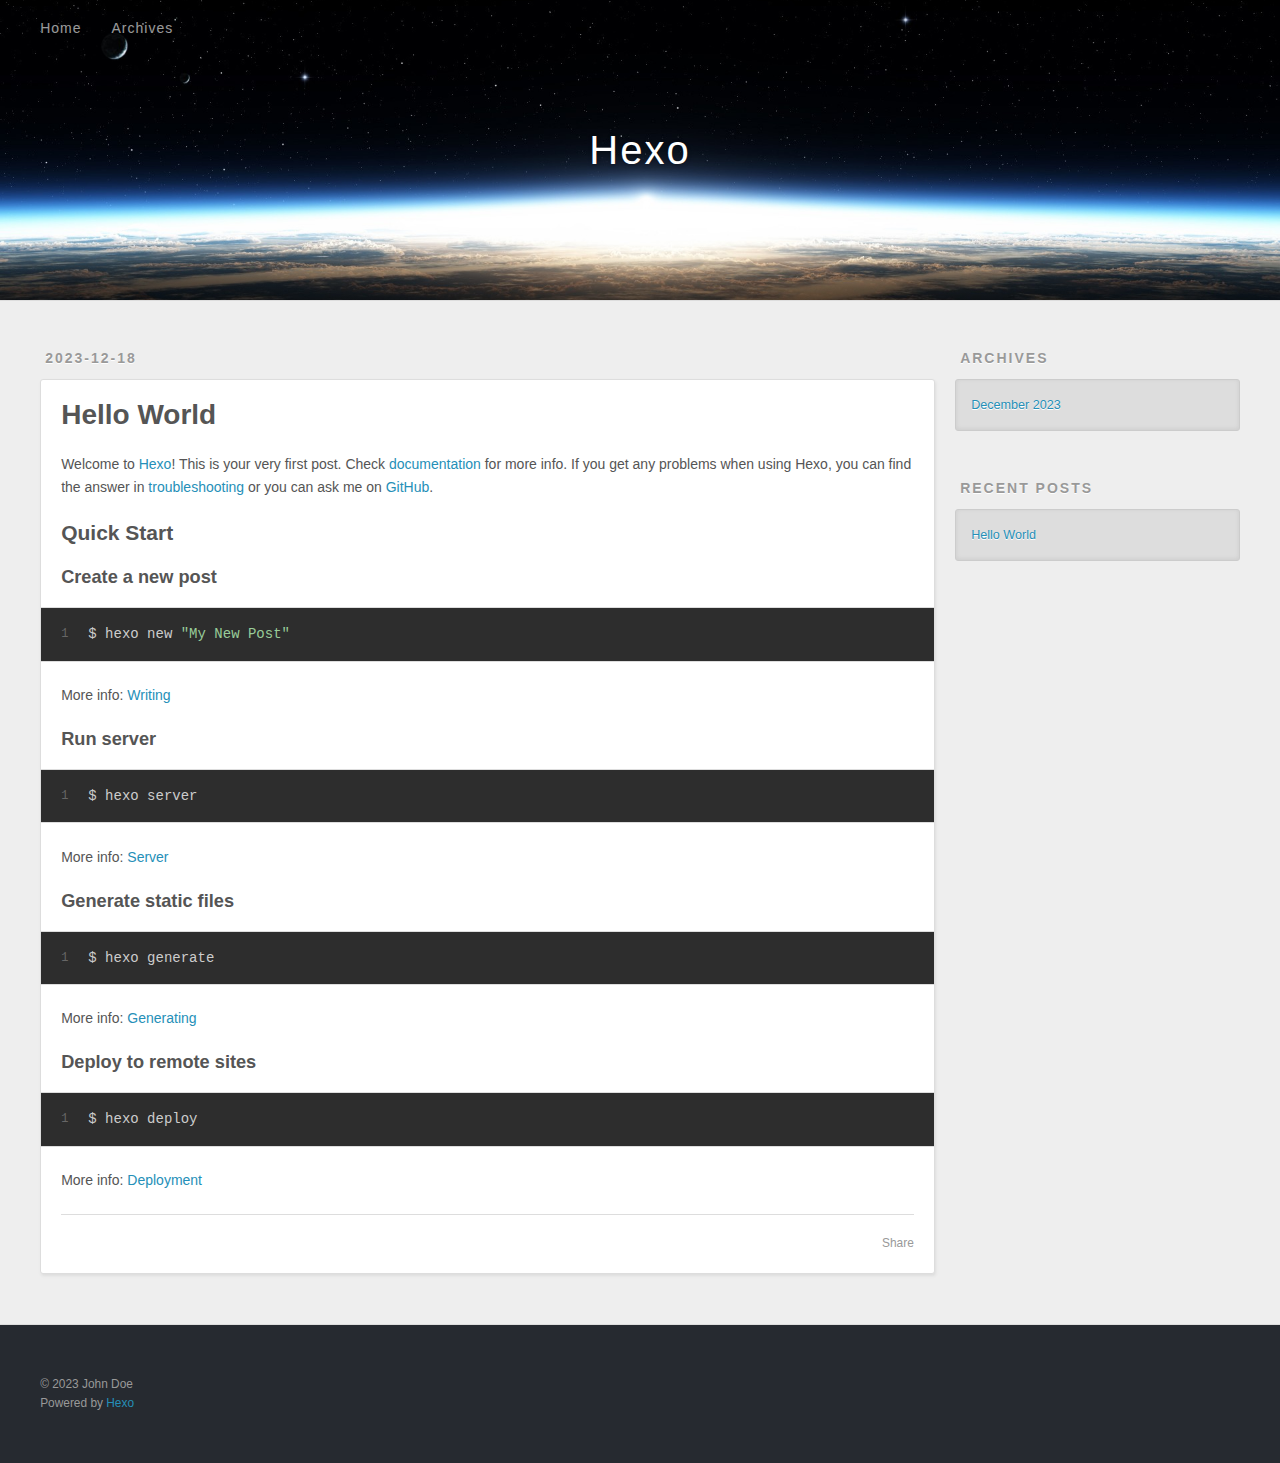
==== index.html @ 3cf1999c "Site updated: 2023-12-18 22:36:00" ====
<!DOCTYPE html>
<html>
<head>
  <meta charset="utf-8">
  
  
  <title>Hexo</title>
  <meta name="viewport" content="width=device-width, initial-scale=1, shrink-to-fit=no">
  <meta property="og:type" content="website">
<meta property="og:title" content="Hexo">
<meta property="og:url" content="http://example.com/index.html">
<meta property="og:site_name" content="Hexo">
<meta property="og:locale" content="en_US">
<meta property="article:author" content="John Doe">
<meta name="twitter:card" content="summary">
  
    <link rel="alternate" href="/atom.xml" title="Hexo" type="application/atom+xml">
  
  
    <link rel="shortcut icon" href="/favicon.png">
  
  
  
<link rel="stylesheet" href="/css/style.css">

  
    
<link rel="stylesheet" href="/fancybox/jquery.fancybox.min.css">

  
  
<meta name="generator" content="Hexo 7.0.0"></head>

<body>
  <div id="container">
    <div id="wrap">
      <header id="header">
  <div id="banner"></div>
  <div id="header-outer" class="outer">
    <div id="header-title" class="inner">
      <h1 id="logo-wrap">
        <a href="/" id="logo">Hexo</a>
      </h1>
      
    </div>
    <div id="header-inner" class="inner">
      <nav id="main-nav">
        <a id="main-nav-toggle" class="nav-icon"><span class="fa fa-bars"></span></a>
        
          <a class="main-nav-link" href="/">Home</a>
        
          <a class="main-nav-link" href="/archives">Archives</a>
        
      </nav>
      <nav id="sub-nav">
        
        
          <a class="nav-icon" href="/atom.xml" title="RSS Feed"><span class="fa fa-rss"></span></a>
        
        <a class="nav-icon nav-search-btn" title="Search"><span class="fa fa-search"></span></a>
      </nav>
      <div id="search-form-wrap">
        <form action="//google.com/search" method="get" accept-charset="UTF-8" class="search-form"><input type="search" name="q" class="search-form-input" placeholder="Search"><button type="submit" class="search-form-submit">&#xF002;</button><input type="hidden" name="sitesearch" value="http://example.com"></form>
      </div>
    </div>
  </div>
</header>

      <div class="outer">
        <section id="main">
  
    <article id="post-hello-world" class="h-entry article article-type-post" itemprop="blogPost" itemscope itemtype="https://schema.org/BlogPosting">
  <div class="article-meta">
    <a href="/2023/12/18/hello-world/" class="article-date">
  <time class="dt-published" datetime="2023-12-18T14:24:14.917Z" itemprop="datePublished">2023-12-18</time>
</a>
    
  </div>
  <div class="article-inner">
    
    
      <header class="article-header">
        
  
    <h1 itemprop="name">
      <a class="p-name article-title" href="/2023/12/18/hello-world/">Hello World</a>
    </h1>
  

      </header>
    
    <div class="e-content article-entry" itemprop="articleBody">
      
        <p>Welcome to <a target="_blank" rel="noopener" href="https://hexo.io/">Hexo</a>! This is your very first post. Check <a target="_blank" rel="noopener" href="https://hexo.io/docs/">documentation</a> for more info. If you get any problems when using Hexo, you can find the answer in <a target="_blank" rel="noopener" href="https://hexo.io/docs/troubleshooting.html">troubleshooting</a> or you can ask me on <a target="_blank" rel="noopener" href="https://github.com/hexojs/hexo/issues">GitHub</a>.</p>
<h2 id="Quick-Start"><a href="#Quick-Start" class="headerlink" title="Quick Start"></a>Quick Start</h2><h3 id="Create-a-new-post"><a href="#Create-a-new-post" class="headerlink" title="Create a new post"></a>Create a new post</h3><figure class="highlight bash"><table><tr><td class="gutter"><pre><span class="line">1</span><br></pre></td><td class="code"><pre><span class="line">$ hexo new <span class="string">&quot;My New Post&quot;</span></span><br></pre></td></tr></table></figure>

<p>More info: <a target="_blank" rel="noopener" href="https://hexo.io/docs/writing.html">Writing</a></p>
<h3 id="Run-server"><a href="#Run-server" class="headerlink" title="Run server"></a>Run server</h3><figure class="highlight bash"><table><tr><td class="gutter"><pre><span class="line">1</span><br></pre></td><td class="code"><pre><span class="line">$ hexo server</span><br></pre></td></tr></table></figure>

<p>More info: <a target="_blank" rel="noopener" href="https://hexo.io/docs/server.html">Server</a></p>
<h3 id="Generate-static-files"><a href="#Generate-static-files" class="headerlink" title="Generate static files"></a>Generate static files</h3><figure class="highlight bash"><table><tr><td class="gutter"><pre><span class="line">1</span><br></pre></td><td class="code"><pre><span class="line">$ hexo generate</span><br></pre></td></tr></table></figure>

<p>More info: <a target="_blank" rel="noopener" href="https://hexo.io/docs/generating.html">Generating</a></p>
<h3 id="Deploy-to-remote-sites"><a href="#Deploy-to-remote-sites" class="headerlink" title="Deploy to remote sites"></a>Deploy to remote sites</h3><figure class="highlight bash"><table><tr><td class="gutter"><pre><span class="line">1</span><br></pre></td><td class="code"><pre><span class="line">$ hexo deploy</span><br></pre></td></tr></table></figure>

<p>More info: <a target="_blank" rel="noopener" href="https://hexo.io/docs/one-command-deployment.html">Deployment</a></p>

      
    </div>
    <footer class="article-footer">
      <a data-url="http://example.com/2023/12/18/hello-world/" data-id="clqb0qnvb0000fgsm4c0o40ph" data-title="Hello World" class="article-share-link"><span class="fa fa-share">Share</span></a>
      
      
      
    </footer>
  </div>
  
</article>



  


</section>
        
          <aside id="sidebar">
  
    

  
    

  
    
  
    
  <div class="widget-wrap">
    <h3 class="widget-title">Archives</h3>
    <div class="widget">
      <ul class="archive-list"><li class="archive-list-item"><a class="archive-list-link" href="/archives/2023/12/">December 2023</a></li></ul>
    </div>
  </div>


  
    
  <div class="widget-wrap">
    <h3 class="widget-title">Recent Posts</h3>
    <div class="widget">
      <ul>
        
          <li>
            <a href="/2023/12/18/hello-world/">Hello World</a>
          </li>
        
      </ul>
    </div>
  </div>

  
</aside>
        
      </div>
      <footer id="footer">
  
  <div class="outer">
    <div id="footer-info" class="inner">
      
      &copy; 2023 John Doe<br>
      Powered by <a href="https://hexo.io/" target="_blank">Hexo</a>
    </div>
  </div>
</footer>

    </div>
    <nav id="mobile-nav">
  
    <a href="/" class="mobile-nav-link">Home</a>
  
    <a href="/archives" class="mobile-nav-link">Archives</a>
  
</nav>
    


<script src="/js/jquery-3.6.4.min.js"></script>



  
<script src="/fancybox/jquery.fancybox.min.js"></script>




<script src="/js/script.js"></script>





  </div>
</body>
</html>
---- css/style.css ----
body {
  width: 100%;
}
body:before,
body:after {
  content: "";
  display: table;
}
body:after {
  clear: both;
}
html,
body,
div,
span,
applet,
object,
iframe,
h1,
h2,
h3,
h4,
h5,
h6,
p,
blockquote,
pre,
a,
abbr,
acronym,
address,
big,
cite,
code,
del,
dfn,
em,
img,
ins,
kbd,
q,
s,
samp,
small,
strike,
strong,
sub,
sup,
tt,
var,
dl,
dt,
dd,
ol,
ul,
li,
fieldset,
form,
label,
legend,
table,
caption,
tbody,
tfoot,
thead,
tr,
th,
td {
  margin: 0;
  padding: 0;
  border: 0;
  outline: 0;
  font-weight: inherit;
  font-style: inherit;
  font-family: inherit;
  font-size: 100%;
  vertical-align: baseline;
}
body {
  line-height: 1;
  color: #000;
  background: #fff;
}
ol,
ul {
  list-style: none;
}
table {
  border-collapse: separate;
  border-spacing: 0;
  vertical-align: middle;
}
caption,
th,
td {
  text-align: left;
  font-weight: normal;
  vertical-align: middle;
}
a img {
  border: none;
}
input,
button {
  margin: 0;
  padding: 0;
}
input::-moz-focus-inner,
button::-moz-focus-inner {
  border: 0;
  padding: 0;
}
html,
body,
#container {
  height: 100%;
}
body {
  background: #eee;
  font: 14px -apple-system, BlinkMacSystemFont, "Segoe UI", "Roboto", "Oxygen", "Ubuntu", "Cantarell", "Fira Sans", "Droid Sans", "Helvetica Neue", sans-serif;
  -webkit-text-size-adjust: 100%;
}
.outer {
  max-width: 1220px;
  margin: 0 auto;
  padding: 0 20px;
}
.outer:before,
.outer:after {
  content: "";
  display: table;
}
.outer:after {
  clear: both;
}
.inner {
  display: inline;
  float: left;
  width: 98.33333333333333%;
  margin: 0 0.833333333333333%;
}
.left,
.alignleft {
  float: left;
}
.right,
.alignright {
  float: right;
}
.clear {
  clear: both;
}
#container {
  position: relative;
}
.mobile-nav-on {
  overflow: hidden;
}
#wrap {
  height: 100%;
  width: 100%;
  position: absolute;
  top: 0;
  left: 0;
  -webkit-transition: 0.2s ease-out;
  -moz-transition: 0.2s ease-out;
  -ms-transition: 0.2s ease-out;
  transition: 0.2s ease-out;
  z-index: 1;
  background: #eee;
}
.mobile-nav-on #wrap {
  left: 280px;
}
@media screen and (min-width: 768px) {
  #main {
    display: inline;
    float: left;
    width: 73.33333333333333%;
    margin: 0 0.833333333333333%;
  }
}
.article-date,
.article-category-link,
.archive-year,
.widget-title {
  text-decoration: none;
  text-transform: uppercase;
  letter-spacing: 2px;
  color: #999;
  margin-bottom: 1em;
  margin-left: 5px;
  line-height: 1em;
  text-shadow: 0 1px #fff;
  font-weight: bold;
}
.article-inner,
.archive-article-inner {
  background: #fff;
  -webkit-box-shadow: 1px 2px 3px #ddd;
  box-shadow: 1px 2px 3px #ddd;
  border: 1px solid #ddd;
  border-radius: 3px;
}
.article-entry h1,
.widget h1 {
  font-size: 2em;
}
.article-entry h2,
.widget h2 {
  font-size: 1.5em;
}
.article-entry h3,
.widget h3 {
  font-size: 1.3em;
}
.article-entry h4,
.widget h4 {
  font-size: 1.2em;
}
.article-entry h5,
.widget h5 {
  font-size: 1em;
}
.article-entry h6,
.widget h6 {
  font-size: 1em;
  color: #999;
}
.article-entry hr,
.widget hr {
  border: 1px dashed #ddd;
}
.article-entry strong,
.widget strong {
  font-weight: bold;
}
.article-entry em,
.widget em,
.article-entry cite,
.widget cite {
  font-style: italic;
}
.article-entry sup,
.widget sup,
.article-entry sub,
.widget sub {
  font-size: 0.75em;
  line-height: 0;
  position: relative;
  vertical-align: baseline;
}
.article-entry sup,
.widget sup {
  top: -0.5em;
}
.article-entry sub,
.widget sub {
  bottom: -0.2em;
}
.article-entry small,
.widget small {
  font-size: 0.85em;
}
.article-entry acronym,
.widget acronym,
.article-entry abbr,
.widget abbr {
  border-bottom: 1px dotted;
}
.article-entry ul,
.widget ul,
.article-entry ol,
.widget ol,
.article-entry dl,
.widget dl {
  margin: 0 20px;
  line-height: 1.6em;
}
.article-entry ul ul,
.widget ul ul,
.article-entry ol ul,
.widget ol ul,
.article-entry ul ol,
.widget ul ol,
.article-entry ol ol,
.widget ol ol {
  margin-top: 0;
  margin-bottom: 0;
}
.article-entry ul,
.widget ul {
  list-style: disc;
}
.article-entry ol,
.widget ol {
  list-style: decimal;
}
.article-entry dt,
.widget dt {
  font-weight: bold;
}
#header {
  height: 300px;
  position: relative;
  border-bottom: 1px solid #ddd;
}
#header:before,
#header:after {
  content: "";
  position: absolute;
  left: 0;
  right: 0;
  height: 40px;
}
#header:before {
  top: 0;
  background: -webkit-linear-gradient(rgba(0,0,0,0.2), transparent);
  background: -moz-linear-gradient(rgba(0,0,0,0.2), transparent);
  background: -ms-linear-gradient(rgba(0,0,0,0.2), transparent);
  background: linear-gradient(rgba(0,0,0,0.2), transparent);
}
#header:after {
  bottom: 0;
  background: -webkit-linear-gradient(transparent, rgba(0,0,0,0.2));
  background: -moz-linear-gradient(transparent, rgba(0,0,0,0.2));
  background: -ms-linear-gradient(transparent, rgba(0,0,0,0.2));
  background: linear-gradient(transparent, rgba(0,0,0,0.2));
}
#header-outer {
  height: 100%;
  position: relative;
}
#header-inner {
  position: relative;
  overflow: hidden;
}
#banner {
  position: absolute;
  top: 0;
  left: 0;
  width: 100%;
  height: 100%;
  background: url("images/banner.jpg") center #000;
  background-size: cover;
  z-index: -1;
}
#header-title {
  text-align: center;
  height: 40px;
  position: absolute;
  top: 50%;
  left: 0;
  margin-top: -20px;
}
#logo,
#subtitle {
  text-decoration: none;
  color: #fff;
  font-weight: 300;
  text-shadow: 0 1px 4px rgba(0,0,0,0.3);
}
#logo {
  font-size: 40px;
  line-height: 40px;
  letter-spacing: 2px;
}
#subtitle {
  font-size: 16px;
  line-height: 16px;
  letter-spacing: 1px;
}
#subtitle-wrap {
  margin-top: 16px;
}
#main-nav {
  float: left;
  margin-left: -15px;
}
.nav-icon,
.main-nav-link {
  float: left;
  color: #fff;
  opacity: 0.6;
  text-decoration: none;
  text-shadow: 0 1px rgba(0,0,0,0.2);
  -webkit-transition: opacity 0.2s;
  -moz-transition: opacity 0.2s;
  -ms-transition: opacity 0.2s;
  transition: opacity 0.2s;
  display: block;
  padding: 20px 15px;
}
.nav-icon:hover,
.main-nav-link:hover {
  opacity: 1;
}
.nav-icon {
  text-align: center;
  font-size: 14px;
  width: 14px;
  height: 14px;
  padding: 20px 15px;
  position: relative;
  cursor: pointer;
}
.main-nav-link {
  font-weight: 300;
  letter-spacing: 1px;
}
@media screen and (max-width: 479px) {
  .main-nav-link {
    display: none;
  }
}
#main-nav-toggle {
  display: none;
}
@media screen and (max-width: 479px) {
  #main-nav-toggle {
    display: block;
  }
}
#sub-nav {
  float: right;
  margin-right: -15px;
}
#search-form-wrap {
  position: absolute;
  top: 15px;
  width: 150px;
  height: 30px;
  right: -150px;
  opacity: 0;
  -webkit-transition: 0.2s ease-out;
  -moz-transition: 0.2s ease-out;
  -ms-transition: 0.2s ease-out;
  transition: 0.2s ease-out;
}
#search-form-wrap.on {
  opacity: 1;
  right: 0;
}
@media screen and (max-width: 479px) {
  #search-form-wrap {
    width: 100%;
    right: -100%;
  }
}
.search-form {
  position: absolute;
  top: 0;
  left: 0;
  right: 0;
  background: #fff;
  padding: 5px 15px;
  border-radius: 15px;
  -webkit-box-shadow: 0 0 10px rgba(0,0,0,0.3);
  box-shadow: 0 0 10px rgba(0,0,0,0.3);
}
.search-form-input {
  border: none;
  background: none;
  color: #555;
  width: 100%;
  font: 13px -apple-system, BlinkMacSystemFont, "Segoe UI", "Roboto", "Oxygen", "Ubuntu", "Cantarell", "Fira Sans", "Droid Sans", "Helvetica Neue", sans-serif;
  outline: none;
}
.search-form-input::-webkit-search-results-decoration,
.search-form-input::-webkit-search-cancel-button {
  -webkit-appearance: none;
}
.search-form-submit {
  position: absolute;
  top: 50%;
  right: 10px;
  margin-top: -7px;
  font: 13px ForkAwesome;
  border: none;
  background: none;
  color: #bbb;
  cursor: pointer;
}
.search-form-submit:hover,
.search-form-submit:focus {
  color: #777;
}
.article {
  margin: 50px 0;
}
.article-inner {
  overflow: hidden;
}
.article-meta:before,
.article-meta:after {
  content: "";
  display: table;
}
.article-meta:after {
  clear: both;
}
.article-date {
  float: left;
}
.article-category {
  float: left;
  line-height: 1em;
  color: #ccc;
  text-shadow: 0 1px #fff;
  margin-left: 8px;
}
.article-category:before {
  content: "\2022";
}
.article-category-link {
  margin: 0 12px 1em;
}
.article-header {
  padding: 20px 20px 0;
}
.article-title {
  text-decoration: none;
  font-size: 2em;
  font-weight: bold;
  color: #555;
  line-height: 1.1em;
  -webkit-transition: color 0.2s;
  -moz-transition: color 0.2s;
  -ms-transition: color 0.2s;
  transition: color 0.2s;
}
a.article-title:hover {
  color: #258fb8;
}
.article-entry {
  color: #555;
  padding: 0 20px;
}
.article-entry:before,
.article-entry:after {
  content: "";
  display: table;
}
.article-entry:after {
  clear: both;
}
.article-entry p,
.article-entry table {
  line-height: 1.6em;
  margin: 1.6em 0;
}
.article-entry h1,
.article-entry h2,
.article-entry h3,
.article-entry h4,
.article-entry h5,
.article-entry h6 {
  font-weight: bold;
}
.article-entry h1,
.article-entry h2,
.article-entry h3,
.article-entry h4,
.article-entry h5,
.article-entry h6 {
  line-height: 1.1em;
  margin: 1.1em 0;
}
.article-entry a {
  color: #258fb8;
  text-decoration: none;
}
.article-entry a:hover {
  text-decoration: underline;
}
.article-entry ul,
.article-entry ol,
.article-entry dl {
  margin-top: 1.6em;
  margin-bottom: 1.6em;
}
.article-entry img,
.article-entry video {
  max-width: 100%;
  height: auto;
  display: block;
  margin: auto;
}
.article-entry iframe {
  border: none;
}
.article-entry table {
  width: 100%;
  border-collapse: collapse;
  border-spacing: 0;
}
.article-entry th {
  font-weight: bold;
  border-bottom: 3px solid #ddd;
  padding-bottom: 0.5em;
}
.article-entry td {
  border-bottom: 1px solid #ddd;
  padding: 10px 0;
}
.article-entry blockquote {
  font-family: Georgia, "Times New Roman", serif;
  margin: 1.6em 20px;
  text-align: center;
}
.article-entry blockquote footer {
  font-size: 14px;
  margin: 1.6em 0;
  font-family: -apple-system, BlinkMacSystemFont, "Segoe UI", "Roboto", "Oxygen", "Ubuntu", "Cantarell", "Fira Sans", "Droid Sans", "Helvetica Neue", sans-serif;
}
.article-entry blockquote footer cite:before {
  content: "—";
  padding: 0 0.5em;
}
.article-entry .pullquote {
  text-align: left;
  width: 45%;
  margin: 0;
}
.article-entry .pullquote.left {
  margin-left: 0.5em;
  margin-right: 1em;
}
.article-entry .pullquote.right {
  margin-right: 0.5em;
  margin-left: 1em;
}
.article-entry .caption {
  color: #999;
  display: block;
  font-size: 0.9em;
  margin-top: 0.5em;
  position: relative;
  text-align: center;
}
.article-entry .video-container {
  position: relative;
  padding-top: 56.25%;
  height: 0;
  overflow: hidden;
}
.article-entry .video-container iframe,
.article-entry .video-container object,
.article-entry .video-container embed {
  position: absolute;
  top: 0;
  left: 0;
  width: 100%;
  height: 100%;
  margin-top: 0;
}
.article-more-link a {
  display: inline-block;
  line-height: 1em;
  padding: 6px 15px;
  border-radius: 15px;
  background: #eee;
  color: #999;
  text-shadow: 0 1px #fff;
  text-decoration: none;
}
.article-more-link a:hover {
  background: #258fb8;
  color: #fff;
  text-decoration: none;
  text-shadow: 0 1px #1e7293;
}
.article-footer {
  font-size: 0.85em;
  line-height: 1.6em;
  border-top: 1px solid #ddd;
  padding-top: 1.6em;
  margin: 0 20px 20px;
}
.article-footer:before,
.article-footer:after {
  content: "";
  display: table;
}
.article-footer:after {
  clear: both;
}
.article-footer a {
  color: #999;
  text-decoration: none;
}
.article-footer a:hover {
  color: #555;
}
.article-tag-list-item {
  float: left;
  margin-right: 10px;
}
.article-tag-list-link:before {
  content: "#";
}
.article-comment-link {
  float: right;
}
.article-comment-link:before {
  padding-right: 8px;
}
.article-share-link {
  cursor: pointer;
  float: right;
  margin-left: 20px;
}
.article-share-link:before {
  padding-right: 6px;
}
#article-nav {
  position: relative;
}
#article-nav:before,
#article-nav:after {
  content: "";
  display: table;
}
#article-nav:after {
  clear: both;
}
@media screen and (min-width: 768px) {
  #article-nav {
    margin: 50px 0;
  }
  #article-nav:before {
    width: 8px;
    height: 8px;
    position: absolute;
    top: 50%;
    left: 50%;
    margin-top: -4px;
    margin-left: -4px;
    content: "";
    border-radius: 50%;
    background: #ddd;
    -webkit-box-shadow: 0 1px 2px #fff;
    box-shadow: 0 1px 2px #fff;
  }
}
.article-nav-link-wrap {
  text-decoration: none;
  text-shadow: 0 1px #fff;
  color: #999;
  -webkit-box-sizing: border-box;
  -moz-box-sizing: border-box;
  box-sizing: border-box;
  margin-top: 50px;
  text-align: center;
  display: block;
}
.article-nav-link-wrap:hover {
  color: #555;
}
@media screen and (min-width: 768px) {
  .article-nav-link-wrap {
    width: 50%;
    margin-top: 0;
  }
}
@media screen and (min-width: 768px) {
  #article-nav-newer {
    float: left;
    text-align: right;
    padding-right: 20px;
  }
}
@media screen and (min-width: 768px) {
  #article-nav-older {
    float: right;
    text-align: left;
    padding-left: 20px;
  }
}
.article-nav-caption {
  text-transform: uppercase;
  letter-spacing: 2px;
  color: #ddd;
  line-height: 1em;
  font-weight: bold;
}
#article-nav-newer .article-nav-caption {
  margin-right: -2px;
}
.article-nav-title {
  font-size: 0.85em;
  line-height: 1.6em;
  margin-top: 0.5em;
}
.article-share-box {
  position: absolute;
  display: none;
  background: #fff;
  -webkit-box-shadow: 1px 2px 10px rgba(0,0,0,0.2);
  box-shadow: 1px 2px 10px rgba(0,0,0,0.2);
  border-radius: 3px;
  margin-left: -145px;
  overflow: hidden;
  z-index: 1;
}
.article-share-box.on {
  display: block;
}
.article-share-input {
  width: 100%;
  background: none;
  -webkit-box-sizing: border-box;
  -moz-box-sizing: border-box;
  box-sizing: border-box;
  font: 14px -apple-system, BlinkMacSystemFont, "Segoe UI", "Roboto", "Oxygen", "Ubuntu", "Cantarell", "Fira Sans", "Droid Sans", "Helvetica Neue", sans-serif;
  padding: 0 15px;
  color: #555;
  outline: none;
  border: 1px solid #ddd;
  border-radius: 3px 3px 0 0;
  height: 36px;
  line-height: 36px;
}
.article-share-links {
  background: #eee;
}
.article-share-links:before,
.article-share-links:after {
  content: "";
  display: table;
}
.article-share-links:after {
  clear: both;
}
.article-share-twitter,
.article-share-facebook,
.article-share-pinterest,
.article-share-linkedin {
  width: 50px;
  height: 36px;
  display: block;
  float: left;
  position: relative;
  color: #999;
  text-shadow: 0 1px #fff;
}
.article-share-twitter:before,
.article-share-facebook:before,
.article-share-pinterest:before,
.article-share-linkedin:before {
  font-size: 20px;
  width: 20px;
  height: 20px;
  position: absolute;
  top: 50%;
  left: 50%;
  margin-top: -10px;
  margin-left: -10px;
  text-align: center;
}
.article-share-twitter:hover,
.article-share-facebook:hover,
.article-share-pinterest:hover,
.article-share-linkedin:hover {
  color: #fff;
}
.article-share-twitter:hover {
  background: #00aced;
  text-shadow: 0 1px #008abe;
}
.article-share-facebook:hover {
  background: #3b5998;
  text-shadow: 0 1px #2f477a;
}
.article-share-pinterest:hover {
  background: #cb2027;
  text-shadow: 0 1px #a21a1f;
}
.article-share-linkedin:hover {
  background: #0077b5;
  text-shadow: 0 1px #005f91;
}
.article-gallery {
  background: #000;
  position: relative;
}
.article-gallery-photos {
  position: relative;
  overflow: hidden;
}
.article-gallery-img {
  display: none;
  max-width: 100%;
}
.article-gallery-img:first-child {
  display: block;
}
.article-gallery-img.loaded {
  position: absolute;
  display: block;
}
.article-gallery-img img {
  display: block;
  max-width: 100%;
  margin: 0 auto;
}
#comments {
  background: #fff;
  -webkit-box-shadow: 1px 2px 3px #ddd;
  box-shadow: 1px 2px 3px #ddd;
  padding: 20px;
  border: 1px solid #ddd;
  border-radius: 3px;
  margin: 50px 0;
}
#comments a {
  color: #258fb8;
}
.archives-wrap {
  margin: 50px 0;
}
.archives:before,
.archives:after {
  content: "";
  display: table;
}
.archives:after {
  clear: both;
}
.archive-year-wrap {
  margin-bottom: 1em;
}
.archives {
  -webkit-column-gap: 10px;
  -moz-column-gap: 10px;
  column-gap: 10px;
}
@media screen and (min-width: 480px) and (max-width: 767px) {
  .archives {
    -webkit-column-count: 2;
    -moz-column-count: 2;
    column-count: 2;
  }
}
@media screen and (min-width: 768px) {
  .archives {
    -webkit-column-count: 3;
    -moz-column-count: 3;
    column-count: 3;
  }
}
.archive-article {
  -webkit-column-break-inside: avoid;
  page-break-inside: avoid;
  overflow: hidden;
  break-inside: avoid-column;
}
.archive-article-inner {
  padding: 10px;
  margin-bottom: 15px;
}
.archive-article-title {
  text-decoration: none;
  font-weight: bold;
  color: #555;
  -webkit-transition: color 0.2s;
  -moz-transition: color 0.2s;
  -ms-transition: color 0.2s;
  transition: color 0.2s;
  line-height: 1.6em;
}
.archive-article-title:hover {
  color: #258fb8;
}
.archive-article-footer {
  margin-top: 1em;
}
.archive-article-date {
  color: #999;
  text-decoration: none;
  font-size: 0.85em;
  line-height: 1em;
  margin-bottom: 0.5em;
  display: block;
}
#page-nav {
  margin: 50px auto;
  background: #fff;
  -webkit-box-shadow: 1px 2px 3px #ddd;
  box-shadow: 1px 2px 3px #ddd;
  border: 1px solid #ddd;
  border-radius: 3px;
  text-align: center;
  color: #999;
  overflow: hidden;
}
#page-nav:before,
#page-nav:after {
  content: "";
  display: table;
}
#page-nav:after {
  clear: both;
}
#page-nav a,
#page-nav span {
  padding: 10px 20px;
  line-height: 1;
  height: 2ex;
}
#page-nav a {
  color: #999;
  text-decoration: none;
}
#page-nav a:hover {
  background: #999;
  color: #fff;
}
#page-nav .prev {
  float: left;
}
#page-nav .next {
  float: right;
}
#page-nav .page-number {
  display: inline-block;
}
@media screen and (max-width: 479px) {
  #page-nav .page-number {
    display: none;
  }
}
#page-nav .current {
  color: #555;
  font-weight: bold;
}
#page-nav .space {
  color: #ddd;
}
#footer {
  background: #262a30;
  padding: 50px 0;
  border-top: 1px solid #ddd;
  color: #999;
}
#footer a {
  color: #258fb8;
  text-decoration: none;
}
#footer a:hover {
  text-decoration: underline;
}
#footer-info {
  line-height: 1.6em;
  font-size: 0.85em;
}
.article-entry pre,
.article-entry .highlight {
  background: #2d2d2d;
  margin: 0 -20px;
  padding: 15px 20px;
  border-style: solid;
  border-color: #ddd;
  border-width: 1px 0;
  overflow: auto;
  color: #ccc;
  line-height: 22.400000000000002px;
}
.article-entry .highlight .gutter pre,
.article-entry .gist .gist-file .gist-data .line-numbers {
  color: #666;
  font-size: 0.85em;
}
.article-entry pre,
.article-entry code {
  font-family: "Source Code Pro", Consolas, Monaco, Menlo, Consolas, monospace;
}
.article-entry code {
  background: #eee;
  text-shadow: 0 1px #fff;
  padding: 0 0.3em;
}
.article-entry pre code {
  background: none;
  text-shadow: none;
  padding: 0;
}
.article-entry .highlight pre {
  border: none;
  margin: 0;
  padding: 0;
}
.article-entry .highlight table {
  margin: 0;
  width: auto;
}
.article-entry .highlight td {
  border: none;
  padding: 0;
}
.article-entry .highlight figcaption {
  font-size: 0.85em;
  color: #999;
  line-height: 1em;
  margin-bottom: 1em;
}
.article-entry .highlight figcaption:before,
.article-entry .highlight figcaption:after {
  content: "";
  display: table;
}
.article-entry .highlight figcaption:after {
  clear: both;
}
.article-entry .highlight figcaption a {
  float: right;
}
.article-entry .highlight .gutter {
  -moz-user-select: none;
  -ms-user-select: none;
  -webkit-user-select: none;
  -webkit-user-select: none;
  -moz-user-select: none;
  -ms-user-select: none;
  user-select: none;
}
.article-entry .highlight .gutter pre {
  text-align: right;
  padding-right: 20px;
}
.article-entry .highlight .line {
  height: 22.400000000000002px;
}
.article-entry .highlight .line.marked {
  background: #515151;
}
.article-entry .gist {
  margin: 0 -20px;
  border-style: solid;
  border-color: #ddd;
  border-width: 1px 0;
  background: #2d2d2d;
  padding: 15px 20px 15px 0;
}
.article-entry .gist .gist-file {
  border: none;
  font-family: "Source Code Pro", Consolas, Monaco, Menlo, Consolas, monospace;
  margin: 0;
}
.article-entry .gist .gist-file .gist-data {
  background: none;
  border: none;
}
.article-entry .gist .gist-file .gist-data .line-numbers {
  background: none;
  border: none;
  padding: 0 20px 0 0;
}
.article-entry .gist .gist-file .gist-data .line-data {
  padding: 0 !important;
}
.article-entry .gist .gist-file .highlight {
  margin: 0;
  padding: 0;
  border: none;
}
.article-entry .gist .gist-file .gist-meta {
  background: #2d2d2d;
  color: #999;
  font: 0.85em -apple-system, BlinkMacSystemFont, "Segoe UI", "Roboto", "Oxygen", "Ubuntu", "Cantarell", "Fira Sans", "Droid Sans", "Helvetica Neue", sans-serif;
  text-shadow: 0 0;
  padding: 0;
  margin-top: 1em;
  margin-left: 20px;
}
.article-entry .gist .gist-file .gist-meta a {
  color: #258fb8;
  font-weight: normal;
}
.article-entry .gist .gist-file .gist-meta a:hover {
  text-decoration: underline;
}
pre .comment,
pre .title {
  color: #999;
}
pre .variable,
pre .attribute,
pre .tag,
pre .regexp,
pre .ruby .constant,
pre .xml .tag .title,
pre .xml .pi,
pre .xml .doctype,
pre .html .doctype,
pre .css .id,
pre .css .class,
pre .css .pseudo {
  color: #f2777a;
}
pre .number,
pre .preprocessor,
pre .built_in,
pre .literal,
pre .params,
pre .constant {
  color: #f99157;
}
pre .class,
pre .ruby .class .title,
pre .css .rules .attribute {
  color: #9c9;
}
pre .string,
pre .value,
pre .inheritance,
pre .header,
pre .ruby .symbol,
pre .xml .cdata {
  color: #9c9;
}
pre .css .hexcolor {
  color: #6cc;
}
pre .function,
pre .python .decorator,
pre .python .title,
pre .ruby .function .title,
pre .ruby .title .keyword,
pre .perl .sub,
pre .javascript .title,
pre .coffeescript .title {
  color: #69c;
}
pre .keyword,
pre .javascript .function {
  color: #c9c;
}
@media screen and (max-width: 479px) {
  #mobile-nav {
    position: absolute;
    top: 0;
    left: 0;
    width: 280px;
    height: 100%;
    background: #191919;
    border-right: 1px solid #fff;
  }
}
@media screen and (max-width: 479px) {
  .mobile-nav-link {
    display: block;
    color: #999;
    text-decoration: none;
    padding: 15px 20px;
    font-weight: bold;
  }
  .mobile-nav-link:hover {
    color: #fff;
  }
}
@media screen and (min-width: 768px) {
  #sidebar {
    display: inline;
    float: left;
    width: 23.333333333333332%;
    margin: 0 0.833333333333333%;
  }
}
.widget-wrap {
  margin: 50px 0;
}
.widget {
  color: #777;
  text-shadow: 0 1px #fff;
  background: #ddd;
  -webkit-box-shadow: 0 -1px 4px #ccc inset;
  box-shadow: 0 -1px 4px #ccc inset;
  border: 1px solid #ccc;
  padding: 15px;
  border-radius: 3px;
}
.widget a {
  color: #258fb8;
  text-decoration: none;
}
.widget a:hover {
  text-decoration: underline;
}
.widget ul ul,
.widget ol ul,
.widget dl ul,
.widget ul ol,
.widget ol ol,
.widget dl ol,
.widget ul dl,
.widget ol dl,
.widget dl dl {
  margin-left: 15px;
  list-style: disc;
}
.widget {
  line-height: 1.6em;
  word-wrap: break-word;
  font-size: 0.9em;
}
.widget ul,
.widget ol {
  list-style: none;
  margin: 0;
}
.widget ul ul,
.widget ol ul,
.widget ul ol,
.widget ol ol {
  margin: 0 20px;
}
.widget ul ul,
.widget ol ul {
  list-style: disc;
}
.widget ul ol,
.widget ol ol {
  list-style: decimal;
}
.category-list-count,
.tag-list-count,
.archive-list-count {
  padding-left: 5px;
  color: #999;
  font-size: 0.85em;
}
.category-list-count:before,
.tag-list-count:before,
.archive-list-count:before {
  content: "(";
}
.category-list-count:after,
.tag-list-count:after,
.archive-list-count:after {
  content: ")";
}
.tagcloud a {
  margin-right: 5px;
  display: inline-block;
}
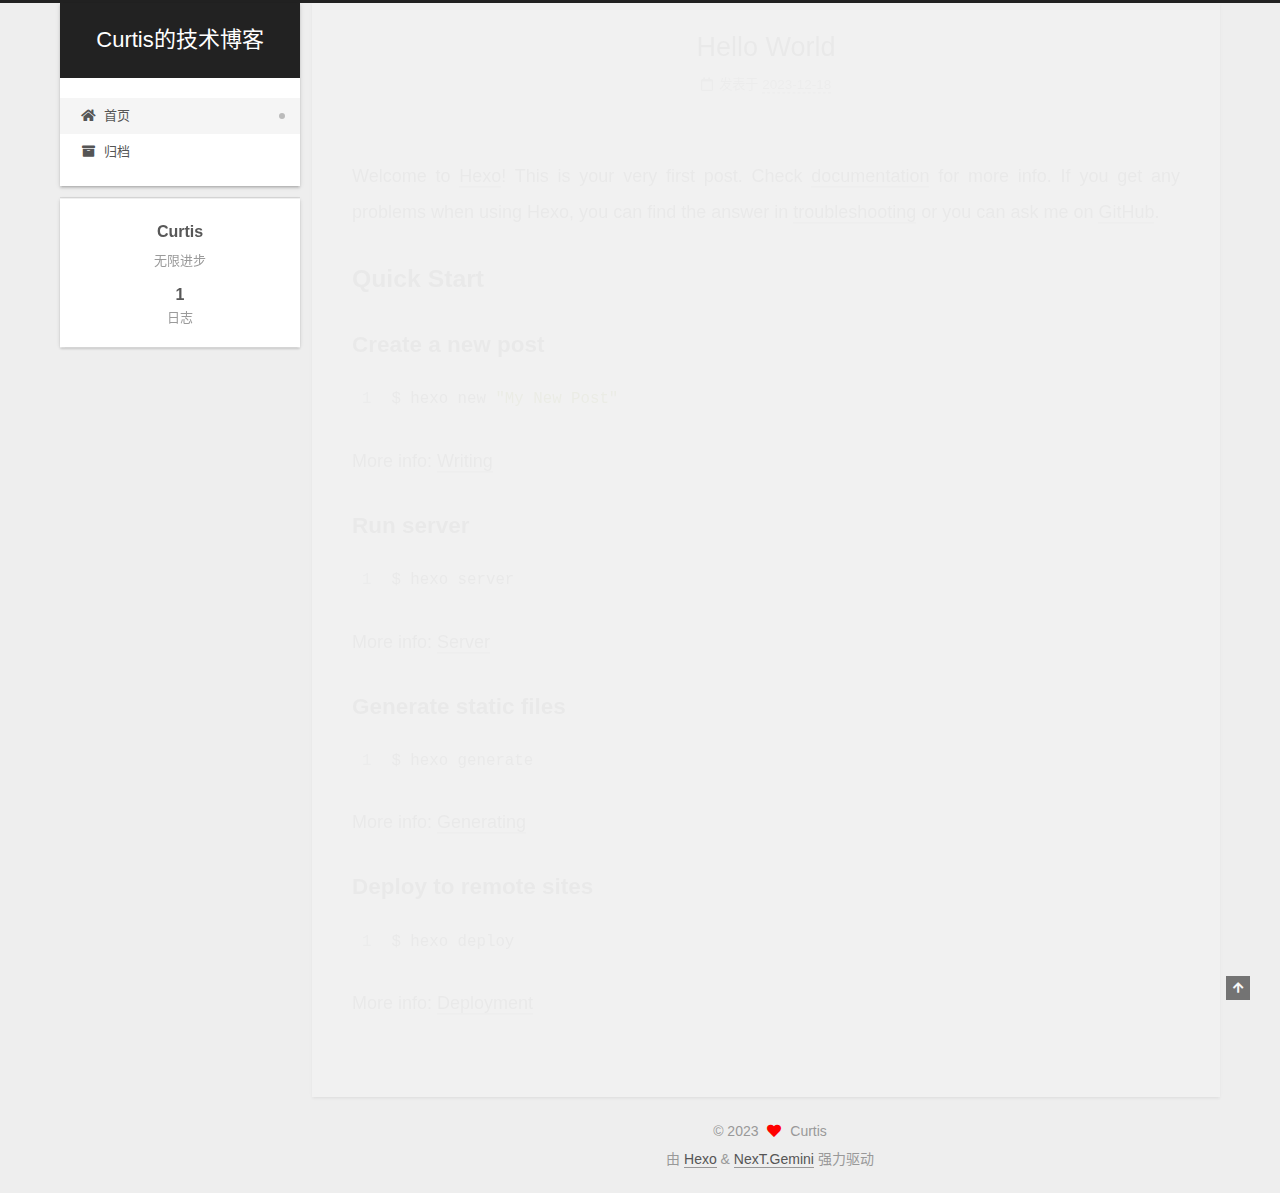
==== commit 95f1b3da: "Site updated: 2023-12-18 23:53:07" ====
--- a/index.html
+++ b/index.html
@@ -1,205 +1,372 @@
 <!DOCTYPE html>
-<html>
+<html lang="zh-CN">
 <head>
-  <meta charset="utf-8">
-  
-  
-  <title>Hexo</title>
-  <meta name="viewport" content="width=device-width, initial-scale=1, shrink-to-fit=no">
-  <meta property="og:type" content="website">
-<meta property="og:title" content="Hexo">
+  <meta charset="UTF-8">
+<meta name="viewport" content="width=device-width, initial-scale=1, maximum-scale=2">
+<meta name="theme-color" content="#222">
+<meta name="generator" content="Hexo 7.0.0">
+  <link rel="apple-touch-icon" sizes="180x180" href="/images/apple-touch-icon-next.png">
+  <link rel="icon" type="image/png" sizes="32x32" href="/images/favicon-32x32-next.png">
+  <link rel="icon" type="image/png" sizes="16x16" href="/images/favicon-16x16-next.png">
+  <link rel="mask-icon" href="/images/logo.svg" color="#222">
+
+<link rel="stylesheet" href="/css/main.css">
+
+
+<link rel="stylesheet" href="/lib/font-awesome/css/all.min.css">
+
+<script id="hexo-configurations">
+    var NexT = window.NexT || {};
+    var CONFIG = {"hostname":"example.com","root":"/","scheme":"Gemini","version":"7.8.0","exturl":false,"sidebar":{"position":"left","display":"post","padding":18,"offset":12,"onmobile":false},"copycode":{"enable":false,"show_result":false,"style":null},"back2top":{"enable":true,"sidebar":false,"scrollpercent":false},"bookmark":{"enable":false,"color":"#222","save":"auto"},"fancybox":false,"mediumzoom":false,"lazyload":false,"pangu":false,"comments":{"style":"tabs","active":null,"storage":true,"lazyload":false,"nav":null},"algolia":{"hits":{"per_page":10},"labels":{"input_placeholder":"Search for Posts","hits_empty":"We didn't find any results for the search: ${query}","hits_stats":"${hits} results found in ${time} ms"}},"localsearch":{"enable":false,"trigger":"auto","top_n_per_article":1,"unescape":false,"preload":false},"motion":{"enable":true,"async":false,"transition":{"post_block":"fadeIn","post_header":"slideDownIn","post_body":"slideDownIn","coll_header":"slideLeftIn","sidebar":"slideUpIn"}}};
+  </script>
+
+  <meta name="description" content="无限进步">
+<meta property="og:type" content="website">
+<meta property="og:title" content="Curtis的技术博客">
 <meta property="og:url" content="http://example.com/index.html">
-<meta property="og:site_name" content="Hexo">
-<meta property="og:locale" content="en_US">
-<meta property="article:author" content="John Doe">
+<meta property="og:site_name" content="Curtis的技术博客">
+<meta property="og:description" content="无限进步">
+<meta property="og:locale" content="zh_CN">
+<meta property="article:author" content="Curtis">
+<meta property="article:tag" content="JAVA, Spring全家桶, 数据库">
 <meta name="twitter:card" content="summary">
-  
-    <link rel="alternate" href="/atom.xml" title="Hexo" type="application/atom+xml">
-  
-  
-    <link rel="shortcut icon" href="/favicon.png">
-  
-  
-  
-<link rel="stylesheet" href="/css/style.css">
-
-  
-    
-<link rel="stylesheet" href="/fancybox/jquery.fancybox.min.css">
-
-  
-  
-<meta name="generator" content="Hexo 7.0.0"></head>
-
-<body>
-  <div id="container">
-    <div id="wrap">
-      <header id="header">
-  <div id="banner"></div>
-  <div id="header-outer" class="outer">
-    <div id="header-title" class="inner">
-      <h1 id="logo-wrap">
-        <a href="/" id="logo">Hexo</a>
-      </h1>
+
+<link rel="canonical" href="http://example.com/">
+
+
+<script id="page-configurations">
+  // https://hexo.io/docs/variables.html
+  CONFIG.page = {
+    sidebar: "",
+    isHome : true,
+    isPost : false,
+    lang   : 'zh-CN'
+  };
+</script>
+
+  <title>Curtis的技术博客</title>
+  
+
+
+
+
+
+
+  <noscript>
+  <style>
+  .use-motion .brand,
+  .use-motion .menu-item,
+  .sidebar-inner,
+  .use-motion .post-block,
+  .use-motion .pagination,
+  .use-motion .comments,
+  .use-motion .post-header,
+  .use-motion .post-body,
+  .use-motion .collection-header { opacity: initial; }
+
+  .use-motion .site-title,
+  .use-motion .site-subtitle {
+    opacity: initial;
+    top: initial;
+  }
+
+  .use-motion .logo-line-before i { left: initial; }
+  .use-motion .logo-line-after i { right: initial; }
+  </style>
+</noscript>
+
+</head>
+
+<body itemscope itemtype="http://schema.org/WebPage">
+  <div class="container use-motion">
+    <div class="headband"></div>
+
+    <header class="header" itemscope itemtype="http://schema.org/WPHeader">
+      <div class="header-inner"><div class="site-brand-container">
+  <div class="site-nav-toggle">
+    <div class="toggle" aria-label="切换导航栏">
+      <span class="toggle-line toggle-line-first"></span>
+      <span class="toggle-line toggle-line-middle"></span>
+      <span class="toggle-line toggle-line-last"></span>
+    </div>
+  </div>
+
+  <div class="site-meta">
+
+    <a href="/" class="brand" rel="start">
+      <span class="logo-line-before"><i></i></span>
+      <h1 class="site-title">Curtis的技术博客</h1>
+      <span class="logo-line-after"><i></i></span>
+    </a>
+  </div>
+
+  <div class="site-nav-right">
+    <div class="toggle popup-trigger">
+    </div>
+  </div>
+</div>
+
+
+
+
+<nav class="site-nav">
+  <ul id="menu" class="main-menu menu">
+        <li class="menu-item menu-item-home">
+
+    <a href="/" rel="section"><i class="fa fa-home fa-fw"></i>首页</a>
+
+  </li>
+        <li class="menu-item menu-item-archives">
+
+    <a href="/archives/" rel="section"><i class="fa fa-archive fa-fw"></i>归档</a>
+
+  </li>
+  </ul>
+</nav>
+
+
+
+
+</div>
+    </header>
+
+    
+  <div class="back-to-top">
+    <i class="fa fa-arrow-up"></i>
+    <span>0%</span>
+  </div>
+
+
+    <main class="main">
+      <div class="main-inner">
+        <div class="content-wrap">
+          
+
+          <div class="content index posts-expand">
+            
+      
+  
+  
+  <article itemscope itemtype="http://schema.org/Article" class="post-block" lang="zh-CN">
+    <link itemprop="mainEntityOfPage" href="http://example.com/2023/12/18/hello-world/">
+
+    <span hidden itemprop="author" itemscope itemtype="http://schema.org/Person">
+      <meta itemprop="image" content="/images/avatar.gif">
+      <meta itemprop="name" content="Curtis">
+      <meta itemprop="description" content="无限进步">
+    </span>
+
+    <span hidden itemprop="publisher" itemscope itemtype="http://schema.org/Organization">
+      <meta itemprop="name" content="Curtis的技术博客">
+    </span>
+      <header class="post-header">
+        <h2 class="post-title" itemprop="name headline">
+          
+            <a href="/2023/12/18/hello-world/" class="post-title-link" itemprop="url">Hello World</a>
+        </h2>
+
+        <div class="post-meta">
+            <span class="post-meta-item">
+              <span class="post-meta-item-icon">
+                <i class="far fa-calendar"></i>
+              </span>
+              <span class="post-meta-item-text">发表于</span>
+
+              <time title="创建时间：2023-12-18 22:24:14" itemprop="dateCreated datePublished" datetime="2023-12-18T22:24:14+08:00">2023-12-18</time>
+            </span>
+
+          
+
+        </div>
+      </header>
+
+    
+    
+    
+    <div class="post-body" itemprop="articleBody">
+
+      
+          <p>Welcome to <a target="_blank" rel="noopener" href="https://hexo.io/">Hexo</a>! This is your very first post. Check <a target="_blank" rel="noopener" href="https://hexo.io/docs/">documentation</a> for more info. If you get any problems when using Hexo, you can find the answer in <a target="_blank" rel="noopener" href="https://hexo.io/docs/troubleshooting.html">troubleshooting</a> or you can ask me on <a target="_blank" rel="noopener" href="https://github.com/hexojs/hexo/issues">GitHub</a>.</p>
+<h2 id="Quick-Start"><a href="#Quick-Start" class="headerlink" title="Quick Start"></a>Quick Start</h2><h3 id="Create-a-new-post"><a href="#Create-a-new-post" class="headerlink" title="Create a new post"></a>Create a new post</h3><figure class="highlight bash"><table><tr><td class="gutter"><pre><span class="line">1</span><br></pre></td><td class="code"><pre><span class="line">$ hexo new <span class="string">&quot;My New Post&quot;</span></span><br></pre></td></tr></table></figure>
+
+<p>More info: <a target="_blank" rel="noopener" href="https://hexo.io/docs/writing.html">Writing</a></p>
+<h3 id="Run-server"><a href="#Run-server" class="headerlink" title="Run server"></a>Run server</h3><figure class="highlight bash"><table><tr><td class="gutter"><pre><span class="line">1</span><br></pre></td><td class="code"><pre><span class="line">$ hexo server</span><br></pre></td></tr></table></figure>
+
+<p>More info: <a target="_blank" rel="noopener" href="https://hexo.io/docs/server.html">Server</a></p>
+<h3 id="Generate-static-files"><a href="#Generate-static-files" class="headerlink" title="Generate static files"></a>Generate static files</h3><figure class="highlight bash"><table><tr><td class="gutter"><pre><span class="line">1</span><br></pre></td><td class="code"><pre><span class="line">$ hexo generate</span><br></pre></td></tr></table></figure>
+
+<p>More info: <a target="_blank" rel="noopener" href="https://hexo.io/docs/generating.html">Generating</a></p>
+<h3 id="Deploy-to-remote-sites"><a href="#Deploy-to-remote-sites" class="headerlink" title="Deploy to remote sites"></a>Deploy to remote sites</h3><figure class="highlight bash"><table><tr><td class="gutter"><pre><span class="line">1</span><br></pre></td><td class="code"><pre><span class="line">$ hexo deploy</span><br></pre></td></tr></table></figure>
+
+<p>More info: <a target="_blank" rel="noopener" href="https://hexo.io/docs/one-command-deployment.html">Deployment</a></p>
+
       
     </div>
-    <div id="header-inner" class="inner">
-      <nav id="main-nav">
-        <a id="main-nav-toggle" class="nav-icon"><span class="fa fa-bars"></span></a>
+
+    
+    
+    
+      <footer class="post-footer">
+        <div class="post-eof"></div>
+      </footer>
+  </article>
+  
+  
+  
+
+
+  
+
+
+
+          </div>
+          
+
+<script>
+  window.addEventListener('tabs:register', () => {
+    let { activeClass } = CONFIG.comments;
+    if (CONFIG.comments.storage) {
+      activeClass = localStorage.getItem('comments_active') || activeClass;
+    }
+    if (activeClass) {
+      let activeTab = document.querySelector(`a[href="#comment-${activeClass}"]`);
+      if (activeTab) {
+        activeTab.click();
+      }
+    }
+  });
+  if (CONFIG.comments.storage) {
+    window.addEventListener('tabs:click', event => {
+      if (!event.target.matches('.tabs-comment .tab-content .tab-pane')) return;
+      let commentClass = event.target.classList[1];
+      localStorage.setItem('comments_active', commentClass);
+    });
+  }
+</script>
+
+        </div>
+          
+  
+  <div class="toggle sidebar-toggle">
+    <span class="toggle-line toggle-line-first"></span>
+    <span class="toggle-line toggle-line-middle"></span>
+    <span class="toggle-line toggle-line-last"></span>
+  </div>
+
+  <aside class="sidebar">
+    <div class="sidebar-inner">
+
+      <ul class="sidebar-nav motion-element">
+        <li class="sidebar-nav-toc">
+          文章目录
+        </li>
+        <li class="sidebar-nav-overview">
+          站点概览
+        </li>
+      </ul>
+
+      <!--noindex-->
+      <div class="post-toc-wrap sidebar-panel">
+      </div>
+      <!--/noindex-->
+
+      <div class="site-overview-wrap sidebar-panel">
+        <div class="site-author motion-element" itemprop="author" itemscope itemtype="http://schema.org/Person">
+  <p class="site-author-name" itemprop="name">Curtis</p>
+  <div class="site-description" itemprop="description">无限进步</div>
+</div>
+<div class="site-state-wrap motion-element">
+  <nav class="site-state">
+      <div class="site-state-item site-state-posts">
+          <a href="/archives/">
         
-          <a class="main-nav-link" href="/">Home</a>
+          <span class="site-state-item-count">1</span>
+          <span class="site-state-item-name">日志</span>
+        </a>
+      </div>
+  </nav>
+</div>
+
+
+
+      </div>
+
+    </div>
+  </aside>
+  <div id="sidebar-dimmer"></div>
+
+
+      </div>
+    </main>
+
+    <footer class="footer">
+      <div class="footer-inner">
         
-          <a class="main-nav-link" href="/archives">Archives</a>
+
         
-      </nav>
-      <nav id="sub-nav">
+
+<div class="copyright">
+  
+  &copy; 
+  <span itemprop="copyrightYear">2023</span>
+  <span class="with-love">
+    <i class="fa fa-heart"></i>
+  </span>
+  <span class="author" itemprop="copyrightHolder">Curtis</span>
+</div>
+  <div class="powered-by">由 <a href="https://hexo.io/" class="theme-link" rel="noopener" target="_blank">Hexo</a> & <a href="https://theme-next.org/" class="theme-link" rel="noopener" target="_blank">NexT.Gemini</a> 强力驱动
+  </div>
+
         
-        
-          <a class="nav-icon" href="/atom.xml" title="RSS Feed"><span class="fa fa-rss"></span></a>
-        
-        <a class="nav-icon nav-search-btn" title="Search"><span class="fa fa-search"></span></a>
-      </nav>
-      <div id="search-form-wrap">
-        <form action="//google.com/search" method="get" accept-charset="UTF-8" class="search-form"><input type="search" name="q" class="search-form-input" placeholder="Search"><button type="submit" class="search-form-submit">&#xF002;</button><input type="hidden" name="sitesearch" value="http://example.com"></form>
-      </div>
-    </div>
-  </div>
-</header>
-
-      <div class="outer">
-        <section id="main">
-  
-    <article id="post-hello-world" class="h-entry article article-type-post" itemprop="blogPost" itemscope itemtype="https://schema.org/BlogPosting">
-  <div class="article-meta">
-    <a href="/2023/12/18/hello-world/" class="article-date">
-  <time class="dt-published" datetime="2023-12-18T14:24:14.917Z" itemprop="datePublished">2023-12-18</time>
-</a>
-    
-  </div>
-  <div class="article-inner">
-    
-    
-      <header class="article-header">
-        
-  
-    <h1 itemprop="name">
-      <a class="p-name article-title" href="/2023/12/18/hello-world/">Hello World</a>
-    </h1>
-  
-
-      </header>
-    
-    <div class="e-content article-entry" itemprop="articleBody">
-      
-        <p>Welcome to <a target="_blank" rel="noopener" href="https://hexo.io/">Hexo</a>! This is your very first post. Check <a target="_blank" rel="noopener" href="https://hexo.io/docs/">documentation</a> for more info. If you get any problems when using Hexo, you can find the answer in <a target="_blank" rel="noopener" href="https://hexo.io/docs/troubleshooting.html">troubleshooting</a> or you can ask me on <a target="_blank" rel="noopener" href="https://github.com/hexojs/hexo/issues">GitHub</a>.</p>
-<h2 id="Quick-Start"><a href="#Quick-Start" class="headerlink" title="Quick Start"></a>Quick Start</h2><h3 id="Create-a-new-post"><a href="#Create-a-new-post" class="headerlink" title="Create a new post"></a>Create a new post</h3><figure class="highlight bash"><table><tr><td class="gutter"><pre><span class="line">1</span><br></pre></td><td class="code"><pre><span class="line">$ hexo new <span class="string">&quot;My New Post&quot;</span></span><br></pre></td></tr></table></figure>
-
-<p>More info: <a target="_blank" rel="noopener" href="https://hexo.io/docs/writing.html">Writing</a></p>
-<h3 id="Run-server"><a href="#Run-server" class="headerlink" title="Run server"></a>Run server</h3><figure class="highlight bash"><table><tr><td class="gutter"><pre><span class="line">1</span><br></pre></td><td class="code"><pre><span class="line">$ hexo server</span><br></pre></td></tr></table></figure>
-
-<p>More info: <a target="_blank" rel="noopener" href="https://hexo.io/docs/server.html">Server</a></p>
-<h3 id="Generate-static-files"><a href="#Generate-static-files" class="headerlink" title="Generate static files"></a>Generate static files</h3><figure class="highlight bash"><table><tr><td class="gutter"><pre><span class="line">1</span><br></pre></td><td class="code"><pre><span class="line">$ hexo generate</span><br></pre></td></tr></table></figure>
-
-<p>More info: <a target="_blank" rel="noopener" href="https://hexo.io/docs/generating.html">Generating</a></p>
-<h3 id="Deploy-to-remote-sites"><a href="#Deploy-to-remote-sites" class="headerlink" title="Deploy to remote sites"></a>Deploy to remote sites</h3><figure class="highlight bash"><table><tr><td class="gutter"><pre><span class="line">1</span><br></pre></td><td class="code"><pre><span class="line">$ hexo deploy</span><br></pre></td></tr></table></figure>
-
-<p>More info: <a target="_blank" rel="noopener" href="https://hexo.io/docs/one-command-deployment.html">Deployment</a></p>
-
-      
-    </div>
-    <footer class="article-footer">
-      <a data-url="http://example.com/2023/12/18/hello-world/" data-id="clqb0qnvb0000fgsm4c0o40ph" data-title="Hello World" class="article-share-link"><span class="fa fa-share">Share</span></a>
-      
-      
-      
+
+
+
+
+
+
+
+
+      </div>
     </footer>
   </div>
-  
-</article>
-
-
-
-  
-
-
-</section>
-        
-          <aside id="sidebar">
-  
-    
-
-  
-    
-
-  
-    
-  
-    
-  <div class="widget-wrap">
-    <h3 class="widget-title">Archives</h3>
-    <div class="widget">
-      <ul class="archive-list"><li class="archive-list-item"><a class="archive-list-link" href="/archives/2023/12/">December 2023</a></li></ul>
-    </div>
-  </div>
-
-
-  
-    
-  <div class="widget-wrap">
-    <h3 class="widget-title">Recent Posts</h3>
-    <div class="widget">
-      <ul>
-        
-          <li>
-            <a href="/2023/12/18/hello-world/">Hello World</a>
-          </li>
-        
-      </ul>
-    </div>
-  </div>
-
-  
-</aside>
-        
-      </div>
-      <footer id="footer">
-  
-  <div class="outer">
-    <div id="footer-info" class="inner">
-      
-      &copy; 2023 John Doe<br>
-      Powered by <a href="https://hexo.io/" target="_blank">Hexo</a>
-    </div>
-  </div>
-</footer>
-
-    </div>
-    <nav id="mobile-nav">
-  
-    <a href="/" class="mobile-nav-link">Home</a>
-  
-    <a href="/archives" class="mobile-nav-link">Archives</a>
-  
-</nav>
-    
-
-
-<script src="/js/jquery-3.6.4.min.js"></script>
-
-
-
-  
-<script src="/fancybox/jquery.fancybox.min.js"></script>
-
-
-
-
-<script src="/js/script.js"></script>
-
-
-
-
-
-  </div>
+
+  
+  <script src="/lib/anime.min.js"></script>
+  <script src="/lib/velocity/velocity.min.js"></script>
+  <script src="/lib/velocity/velocity.ui.min.js"></script>
+
+<script src="/js/utils.js"></script>
+
+<script src="/js/motion.js"></script>
+
+
+<script src="/js/schemes/pisces.js"></script>
+
+
+<script src="/js/next-boot.js"></script>
+
+
+
+
+  
+
+
+
+
+
+
+
+
+
+
+
+
+
+
+
+  
+
+  
+
 </body>
-</html>+</html>
--- a/css/main.css
+++ b/css/main.css
@@ -0,0 +1,2565 @@
+:root {
+  --body-bg-color: #eee;
+  --content-bg-color: #fff;
+  --card-bg-color: #f5f5f5;
+  --text-color: #555;
+  --blockquote-color: #666;
+  --link-color: #555;
+  --link-hover-color: #222;
+  --brand-color: #fff;
+  --brand-hover-color: #fff;
+  --table-row-odd-bg-color: #f9f9f9;
+  --table-row-hover-bg-color: #f5f5f5;
+  --menu-item-bg-color: #f5f5f5;
+  --btn-default-bg: #fff;
+  --btn-default-color: #555;
+  --btn-default-border-color: #555;
+  --btn-default-hover-bg: #222;
+  --btn-default-hover-color: #fff;
+  --btn-default-hover-border-color: #222;
+}
+html {
+  line-height: 1.15; /* 1 */
+  -webkit-text-size-adjust: 100%; /* 2 */
+}
+body {
+  margin: 0;
+}
+main {
+  display: block;
+}
+h1 {
+  font-size: 2em;
+  margin: 0.67em 0;
+}
+hr {
+  box-sizing: content-box; /* 1 */
+  height: 0; /* 1 */
+  overflow: visible; /* 2 */
+}
+pre {
+  font-family: monospace, monospace; /* 1 */
+  font-size: 1em; /* 2 */
+}
+a {
+  background: transparent;
+}
+abbr[title] {
+  border-bottom: none; /* 1 */
+  text-decoration: underline; /* 2 */
+  text-decoration: underline dotted; /* 2 */
+}
+b,
+strong {
+  font-weight: bolder;
+}
+code,
+kbd,
+samp {
+  font-family: monospace, monospace; /* 1 */
+  font-size: 1em; /* 2 */
+}
+small {
+  font-size: 80%;
+}
+sub,
+sup {
+  font-size: 75%;
+  line-height: 0;
+  position: relative;
+  vertical-align: baseline;
+}
+sub {
+  bottom: -0.25em;
+}
+sup {
+  top: -0.5em;
+}
+img {
+  border-style: none;
+}
+button,
+input,
+optgroup,
+select,
+textarea {
+  font-family: inherit; /* 1 */
+  font-size: 100%; /* 1 */
+  line-height: 1.15; /* 1 */
+  margin: 0; /* 2 */
+}
+button,
+input {
+/* 1 */
+  overflow: visible;
+}
+button,
+select {
+/* 1 */
+  text-transform: none;
+}
+button,
+[type='button'],
+[type='reset'],
+[type='submit'] {
+  -webkit-appearance: button;
+}
+button::-moz-focus-inner,
+[type='button']::-moz-focus-inner,
+[type='reset']::-moz-focus-inner,
+[type='submit']::-moz-focus-inner {
+  border-style: none;
+  padding: 0;
+}
+button:-moz-focusring,
+[type='button']:-moz-focusring,
+[type='reset']:-moz-focusring,
+[type='submit']:-moz-focusring {
+  outline: 1px dotted ButtonText;
+}
+fieldset {
+  padding: 0.35em 0.75em 0.625em;
+}
+legend {
+  box-sizing: border-box; /* 1 */
+  color: inherit; /* 2 */
+  display: table; /* 1 */
+  max-width: 100%; /* 1 */
+  padding: 0; /* 3 */
+  white-space: normal; /* 1 */
+}
+progress {
+  vertical-align: baseline;
+}
+textarea {
+  overflow: auto;
+}
+[type='checkbox'],
+[type='radio'] {
+  box-sizing: border-box; /* 1 */
+  padding: 0; /* 2 */
+}
+[type='number']::-webkit-inner-spin-button,
+[type='number']::-webkit-outer-spin-button {
+  height: auto;
+}
+[type='search'] {
+  outline-offset: -2px; /* 2 */
+  -webkit-appearance: textfield; /* 1 */
+}
+[type='search']::-webkit-search-decoration {
+  -webkit-appearance: none;
+}
+::-webkit-file-upload-button {
+  font: inherit; /* 2 */
+  -webkit-appearance: button; /* 1 */
+}
+details {
+  display: block;
+}
+summary {
+  display: list-item;
+}
+template {
+  display: none;
+}
+[hidden] {
+  display: none;
+}
+::selection {
+  background: #262a30;
+  color: #eee;
+}
+html,
+body {
+  height: 100%;
+}
+body {
+  background: var(--body-bg-color);
+  color: var(--text-color);
+  font-family: 'Lato', "PingFang SC", "Microsoft YaHei", sans-serif;
+  font-size: 1em;
+  line-height: 2;
+}
+@media (max-width: 991px) {
+  body {
+    padding-left: 0 !important;
+    padding-right: 0 !important;
+  }
+}
+h1,
+h2,
+h3,
+h4,
+h5,
+h6 {
+  font-family: 'Lato', "PingFang SC", "Microsoft YaHei", sans-serif;
+  font-weight: bold;
+  line-height: 1.5;
+  margin: 20px 0 15px;
+}
+h1 {
+  font-size: 1.5em;
+}
+h2 {
+  font-size: 1.375em;
+}
+h3 {
+  font-size: 1.25em;
+}
+h4 {
+  font-size: 1.125em;
+}
+h5 {
+  font-size: 1em;
+}
+h6 {
+  font-size: 0.875em;
+}
+p {
+  margin: 0 0 20px 0;
+}
+a,
+span.exturl {
+  border-bottom: 1px solid #999;
+  color: var(--link-color);
+  outline: 0;
+  text-decoration: none;
+  overflow-wrap: break-word;
+  word-wrap: break-word;
+  cursor: pointer;
+}
+a:hover,
+span.exturl:hover {
+  border-bottom-color: var(--link-hover-color);
+  color: var(--link-hover-color);
+}
+iframe,
+img,
+video {
+  display: block;
+  margin-left: auto;
+  margin-right: auto;
+  max-width: 100%;
+}
+hr {
+  background-image: repeating-linear-gradient(-45deg, #ddd, #ddd 4px, transparent 4px, transparent 8px);
+  border: 0;
+  height: 3px;
+  margin: 40px 0;
+}
+blockquote {
+  border-left: 4px solid #ddd;
+  color: var(--blockquote-color);
+  margin: 0;
+  padding: 0 15px;
+}
+blockquote cite::before {
+  content: '-';
+  padding: 0 5px;
+}
+dt {
+  font-weight: bold;
+}
+dd {
+  margin: 0;
+  padding: 0;
+}
+kbd {
+  background-color: #f5f5f5;
+  background-image: linear-gradient(#eee, #fff, #eee);
+  border: 1px solid #ccc;
+  border-radius: 0.2em;
+  box-shadow: 0.1em 0.1em 0.2em rgba(0,0,0,0.1);
+  color: #555;
+  font-family: inherit;
+  padding: 0.1em 0.3em;
+  white-space: nowrap;
+}
+.table-container {
+  overflow: auto;
+}
+table {
+  border-collapse: collapse;
+  border-spacing: 0;
+  font-size: 0.875em;
+  margin: 0 0 20px 0;
+  width: 100%;
+}
+tbody tr:nth-of-type(odd) {
+  background: var(--table-row-odd-bg-color);
+}
+tbody tr:hover {
+  background: var(--table-row-hover-bg-color);
+}
+caption,
+th,
+td {
+  font-weight: normal;
+  padding: 8px;
+  vertical-align: middle;
+}
+th,
+td {
+  border: 1px solid #ddd;
+  border-bottom: 3px solid #ddd;
+}
+th {
+  font-weight: 700;
+  padding-bottom: 10px;
+}
+td {
+  border-bottom-width: 1px;
+}
+.btn {
+  background: var(--btn-default-bg);
+  border: 2px solid var(--btn-default-border-color);
+  border-radius: 2px;
+  color: var(--btn-default-color);
+  display: inline-block;
+  font-size: 0.875em;
+  line-height: 2;
+  padding: 0 20px;
+  text-decoration: none;
+  transition-property: background-color;
+  transition-delay: 0s;
+  transition-duration: 0.2s;
+  transition-timing-function: ease-in-out;
+}
+.btn:hover {
+  background: var(--btn-default-hover-bg);
+  border-color: var(--btn-default-hover-border-color);
+  color: var(--btn-default-hover-color);
+}
+.btn + .btn {
+  margin: 0 0 8px 8px;
+}
+.btn .fa-fw {
+  text-align: left;
+  width: 1.285714285714286em;
+}
+.toggle {
+  line-height: 0;
+}
+.toggle .toggle-line {
+  background: #fff;
+  display: inline-block;
+  height: 2px;
+  left: 0;
+  position: relative;
+  top: 0;
+  transition: all 0.4s;
+  vertical-align: top;
+  width: 100%;
+}
+.toggle .toggle-line:not(:first-child) {
+  margin-top: 3px;
+}
+.toggle.toggle-arrow .toggle-line-first {
+  left: 50%;
+  top: 2px;
+  transform: rotate(45deg);
+  width: 50%;
+}
+.toggle.toggle-arrow .toggle-line-middle {
+  left: 2px;
+  width: 90%;
+}
+.toggle.toggle-arrow .toggle-line-last {
+  left: 50%;
+  top: -2px;
+  transform: rotate(-45deg);
+  width: 50%;
+}
+.toggle.toggle-close .toggle-line-first {
+  transform: rotate(-45deg);
+  top: 5px;
+}
+.toggle.toggle-close .toggle-line-middle {
+  opacity: 0;
+}
+.toggle.toggle-close .toggle-line-last {
+  transform: rotate(45deg);
+  top: -5px;
+}
+.highlight,
+pre {
+  background: #f7f7f7;
+  color: #4d4d4c;
+  line-height: 1.6;
+  margin: 0 auto 20px;
+}
+pre,
+code {
+  font-family: consolas, Menlo, monospace, "PingFang SC", "Microsoft YaHei";
+}
+code {
+  background: #eee;
+  border-radius: 3px;
+  color: #555;
+  padding: 2px 4px;
+  overflow-wrap: break-word;
+  word-wrap: break-word;
+}
+.highlight *::selection {
+  background: #d6d6d6;
+}
+.highlight pre {
+  border: 0;
+  margin: 0;
+  padding: 10px 0;
+}
+.highlight table {
+  border: 0;
+  margin: 0;
+  width: auto;
+}
+.highlight td {
+  border: 0;
+  padding: 0;
+}
+.highlight figcaption {
+  background: #eff2f3;
+  color: #4d4d4c;
+  display: flex;
+  font-size: 0.875em;
+  justify-content: space-between;
+  line-height: 1.2;
+  padding: 0.5em;
+}
+.highlight figcaption a {
+  color: #4d4d4c;
+}
+.highlight figcaption a:hover {
+  border-bottom-color: #4d4d4c;
+}
+.highlight .gutter {
+  -moz-user-select: none;
+  -ms-user-select: none;
+  -webkit-user-select: none;
+  user-select: none;
+}
+.highlight .gutter pre {
+  background: #eff2f3;
+  color: #869194;
+  padding-left: 10px;
+  padding-right: 10px;
+  text-align: right;
+}
+.highlight .code pre {
+  background: #f7f7f7;
+  padding-left: 10px;
+  width: 100%;
+}
+.gist table {
+  width: auto;
+}
+.gist table td {
+  border: 0;
+}
+pre {
+  overflow: auto;
+  padding: 10px;
+}
+pre code {
+  background: none;
+  color: #4d4d4c;
+  font-size: 0.875em;
+  padding: 0;
+  text-shadow: none;
+}
+pre .deletion {
+  background: #fdd;
+}
+pre .addition {
+  background: #dfd;
+}
+pre .meta {
+  color: #eab700;
+  -moz-user-select: none;
+  -ms-user-select: none;
+  -webkit-user-select: none;
+  user-select: none;
+}
+pre .comment {
+  color: #8e908c;
+}
+pre .variable,
+pre .attribute,
+pre .tag,
+pre .name,
+pre .regexp,
+pre .ruby .constant,
+pre .xml .tag .title,
+pre .xml .pi,
+pre .xml .doctype,
+pre .html .doctype,
+pre .css .id,
+pre .css .class,
+pre .css .pseudo {
+  color: #c82829;
+}
+pre .number,
+pre .preprocessor,
+pre .built_in,
+pre .builtin-name,
+pre .literal,
+pre .params,
+pre .constant,
+pre .command {
+  color: #f5871f;
+}
+pre .ruby .class .title,
+pre .css .rules .attribute,
+pre .string,
+pre .symbol,
+pre .value,
+pre .inheritance,
+pre .header,
+pre .ruby .symbol,
+pre .xml .cdata,
+pre .special,
+pre .formula {
+  color: #718c00;
+}
+pre .title,
+pre .css .hexcolor {
+  color: #3e999f;
+}
+pre .function,
+pre .python .decorator,
+pre .python .title,
+pre .ruby .function .title,
+pre .ruby .title .keyword,
+pre .perl .sub,
+pre .javascript .title,
+pre .coffeescript .title {
+  color: #4271ae;
+}
+pre .keyword,
+pre .javascript .function {
+  color: #8959a8;
+}
+.blockquote-center {
+  border-left: none;
+  margin: 40px 0;
+  padding: 0;
+  position: relative;
+  text-align: center;
+}
+.blockquote-center .fa {
+  display: block;
+  opacity: 0.6;
+  position: absolute;
+  width: 100%;
+}
+.blockquote-center .fa-quote-left {
+  border-top: 1px solid #ccc;
+  text-align: left;
+  top: -20px;
+}
+.blockquote-center .fa-quote-right {
+  border-bottom: 1px solid #ccc;
+  text-align: right;
+  bottom: -20px;
+}
+.blockquote-center p,
+.blockquote-center div {
+  text-align: center;
+}
+.post-body .group-picture img {
+  margin: 0 auto;
+  padding: 0 3px;
+}
+.group-picture-row {
+  margin-bottom: 6px;
+  overflow: hidden;
+}
+.group-picture-column {
+  float: left;
+  margin-bottom: 10px;
+}
+.post-body .label {
+  color: #555;
+  display: inline;
+  padding: 0 2px;
+}
+.post-body .label.default {
+  background: #f0f0f0;
+}
+.post-body .label.primary {
+  background: #efe6f7;
+}
+.post-body .label.info {
+  background: #e5f2f8;
+}
+.post-body .label.success {
+  background: #e7f4e9;
+}
+.post-body .label.warning {
+  background: #fcf6e1;
+}
+.post-body .label.danger {
+  background: #fae8eb;
+}
+.post-body .tabs {
+  margin-bottom: 20px;
+}
+.post-body .tabs,
+.tabs-comment {
+  display: block;
+  padding-top: 10px;
+  position: relative;
+}
+.post-body .tabs ul.nav-tabs,
+.tabs-comment ul.nav-tabs {
+  display: flex;
+  flex-wrap: wrap;
+  margin: 0;
+  margin-bottom: -1px;
+  padding: 0;
+}
+@media (max-width: 413px) {
+  .post-body .tabs ul.nav-tabs,
+  .tabs-comment ul.nav-tabs {
+    display: block;
+    margin-bottom: 5px;
+  }
+}
+.post-body .tabs ul.nav-tabs li.tab,
+.tabs-comment ul.nav-tabs li.tab {
+  border-bottom: 1px solid #ddd;
+  border-left: 1px solid transparent;
+  border-right: 1px solid transparent;
+  border-top: 3px solid transparent;
+  flex-grow: 1;
+  list-style-type: none;
+  border-radius: 0 0 0 0;
+}
+@media (max-width: 413px) {
+  .post-body .tabs ul.nav-tabs li.tab,
+  .tabs-comment ul.nav-tabs li.tab {
+    border-bottom: 1px solid transparent;
+    border-left: 3px solid transparent;
+    border-right: 1px solid transparent;
+    border-top: 1px solid transparent;
+  }
+}
+@media (max-width: 413px) {
+  .post-body .tabs ul.nav-tabs li.tab,
+  .tabs-comment ul.nav-tabs li.tab {
+    border-radius: 0;
+  }
+}
+.post-body .tabs ul.nav-tabs li.tab a,
+.tabs-comment ul.nav-tabs li.tab a {
+  border-bottom: initial;
+  display: block;
+  line-height: 1.8;
+  outline: 0;
+  padding: 0.25em 0.75em;
+  text-align: center;
+  transition-delay: 0s;
+  transition-duration: 0.2s;
+  transition-timing-function: ease-out;
+}
+.post-body .tabs ul.nav-tabs li.tab a i,
+.tabs-comment ul.nav-tabs li.tab a i {
+  width: 1.285714285714286em;
+}
+.post-body .tabs ul.nav-tabs li.tab.active,
+.tabs-comment ul.nav-tabs li.tab.active {
+  border-bottom: 1px solid transparent;
+  border-left: 1px solid #ddd;
+  border-right: 1px solid #ddd;
+  border-top: 3px solid #fc6423;
+}
+@media (max-width: 413px) {
+  .post-body .tabs ul.nav-tabs li.tab.active,
+  .tabs-comment ul.nav-tabs li.tab.active {
+    border-bottom: 1px solid #ddd;
+    border-left: 3px solid #fc6423;
+    border-right: 1px solid #ddd;
+    border-top: 1px solid #ddd;
+  }
+}
+.post-body .tabs ul.nav-tabs li.tab.active a,
+.tabs-comment ul.nav-tabs li.tab.active a {
+  color: var(--link-color);
+  cursor: default;
+}
+.post-body .tabs .tab-content .tab-pane,
+.tabs-comment .tab-content .tab-pane {
+  border: 1px solid #ddd;
+  border-top: 0;
+  padding: 20px 20px 0 20px;
+  border-radius: 0;
+}
+.post-body .tabs .tab-content .tab-pane:not(.active),
+.tabs-comment .tab-content .tab-pane:not(.active) {
+  display: none;
+}
+.post-body .tabs .tab-content .tab-pane.active,
+.tabs-comment .tab-content .tab-pane.active {
+  display: block;
+}
+.post-body .tabs .tab-content .tab-pane.active:nth-of-type(1),
+.tabs-comment .tab-content .tab-pane.active:nth-of-type(1) {
+  border-radius: 0 0 0 0;
+}
+@media (max-width: 413px) {
+  .post-body .tabs .tab-content .tab-pane.active:nth-of-type(1),
+  .tabs-comment .tab-content .tab-pane.active:nth-of-type(1) {
+    border-radius: 0;
+  }
+}
+.post-body .note {
+  border-radius: 3px;
+  margin-bottom: 20px;
+  padding: 1em;
+  position: relative;
+  border: 1px solid #eee;
+  border-left-width: 5px;
+}
+.post-body .note h2,
+.post-body .note h3,
+.post-body .note h4,
+.post-body .note h5,
+.post-body .note h6 {
+  margin-top: 0;
+  border-bottom: initial;
+  margin-bottom: 0;
+  padding-top: 0;
+}
+.post-body .note p:first-child,
+.post-body .note ul:first-child,
+.post-body .note ol:first-child,
+.post-body .note table:first-child,
+.post-body .note pre:first-child,
+.post-body .note blockquote:first-child,
+.post-body .note img:first-child {
+  margin-top: 0;
+}
+.post-body .note p:last-child,
+.post-body .note ul:last-child,
+.post-body .note ol:last-child,
+.post-body .note table:last-child,
+.post-body .note pre:last-child,
+.post-body .note blockquote:last-child,
+.post-body .note img:last-child {
+  margin-bottom: 0;
+}
+.post-body .note.default {
+  border-left-color: #777;
+}
+.post-body .note.default h2,
+.post-body .note.default h3,
+.post-body .note.default h4,
+.post-body .note.default h5,
+.post-body .note.default h6 {
+  color: #777;
+}
+.post-body .note.primary {
+  border-left-color: #6f42c1;
+}
+.post-body .note.primary h2,
+.post-body .note.primary h3,
+.post-body .note.primary h4,
+.post-body .note.primary h5,
+.post-body .note.primary h6 {
+  color: #6f42c1;
+}
+.post-body .note.info {
+  border-left-color: #428bca;
+}
+.post-body .note.info h2,
+.post-body .note.info h3,
+.post-body .note.info h4,
+.post-body .note.info h5,
+.post-body .note.info h6 {
+  color: #428bca;
+}
+.post-body .note.success {
+  border-left-color: #5cb85c;
+}
+.post-body .note.success h2,
+.post-body .note.success h3,
+.post-body .note.success h4,
+.post-body .note.success h5,
+.post-body .note.success h6 {
+  color: #5cb85c;
+}
+.post-body .note.warning {
+  border-left-color: #f0ad4e;
+}
+.post-body .note.warning h2,
+.post-body .note.warning h3,
+.post-body .note.warning h4,
+.post-body .note.warning h5,
+.post-body .note.warning h6 {
+  color: #f0ad4e;
+}
+.post-body .note.danger {
+  border-left-color: #d9534f;
+}
+.post-body .note.danger h2,
+.post-body .note.danger h3,
+.post-body .note.danger h4,
+.post-body .note.danger h5,
+.post-body .note.danger h6 {
+  color: #d9534f;
+}
+.pagination .prev,
+.pagination .next,
+.pagination .page-number,
+.pagination .space {
+  display: inline-block;
+  margin: 0 10px;
+  padding: 0 11px;
+  position: relative;
+  top: -1px;
+}
+@media (max-width: 767px) {
+  .pagination .prev,
+  .pagination .next,
+  .pagination .page-number,
+  .pagination .space {
+    margin: 0 5px;
+  }
+}
+.pagination {
+  border-top: 1px solid #eee;
+  margin: 120px 0 0;
+  text-align: center;
+}
+.pagination .prev,
+.pagination .next,
+.pagination .page-number {
+  border-bottom: 0;
+  border-top: 1px solid #eee;
+  transition-property: border-color;
+  transition-delay: 0s;
+  transition-duration: 0.2s;
+  transition-timing-function: ease-in-out;
+}
+.pagination .prev:hover,
+.pagination .next:hover,
+.pagination .page-number:hover {
+  border-top-color: #222;
+}
+.pagination .space {
+  margin: 0;
+  padding: 0;
+}
+.pagination .prev {
+  margin-left: 0;
+}
+.pagination .next {
+  margin-right: 0;
+}
+.pagination .page-number.current {
+  background: #ccc;
+  border-top-color: #ccc;
+  color: #fff;
+}
+@media (max-width: 767px) {
+  .pagination {
+    border-top: none;
+  }
+  .pagination .prev,
+  .pagination .next,
+  .pagination .page-number {
+    border-bottom: 1px solid #eee;
+    border-top: 0;
+    margin-bottom: 10px;
+    padding: 0 10px;
+  }
+  .pagination .prev:hover,
+  .pagination .next:hover,
+  .pagination .page-number:hover {
+    border-bottom-color: #222;
+  }
+}
+.comments {
+  margin-top: 60px;
+  overflow: hidden;
+}
+.comment-button-group {
+  display: flex;
+  flex-wrap: wrap-reverse;
+  justify-content: center;
+  margin: 1em 0;
+}
+.comment-button-group .comment-button {
+  margin: 0.1em 0.2em;
+}
+.comment-button-group .comment-button.active {
+  background: var(--btn-default-hover-bg);
+  border-color: var(--btn-default-hover-border-color);
+  color: var(--btn-default-hover-color);
+}
+.comment-position {
+  display: none;
+}
+.comment-position.active {
+  display: block;
+}
+.tabs-comment {
+  background: var(--content-bg-color);
+  margin-top: 4em;
+  padding-top: 0;
+}
+.tabs-comment .comments {
+  border: 0;
+  box-shadow: none;
+  margin-top: 0;
+  padding-top: 0;
+}
+.container {
+  min-height: 100%;
+  position: relative;
+}
+.main-inner {
+  margin: 0 auto;
+  width: calc(100% - 20px);
+}
+@media (min-width: 1200px) {
+  .main-inner {
+    width: 1160px;
+  }
+}
+@media (min-width: 1600px) {
+  .main-inner {
+    width: 73%;
+  }
+}
+@media (max-width: 767px) {
+  .content-wrap {
+    padding: 0 20px;
+  }
+}
+.header {
+  background: transparent;
+}
+.header-inner {
+  margin: 0 auto;
+  width: calc(100% - 20px);
+}
+@media (min-width: 1200px) {
+  .header-inner {
+    width: 1160px;
+  }
+}
+@media (min-width: 1600px) {
+  .header-inner {
+    width: 73%;
+  }
+}
+.site-brand-container {
+  display: flex;
+  flex-shrink: 0;
+  padding: 0 10px;
+}
+.headband {
+  background: #222;
+  height: 3px;
+}
+.site-meta {
+  flex-grow: 1;
+  text-align: center;
+}
+@media (max-width: 767px) {
+  .site-meta {
+    text-align: center;
+  }
+}
+.brand {
+  border-bottom: none;
+  color: var(--brand-color);
+  display: inline-block;
+  line-height: 1.375em;
+  padding: 0 40px;
+  position: relative;
+}
+.brand:hover {
+  color: var(--brand-hover-color);
+}
+.site-title {
+  font-family: 'Lato', "PingFang SC", "Microsoft YaHei", sans-serif;
+  font-size: 1.375em;
+  font-weight: normal;
+  margin: 0;
+}
+.site-subtitle {
+  color: #ddd;
+  font-size: 0.8125em;
+  margin: 10px 0;
+}
+.use-motion .brand {
+  opacity: 0;
+}
+.use-motion .site-title,
+.use-motion .site-subtitle,
+.use-motion .custom-logo-image {
+  opacity: 0;
+  position: relative;
+  top: -10px;
+}
+.site-nav-toggle,
+.site-nav-right {
+  display: none;
+}
+@media (max-width: 767px) {
+  .site-nav-toggle,
+  .site-nav-right {
+    display: flex;
+    flex-direction: column;
+    justify-content: center;
+  }
+}
+.site-nav-toggle .toggle,
+.site-nav-right .toggle {
+  color: var(--text-color);
+  padding: 10px;
+  width: 22px;
+}
+.site-nav-toggle .toggle .toggle-line,
+.site-nav-right .toggle .toggle-line {
+  background: var(--text-color);
+  border-radius: 1px;
+}
+.site-nav {
+  display: block;
+}
+@media (max-width: 767px) {
+  .site-nav {
+    clear: both;
+    display: none;
+  }
+}
+.site-nav.site-nav-on {
+  display: block;
+}
+.menu {
+  margin-top: 20px;
+  padding-left: 0;
+  text-align: center;
+}
+.menu-item {
+  display: inline-block;
+  list-style: none;
+  margin: 0 10px;
+}
+@media (max-width: 767px) {
+  .menu-item {
+    display: block;
+    margin-top: 10px;
+  }
+  .menu-item.menu-item-search {
+    display: none;
+  }
+}
+.menu-item a,
+.menu-item span.exturl {
+  border-bottom: 0;
+  display: block;
+  font-size: 0.8125em;
+  transition-property: border-color;
+  transition-delay: 0s;
+  transition-duration: 0.2s;
+  transition-timing-function: ease-in-out;
+}
+@media (hover: none) {
+  .menu-item a:hover,
+  .menu-item span.exturl:hover {
+    border-bottom-color: transparent !important;
+  }
+}
+.menu-item .fa,
+.menu-item .fab,
+.menu-item .far,
+.menu-item .fas {
+  margin-right: 8px;
+}
+.menu-item .badge {
+  display: inline-block;
+  font-weight: bold;
+  line-height: 1;
+  margin-left: 0.35em;
+  margin-top: 0.35em;
+  text-align: center;
+  white-space: nowrap;
+}
+@media (max-width: 767px) {
+  .menu-item .badge {
+    float: right;
+    margin-left: 0;
+  }
+}
+.menu-item-active a,
+.menu .menu-item a:hover,
+.menu .menu-item span.exturl:hover {
+  background: var(--menu-item-bg-color);
+}
+.use-motion .menu-item {
+  opacity: 0;
+}
+.sidebar {
+  background: #222;
+  bottom: 0;
+  box-shadow: inset 0 2px 6px #000;
+  position: fixed;
+  top: 0;
+}
+@media (max-width: 991px) {
+  .sidebar {
+    display: none;
+  }
+}
+.sidebar-inner {
+  color: #999;
+  padding: 18px 10px;
+  text-align: center;
+}
+.cc-license {
+  margin-top: 10px;
+  text-align: center;
+}
+.cc-license .cc-opacity {
+  border-bottom: none;
+  opacity: 0.7;
+}
+.cc-license .cc-opacity:hover {
+  opacity: 0.9;
+}
+.cc-license img {
+  display: inline-block;
+}
+.site-author-image {
+  border: 1px solid #eee;
+  display: block;
+  margin: 0 auto;
+  max-width: 120px;
+  padding: 2px;
+}
+.site-author-name {
+  color: var(--text-color);
+  font-weight: 600;
+  margin: 0;
+  text-align: center;
+}
+.site-description {
+  color: #999;
+  font-size: 0.8125em;
+  margin-top: 0;
+  text-align: center;
+}
+.links-of-author {
+  margin-top: 15px;
+}
+.links-of-author a,
+.links-of-author span.exturl {
+  border-bottom-color: #555;
+  display: inline-block;
+  font-size: 0.8125em;
+  margin-bottom: 10px;
+  margin-right: 10px;
+  vertical-align: middle;
+}
+.links-of-author a::before,
+.links-of-author span.exturl::before {
+  background: #a6ffff;
+  border-radius: 50%;
+  content: ' ';
+  display: inline-block;
+  height: 4px;
+  margin-right: 3px;
+  vertical-align: middle;
+  width: 4px;
+}
+.sidebar-button {
+  margin-top: 15px;
+}
+.sidebar-button a {
+  border: 1px solid #fc6423;
+  border-radius: 4px;
+  color: #fc6423;
+  display: inline-block;
+  padding: 0 15px;
+}
+.sidebar-button a .fa,
+.sidebar-button a .fab,
+.sidebar-button a .far,
+.sidebar-button a .fas {
+  margin-right: 5px;
+}
+.sidebar-button a:hover {
+  background: #fc6423;
+  border: 1px solid #fc6423;
+  color: #fff;
+}
+.sidebar-button a:hover .fa,
+.sidebar-button a:hover .fab,
+.sidebar-button a:hover .far,
+.sidebar-button a:hover .fas {
+  color: #fff;
+}
+.links-of-blogroll {
+  font-size: 0.8125em;
+  margin-top: 10px;
+}
+.links-of-blogroll-title {
+  font-size: 0.875em;
+  font-weight: 600;
+  margin-top: 0;
+}
+.links-of-blogroll-list {
+  list-style: none;
+  margin: 0;
+  padding: 0;
+}
+#sidebar-dimmer {
+  display: none;
+}
+@media (max-width: 767px) {
+  #sidebar-dimmer {
+    background: #000;
+    display: block;
+    height: 100%;
+    left: 100%;
+    opacity: 0;
+    position: fixed;
+    top: 0;
+    width: 100%;
+    z-index: 1100;
+  }
+  .sidebar-active + #sidebar-dimmer {
+    opacity: 0.7;
+    transform: translateX(-100%);
+    transition: opacity 0.5s;
+  }
+}
+.sidebar-nav {
+  margin: 0;
+  padding-bottom: 20px;
+  padding-left: 0;
+}
+.sidebar-nav li {
+  border-bottom: 1px solid transparent;
+  color: var(--text-color);
+  cursor: pointer;
+  display: inline-block;
+  font-size: 0.875em;
+}
+.sidebar-nav li.sidebar-nav-overview {
+  margin-left: 10px;
+}
+.sidebar-nav li:hover {
+  color: #fc6423;
+}
+.sidebar-nav .sidebar-nav-active {
+  border-bottom-color: #fc6423;
+  color: #fc6423;
+}
+.sidebar-nav .sidebar-nav-active:hover {
+  color: #fc6423;
+}
+.sidebar-panel {
+  display: none;
+  overflow-x: hidden;
+  overflow-y: auto;
+}
+.sidebar-panel-active {
+  display: block;
+}
+.sidebar-toggle {
+  background: #222;
+  bottom: 45px;
+  cursor: pointer;
+  height: 14px;
+  left: 30px;
+  padding: 5px;
+  position: fixed;
+  width: 14px;
+  z-index: 1300;
+}
+@media (max-width: 991px) {
+  .sidebar-toggle {
+    left: 20px;
+    opacity: 0.8;
+    display: none;
+  }
+}
+.sidebar-toggle:hover .toggle-line {
+  background: #fc6423;
+}
+.post-toc {
+  font-size: 0.875em;
+}
+.post-toc ol {
+  list-style: none;
+  margin: 0;
+  padding: 0 2px 5px 10px;
+  text-align: left;
+}
+.post-toc ol > ol {
+  padding-left: 0;
+}
+.post-toc ol a {
+  transition-property: all;
+  transition-delay: 0s;
+  transition-duration: 0.2s;
+  transition-timing-function: ease-in-out;
+}
+.post-toc .nav-item {
+  line-height: 1.8;
+  overflow: hidden;
+  text-overflow: ellipsis;
+  white-space: nowrap;
+}
+.post-toc .nav .nav-child {
+  display: none;
+}
+.post-toc .nav .active > .nav-child {
+  display: block;
+}
+.post-toc .nav .active-current > .nav-child {
+  display: block;
+}
+.post-toc .nav .active-current > .nav-child > .nav-item {
+  display: block;
+}
+.post-toc .nav .active > a {
+  border-bottom-color: #fc6423;
+  color: #fc6423;
+}
+.post-toc .nav .active-current > a {
+  color: #fc6423;
+}
+.post-toc .nav .active-current > a:hover {
+  color: #fc6423;
+}
+.site-state {
+  display: flex;
+  justify-content: center;
+  line-height: 1.4;
+  margin-top: 10px;
+  overflow: hidden;
+  text-align: center;
+  white-space: nowrap;
+}
+.site-state-item {
+  padding: 0 15px;
+}
+.site-state-item:not(:first-child) {
+  border-left: 1px solid #eee;
+}
+.site-state-item a {
+  border-bottom: none;
+}
+.site-state-item-count {
+  display: block;
+  font-size: 1em;
+  font-weight: 600;
+  text-align: center;
+}
+.site-state-item-name {
+  color: #999;
+  font-size: 0.8125em;
+}
+.footer {
+  color: #999;
+  font-size: 0.875em;
+  padding: 20px 0;
+}
+.footer.footer-fixed {
+  bottom: 0;
+  left: 0;
+  position: absolute;
+  right: 0;
+}
+.footer-inner {
+  box-sizing: border-box;
+  margin: 0 auto;
+  text-align: center;
+  width: calc(100% - 20px);
+}
+@media (min-width: 1200px) {
+  .footer-inner {
+    width: 1160px;
+  }
+}
+@media (min-width: 1600px) {
+  .footer-inner {
+    width: 73%;
+  }
+}
+.languages {
+  display: inline-block;
+  font-size: 1.125em;
+  position: relative;
+}
+.languages .lang-select-label span {
+  margin: 0 0.5em;
+}
+.languages .lang-select {
+  height: 100%;
+  left: 0;
+  opacity: 0;
+  position: absolute;
+  top: 0;
+  width: 100%;
+}
+.with-love {
+  color: #ff0000;
+  display: inline-block;
+  margin: 0 5px;
+}
+.powered-by,
+.theme-info {
+  display: inline-block;
+}
+@-moz-keyframes iconAnimate {
+  0%, 100% {
+    transform: scale(1);
+  }
+  10%, 30% {
+    transform: scale(0.9);
+  }
+  20%, 40%, 60%, 80% {
+    transform: scale(1.1);
+  }
+  50%, 70% {
+    transform: scale(1.1);
+  }
+}
+@-webkit-keyframes iconAnimate {
+  0%, 100% {
+    transform: scale(1);
+  }
+  10%, 30% {
+    transform: scale(0.9);
+  }
+  20%, 40%, 60%, 80% {
+    transform: scale(1.1);
+  }
+  50%, 70% {
+    transform: scale(1.1);
+  }
+}
+@-o-keyframes iconAnimate {
+  0%, 100% {
+    transform: scale(1);
+  }
+  10%, 30% {
+    transform: scale(0.9);
+  }
+  20%, 40%, 60%, 80% {
+    transform: scale(1.1);
+  }
+  50%, 70% {
+    transform: scale(1.1);
+  }
+}
+@keyframes iconAnimate {
+  0%, 100% {
+    transform: scale(1);
+  }
+  10%, 30% {
+    transform: scale(0.9);
+  }
+  20%, 40%, 60%, 80% {
+    transform: scale(1.1);
+  }
+  50%, 70% {
+    transform: scale(1.1);
+  }
+}
+.back-to-top {
+  font-size: 12px;
+  text-align: center;
+  transition-delay: 0s;
+  transition-duration: 0.2s;
+  transition-timing-function: ease-in-out;
+}
+.back-to-top {
+  background: #222;
+  bottom: -100px;
+  box-sizing: border-box;
+  color: #fff;
+  cursor: pointer;
+  left: 30px;
+  opacity: 0.6;
+  padding: 0 6px;
+  position: fixed;
+  transition-property: bottom;
+  z-index: 1300;
+  width: 24px;
+}
+.back-to-top span {
+  display: none;
+}
+.back-to-top:hover {
+  color: #fc6423;
+}
+.back-to-top.back-to-top-on {
+  bottom: 30px;
+}
+@media (max-width: 991px) {
+  .back-to-top {
+    left: 20px;
+    opacity: 0.8;
+  }
+}
+.post-body {
+  font-family: 'Lato', "PingFang SC", "Microsoft YaHei", sans-serif;
+  overflow-wrap: break-word;
+  word-wrap: break-word;
+}
+@media (min-width: 1200px) {
+  .post-body {
+    font-size: 1.125em;
+  }
+}
+.post-body .exturl .fa {
+  font-size: 0.875em;
+  margin-left: 4px;
+}
+.post-body .image-caption,
+.post-body .figure .caption {
+  color: #999;
+  font-size: 0.875em;
+  font-weight: bold;
+  line-height: 1;
+  margin: -20px auto 15px;
+  text-align: center;
+}
+.post-sticky-flag {
+  display: inline-block;
+  transform: rotate(30deg);
+}
+.post-button {
+  margin-top: 40px;
+  text-align: center;
+}
+.use-motion .post-block,
+.use-motion .pagination,
+.use-motion .comments {
+  opacity: 0;
+}
+.use-motion .post-header {
+  opacity: 0;
+}
+.use-motion .post-body {
+  opacity: 0;
+}
+.use-motion .collection-header {
+  opacity: 0;
+}
+.posts-collapse {
+  margin-left: 35px;
+  position: relative;
+}
+@media (max-width: 767px) {
+  .posts-collapse {
+    margin-left: 0px;
+    margin-right: 0px;
+  }
+}
+.posts-collapse .collection-title {
+  font-size: 1.125em;
+  position: relative;
+}
+.posts-collapse .collection-title::before {
+  background: #999;
+  border: 1px solid #fff;
+  border-radius: 50%;
+  content: ' ';
+  height: 10px;
+  left: 0;
+  margin-left: -6px;
+  margin-top: -4px;
+  position: absolute;
+  top: 50%;
+  width: 10px;
+}
+.posts-collapse .collection-year {
+  font-size: 1.5em;
+  font-weight: bold;
+  margin: 60px 0;
+  position: relative;
+}
+.posts-collapse .collection-year::before {
+  background: #bbb;
+  border-radius: 50%;
+  content: ' ';
+  height: 8px;
+  left: 0;
+  margin-left: -4px;
+  margin-top: -4px;
+  position: absolute;
+  top: 50%;
+  width: 8px;
+}
+.posts-collapse .collection-header {
+  display: block;
+  margin: 0 0 0 20px;
+}
+.posts-collapse .collection-header small {
+  color: #bbb;
+  margin-left: 5px;
+}
+.posts-collapse .post-header {
+  border-bottom: 1px dashed #ccc;
+  margin: 30px 0;
+  padding-left: 15px;
+  position: relative;
+  transition-property: border;
+  transition-delay: 0s;
+  transition-duration: 0.2s;
+  transition-timing-function: ease-in-out;
+}
+.posts-collapse .post-header::before {
+  background: #bbb;
+  border: 1px solid #fff;
+  border-radius: 50%;
+  content: ' ';
+  height: 6px;
+  left: 0;
+  margin-left: -4px;
+  position: absolute;
+  top: 0.75em;
+  transition-property: background;
+  width: 6px;
+  transition-delay: 0s;
+  transition-duration: 0.2s;
+  transition-timing-function: ease-in-out;
+}
+.posts-collapse .post-header:hover {
+  border-bottom-color: #666;
+}
+.posts-collapse .post-header:hover::before {
+  background: #222;
+}
+.posts-collapse .post-meta {
+  display: inline;
+  font-size: 0.75em;
+  margin-right: 10px;
+}
+.posts-collapse .post-title {
+  display: inline;
+}
+.posts-collapse .post-title a,
+.posts-collapse .post-title span.exturl {
+  border-bottom: none;
+  color: var(--link-color);
+}
+.posts-collapse .post-title .fa-external-link-alt {
+  font-size: 0.875em;
+  margin-left: 5px;
+}
+.posts-collapse::before {
+  background: #f5f5f5;
+  content: ' ';
+  height: 100%;
+  left: 0;
+  margin-left: -2px;
+  position: absolute;
+  top: 1.25em;
+  width: 4px;
+}
+.post-eof {
+  background: #ccc;
+  height: 1px;
+  margin: 80px auto 60px;
+  text-align: center;
+  width: 8%;
+}
+.post-block:last-of-type .post-eof {
+  display: none;
+}
+.content {
+  padding-top: 40px;
+}
+@media (min-width: 992px) {
+  .post-body {
+    text-align: justify;
+  }
+}
+@media (max-width: 991px) {
+  .post-body {
+    text-align: justify;
+  }
+}
+.post-body h1,
+.post-body h2,
+.post-body h3,
+.post-body h4,
+.post-body h5,
+.post-body h6 {
+  padding-top: 10px;
+}
+.post-body h1 .header-anchor,
+.post-body h2 .header-anchor,
+.post-body h3 .header-anchor,
+.post-body h4 .header-anchor,
+.post-body h5 .header-anchor,
+.post-body h6 .header-anchor {
+  border-bottom-style: none;
+  color: #ccc;
+  float: right;
+  margin-left: 10px;
+  visibility: hidden;
+}
+.post-body h1 .header-anchor:hover,
+.post-body h2 .header-anchor:hover,
+.post-body h3 .header-anchor:hover,
+.post-body h4 .header-anchor:hover,
+.post-body h5 .header-anchor:hover,
+.post-body h6 .header-anchor:hover {
+  color: inherit;
+}
+.post-body h1:hover .header-anchor,
+.post-body h2:hover .header-anchor,
+.post-body h3:hover .header-anchor,
+.post-body h4:hover .header-anchor,
+.post-body h5:hover .header-anchor,
+.post-body h6:hover .header-anchor {
+  visibility: visible;
+}
+.post-body iframe,
+.post-body img,
+.post-body video {
+  margin-bottom: 20px;
+}
+.post-body .video-container {
+  height: 0;
+  margin-bottom: 20px;
+  overflow: hidden;
+  padding-top: 75%;
+  position: relative;
+  width: 100%;
+}
+.post-body .video-container iframe,
+.post-body .video-container object,
+.post-body .video-container embed {
+  height: 100%;
+  left: 0;
+  margin: 0;
+  position: absolute;
+  top: 0;
+  width: 100%;
+}
+.post-gallery {
+  align-items: center;
+  display: grid;
+  grid-gap: 10px;
+  grid-template-columns: 1fr 1fr 1fr;
+  margin-bottom: 20px;
+}
+@media (max-width: 767px) {
+  .post-gallery {
+    grid-template-columns: 1fr 1fr;
+  }
+}
+.post-gallery a {
+  border: 0;
+}
+.post-gallery img {
+  margin: 0;
+}
+.posts-expand .post-header {
+  font-size: 1.125em;
+}
+.posts-expand .post-title {
+  font-size: 1.5em;
+  font-weight: normal;
+  margin: initial;
+  text-align: center;
+  overflow-wrap: break-word;
+  word-wrap: break-word;
+}
+.posts-expand .post-title-link {
+  border-bottom: none;
+  color: var(--link-color);
+  display: inline-block;
+  position: relative;
+  vertical-align: top;
+}
+.posts-expand .post-title-link::before {
+  background: var(--link-color);
+  bottom: 0;
+  content: '';
+  height: 2px;
+  left: 0;
+  position: absolute;
+  transform: scaleX(0);
+  visibility: hidden;
+  width: 100%;
+  transition-delay: 0s;
+  transition-duration: 0.2s;
+  transition-timing-function: ease-in-out;
+}
+.posts-expand .post-title-link:hover::before {
+  transform: scaleX(1);
+  visibility: visible;
+}
+.posts-expand .post-title-link .fa-external-link-alt {
+  font-size: 0.875em;
+  margin-left: 5px;
+}
+.posts-expand .post-meta {
+  color: #999;
+  font-family: 'Lato', "PingFang SC", "Microsoft YaHei", sans-serif;
+  font-size: 0.75em;
+  margin: 3px 0 60px 0;
+  text-align: center;
+}
+.posts-expand .post-meta .post-description {
+  font-size: 0.875em;
+  margin-top: 2px;
+}
+.posts-expand .post-meta time {
+  border-bottom: 1px dashed #999;
+  cursor: pointer;
+}
+.post-meta .post-meta-item + .post-meta-item::before {
+  content: '|';
+  margin: 0 0.5em;
+}
+.post-meta-divider {
+  margin: 0 0.5em;
+}
+.post-meta-item-icon {
+  margin-right: 3px;
+}
+@media (max-width: 991px) {
+  .post-meta-item-icon {
+    display: inline-block;
+  }
+}
+@media (max-width: 991px) {
+  .post-meta-item-text {
+    display: none;
+  }
+}
+.post-nav {
+  border-top: 1px solid #eee;
+  display: flex;
+  justify-content: space-between;
+  margin-top: 15px;
+  padding: 10px 5px 0;
+}
+.post-nav-item {
+  flex: 1;
+}
+.post-nav-item a {
+  border-bottom: none;
+  display: block;
+  font-size: 0.875em;
+  line-height: 1.6;
+  position: relative;
+}
+.post-nav-item a:active {
+  top: 2px;
+}
+.post-nav-item .fa {
+  font-size: 0.75em;
+}
+.post-nav-item:first-child {
+  margin-right: 15px;
+}
+.post-nav-item:first-child .fa {
+  margin-right: 5px;
+}
+.post-nav-item:last-child {
+  margin-left: 15px;
+  text-align: right;
+}
+.post-nav-item:last-child .fa {
+  margin-left: 5px;
+}
+.rtl.post-body p,
+.rtl.post-body a,
+.rtl.post-body h1,
+.rtl.post-body h2,
+.rtl.post-body h3,
+.rtl.post-body h4,
+.rtl.post-body h5,
+.rtl.post-body h6,
+.rtl.post-body li,
+.rtl.post-body ul,
+.rtl.post-body ol {
+  direction: rtl;
+  font-family: UKIJ Ekran;
+}
+.rtl.post-title {
+  font-family: UKIJ Ekran;
+}
+.post-tags {
+  margin-top: 40px;
+  text-align: center;
+}
+.post-tags a {
+  display: inline-block;
+  font-size: 0.8125em;
+}
+.post-tags a:not(:last-child) {
+  margin-right: 10px;
+}
+.post-widgets {
+  border-top: 1px solid #eee;
+  margin-top: 15px;
+  text-align: center;
+}
+.wp_rating {
+  height: 20px;
+  line-height: 20px;
+  margin-top: 10px;
+  padding-top: 6px;
+  text-align: center;
+}
+.social-like {
+  display: flex;
+  font-size: 0.875em;
+  justify-content: center;
+  text-align: center;
+}
+.reward-container {
+  margin: 20px auto;
+  padding: 10px 0;
+  text-align: center;
+  width: 90%;
+}
+.reward-container button {
+  background: transparent;
+  border: 1px solid #fc6423;
+  border-radius: 0;
+  color: #fc6423;
+  cursor: pointer;
+  line-height: 2;
+  outline: 0;
+  padding: 0 15px;
+  vertical-align: text-top;
+}
+.reward-container button:hover {
+  background: #fc6423;
+  border: 1px solid transparent;
+  color: #fa9366;
+}
+#qr {
+  padding-top: 20px;
+}
+#qr a {
+  border: 0;
+}
+#qr img {
+  display: inline-block;
+  margin: 0.8em 2em 0 2em;
+  max-width: 100%;
+  width: 180px;
+}
+#qr p {
+  text-align: center;
+}
+.category-all-page .category-all-title {
+  text-align: center;
+}
+.category-all-page .category-all {
+  margin-top: 20px;
+}
+.category-all-page .category-list {
+  list-style: none;
+  margin: 0;
+  padding: 0;
+}
+.category-all-page .category-list-item {
+  margin: 5px 10px;
+}
+.category-all-page .category-list-count {
+  color: #bbb;
+}
+.category-all-page .category-list-count::before {
+  content: ' (';
+  display: inline;
+}
+.category-all-page .category-list-count::after {
+  content: ') ';
+  display: inline;
+}
+.category-all-page .category-list-child {
+  padding-left: 10px;
+}
+.event-list {
+  padding: 0;
+}
+.event-list hr {
+  background: #222;
+  margin: 20px 0 45px 0;
+}
+.event-list hr::after {
+  background: #222;
+  color: #fff;
+  content: 'NOW';
+  display: inline-block;
+  font-weight: bold;
+  padding: 0 5px;
+  text-align: right;
+}
+.event-list .event {
+  background: #222;
+  margin: 20px 0;
+  min-height: 40px;
+  padding: 15px 0 15px 10px;
+}
+.event-list .event .event-summary {
+  color: #fff;
+  margin: 0;
+  padding-bottom: 3px;
+}
+.event-list .event .event-summary::before {
+  animation: dot-flash 1s alternate infinite ease-in-out;
+  color: #fff;
+  content: '\f111';
+  display: inline-block;
+  font-size: 10px;
+  margin-right: 25px;
+  vertical-align: middle;
+  font-family: 'Font Awesome 5 Free';
+  font-weight: 900;
+}
+.event-list .event .event-relative-time {
+  color: #bbb;
+  display: inline-block;
+  font-size: 12px;
+  font-weight: normal;
+  padding-left: 12px;
+}
+.event-list .event .event-details {
+  color: #fff;
+  display: block;
+  line-height: 18px;
+  margin-left: 56px;
+  padding-bottom: 6px;
+  padding-top: 3px;
+  text-indent: -24px;
+}
+.event-list .event .event-details::before {
+  color: #fff;
+  display: inline-block;
+  margin-right: 9px;
+  text-align: center;
+  text-indent: 0;
+  width: 14px;
+  font-family: 'Font Awesome 5 Free';
+  font-weight: 900;
+}
+.event-list .event .event-details.event-location::before {
+  content: '\f041';
+}
+.event-list .event .event-details.event-duration::before {
+  content: '\f017';
+}
+.event-list .event-past {
+  background: #f5f5f5;
+}
+.event-list .event-past .event-summary,
+.event-list .event-past .event-details {
+  color: #bbb;
+  opacity: 0.9;
+}
+.event-list .event-past .event-summary::before,
+.event-list .event-past .event-details::before {
+  animation: none;
+  color: #bbb;
+}
+@-moz-keyframes dot-flash {
+  from {
+    opacity: 1;
+    transform: scale(1);
+  }
+  to {
+    opacity: 0;
+    transform: scale(0.8);
+  }
+}
+@-webkit-keyframes dot-flash {
+  from {
+    opacity: 1;
+    transform: scale(1);
+  }
+  to {
+    opacity: 0;
+    transform: scale(0.8);
+  }
+}
+@-o-keyframes dot-flash {
+  from {
+    opacity: 1;
+    transform: scale(1);
+  }
+  to {
+    opacity: 0;
+    transform: scale(0.8);
+  }
+}
+@keyframes dot-flash {
+  from {
+    opacity: 1;
+    transform: scale(1);
+  }
+  to {
+    opacity: 0;
+    transform: scale(0.8);
+  }
+}
+ul.breadcrumb {
+  font-size: 0.75em;
+  list-style: none;
+  margin: 1em 0;
+  padding: 0 2em;
+  text-align: center;
+}
+ul.breadcrumb li {
+  display: inline;
+}
+ul.breadcrumb li + li::before {
+  content: '/\00a0';
+  font-weight: normal;
+  padding: 0.5em;
+}
+ul.breadcrumb li + li:last-child {
+  font-weight: bold;
+}
+.tag-cloud {
+  text-align: center;
+}
+.tag-cloud a {
+  display: inline-block;
+  margin: 10px;
+}
+.tag-cloud a:hover {
+  color: var(--link-hover-color) !important;
+}
+.header {
+  margin: 0 auto;
+  position: relative;
+  width: calc(100% - 20px);
+}
+@media (min-width: 1200px) {
+  .header {
+    width: 1160px;
+  }
+}
+@media (min-width: 1600px) {
+  .header {
+    width: 73%;
+  }
+}
+@media (max-width: 991px) {
+  .header {
+    width: auto;
+  }
+}
+.header-inner {
+  background: var(--content-bg-color);
+  border-radius: initial;
+  box-shadow: 0 2px 2px 0 rgba(0,0,0,0.12), 0 3px 1px -2px rgba(0,0,0,0.06), 0 1px 5px 0 rgba(0,0,0,0.12);
+  overflow: hidden;
+  padding: 0;
+  position: absolute;
+  top: 0;
+  width: 240px;
+}
+@media (min-width: 1200px) {
+  .header-inner {
+    width: 240px;
+  }
+}
+@media (max-width: 991px) {
+  .header-inner {
+    border-radius: initial;
+    position: relative;
+    width: auto;
+  }
+}
+.main-inner {
+  align-items: flex-start;
+  display: flex;
+  justify-content: space-between;
+  flex-direction: row-reverse;
+}
+@media (max-width: 991px) {
+  .main-inner {
+    width: auto;
+  }
+}
+.content-wrap {
+  background: var(--content-bg-color);
+  border-radius: initial;
+  box-shadow: 0 2px 2px 0 rgba(0,0,0,0.12), 0 3px 1px -2px rgba(0,0,0,0.06), 0 1px 5px 0 rgba(0,0,0,0.12);
+  box-sizing: border-box;
+  padding: 40px;
+  width: calc(100% - 252px);
+}
+@media (max-width: 991px) {
+  .content-wrap {
+    border-radius: initial;
+    padding: 20px;
+    width: 100%;
+  }
+}
+.footer-inner {
+  padding-left: 260px;
+}
+.back-to-top {
+  left: auto;
+  right: 30px;
+}
+@media (max-width: 991px) {
+  .back-to-top {
+    right: 20px;
+  }
+}
+@media (max-width: 991px) {
+  .footer-inner {
+    padding-left: 0;
+    padding-right: 0;
+    width: auto;
+  }
+}
+.site-brand-container {
+  background: #222;
+}
+@media (max-width: 991px) {
+  .site-brand-container {
+    box-shadow: 0 0 16px rgba(0,0,0,0.5);
+  }
+}
+.site-meta {
+  padding: 20px 0;
+}
+.brand {
+  padding: 0;
+}
+.site-subtitle {
+  margin: 10px 10px 0;
+}
+.custom-logo-image {
+  margin-top: 20px;
+}
+@media (max-width: 991px) {
+  .custom-logo-image {
+    display: none;
+  }
+}
+@media (min-width: 768px) and (max-width: 991px) {
+  .site-nav-toggle,
+  .site-nav-right {
+    display: flex;
+    flex-direction: column;
+    justify-content: center;
+  }
+}
+.site-nav-toggle .toggle,
+.site-nav-right .toggle {
+  color: #fff;
+}
+.site-nav-toggle .toggle .toggle-line,
+.site-nav-right .toggle .toggle-line {
+  background: #fff;
+}
+@media (min-width: 768px) and (max-width: 991px) {
+  .site-nav {
+    display: none;
+  }
+}
+.menu .menu-item {
+  display: block;
+  margin: 0;
+}
+.menu .menu-item a,
+.menu .menu-item span.exturl {
+  padding: 5px 20px;
+  position: relative;
+  text-align: left;
+  transition-property: background-color;
+}
+@media (max-width: 991px) {
+  .menu .menu-item.menu-item-search {
+    display: none;
+  }
+}
+.menu .menu-item .badge {
+  background: #ccc;
+  border-radius: 10px;
+  color: #fff;
+  float: right;
+  padding: 2px 5px;
+  text-shadow: 1px 1px 0 rgba(0,0,0,0.1);
+  vertical-align: middle;
+}
+.main-menu .menu-item-active a::after {
+  background: #bbb;
+  border-radius: 50%;
+  content: ' ';
+  height: 6px;
+  margin-top: -3px;
+  position: absolute;
+  right: 15px;
+  top: 50%;
+  width: 6px;
+}
+.sub-menu {
+  background: var(--content-bg-color);
+  border-bottom: 1px solid #ddd;
+  margin: 0;
+  padding: 6px 0;
+}
+.sub-menu .menu-item {
+  display: inline-block;
+}
+.sub-menu .menu-item a,
+.sub-menu .menu-item span.exturl {
+  background: transparent;
+  margin: 5px 10px;
+  padding: initial;
+}
+.sub-menu .menu-item a:hover,
+.sub-menu .menu-item span.exturl:hover {
+  background: transparent;
+  color: #fc6423;
+}
+.sub-menu .menu-item-active a {
+  border-bottom-color: #fc6423;
+  color: #fc6423;
+}
+.sub-menu .menu-item-active a:hover {
+  border-bottom-color: #fc6423;
+}
+.sidebar {
+  background: var(--body-bg-color);
+  box-shadow: none;
+  margin-top: 100%;
+  position: static;
+  width: 240px;
+}
+@media (max-width: 991px) {
+  .sidebar {
+    display: none;
+  }
+}
+.sidebar-toggle {
+  display: none;
+}
+.sidebar-inner {
+  background: var(--content-bg-color);
+  border-radius: initial;
+  box-shadow: 0 2px 2px 0 rgba(0,0,0,0.12), 0 3px 1px -2px rgba(0,0,0,0.06), 0 1px 5px 0 rgba(0,0,0,0.12), 0 -1px 0.5px 0 rgba(0,0,0,0.09);
+  box-sizing: border-box;
+  color: var(--text-color);
+  width: 240px;
+  opacity: 0;
+}
+.sidebar-inner.affix {
+  position: fixed;
+  top: 12px;
+}
+.sidebar-inner.affix-bottom {
+  position: absolute;
+}
+.site-state-item {
+  padding: 0 10px;
+}
+.sidebar-button {
+  border-bottom: 1px dotted #ccc;
+  border-top: 1px dotted #ccc;
+  margin-top: 10px;
+  text-align: center;
+}
+.sidebar-button a {
+  border: 0;
+  color: #fc6423;
+  display: block;
+}
+.sidebar-button a:hover {
+  background: none;
+  border: 0;
+  color: #e34603;
+}
+.sidebar-button a:hover .fa,
+.sidebar-button a:hover .fab,
+.sidebar-button a:hover .far,
+.sidebar-button a:hover .fas {
+  color: #e34603;
+}
+.links-of-author {
+  display: flex;
+  flex-wrap: wrap;
+  margin-top: 10px;
+  justify-content: center;
+}
+.links-of-author-item {
+  margin: 5px 0 0;
+  width: 50%;
+}
+.links-of-author-item a,
+.links-of-author-item span.exturl {
+  box-sizing: border-box;
+  display: inline-block;
+  margin-bottom: 0;
+  margin-right: 0;
+  max-width: 216px;
+  overflow: hidden;
+  padding: 0 5px;
+  text-overflow: ellipsis;
+  white-space: nowrap;
+}
+.links-of-author-item a,
+.links-of-author-item span.exturl {
+  border-bottom: none;
+  display: block;
+  text-decoration: none;
+}
+.links-of-author-item a::before,
+.links-of-author-item span.exturl::before {
+  display: none;
+}
+.links-of-author-item a:hover,
+.links-of-author-item span.exturl:hover {
+  background: var(--body-bg-color);
+  border-radius: 4px;
+}
+.links-of-author-item .fa,
+.links-of-author-item .fab,
+.links-of-author-item .far,
+.links-of-author-item .fas {
+  margin-right: 2px;
+}
+.links-of-blogroll-item {
+  padding: 0;
+}
+.content-wrap {
+  background: initial;
+  box-shadow: initial;
+  padding: initial;
+}
+.post-block {
+  background: var(--content-bg-color);
+  border-radius: initial;
+  box-shadow: 0 2px 2px 0 rgba(0,0,0,0.12), 0 3px 1px -2px rgba(0,0,0,0.06), 0 1px 5px 0 rgba(0,0,0,0.12);
+  padding: 40px;
+}
+.post-block + .post-block {
+  border-radius: initial;
+  box-shadow: 0 2px 2px 0 rgba(0,0,0,0.12), 0 3px 1px -2px rgba(0,0,0,0.06), 0 1px 5px 0 rgba(0,0,0,0.12), 0 -1px 0.5px 0 rgba(0,0,0,0.09);
+  margin-top: 12px;
+}
+.comments {
+  background: var(--content-bg-color);
+  border-radius: initial;
+  box-shadow: 0 2px 2px 0 rgba(0,0,0,0.12), 0 3px 1px -2px rgba(0,0,0,0.06), 0 1px 5px 0 rgba(0,0,0,0.12), 0 -1px 0.5px 0 rgba(0,0,0,0.09);
+  margin-top: 12px;
+  padding: 40px;
+}
+.tabs-comment {
+  margin-top: 1em;
+}
+.content {
+  padding-top: initial;
+}
+.post-eof {
+  display: none;
+}
+.pagination {
+  background: var(--content-bg-color);
+  border-radius: initial;
+  border-top: initial;
+  box-shadow: 0 2px 2px 0 rgba(0,0,0,0.12), 0 3px 1px -2px rgba(0,0,0,0.06), 0 1px 5px 0 rgba(0,0,0,0.12), 0 -1px 0.5px 0 rgba(0,0,0,0.09);
+  margin: 12px 0 0;
+  padding: 10px 0 10px;
+}
+.pagination .prev,
+.pagination .next,
+.pagination .page-number {
+  margin-bottom: initial;
+  top: initial;
+}
+.main {
+  padding-bottom: initial;
+}
+.footer {
+  bottom: auto;
+}
+.sub-menu {
+  border-bottom: initial;
+  box-shadow: 0 2px 2px 0 rgba(0,0,0,0.12), 0 3px 1px -2px rgba(0,0,0,0.06), 0 1px 5px 0 rgba(0,0,0,0.12);
+}
+.sub-menu + .content .post-block {
+  box-shadow: 0 2px 2px 0 rgba(0,0,0,0.12), 0 3px 1px -2px rgba(0,0,0,0.06), 0 1px 5px 0 rgba(0,0,0,0.12), 0 -1px 0.5px 0 rgba(0,0,0,0.09);
+  margin-top: 12px;
+}
+@media (min-width: 768px) and (max-width: 991px) {
+  .sub-menu + .content .post-block {
+    margin-top: 10px;
+  }
+}
+@media (max-width: 767px) {
+  .sub-menu + .content .post-block {
+    margin-top: 8px;
+  }
+}
+.post-body h1,
+.post-body h2 {
+  border-bottom: 1px solid #eee;
+}
+.post-body h3 {
+  border-bottom: 1px dotted #eee;
+}
+@media (min-width: 768px) and (max-width: 991px) {
+  .content-wrap {
+    padding: 10px;
+  }
+  .posts-expand .post-button {
+    margin-top: 20px;
+  }
+  .post-block {
+    border-radius: initial;
+    box-shadow: 0 2px 2px 0 rgba(0,0,0,0.12), 0 3px 1px -2px rgba(0,0,0,0.06), 0 1px 5px 0 rgba(0,0,0,0.12), 0 -1px 0.5px 0 rgba(0,0,0,0.09);
+    padding: 20px;
+  }
+  .post-block + .post-block {
+    margin-top: 10px;
+  }
+  .comments {
+    margin-top: 10px;
+    padding: 10px 20px;
+  }
+  .pagination {
+    margin: 10px 0 0;
+  }
+}
+@media (max-width: 767px) {
+  .content-wrap {
+    padding: 8px;
+  }
+  .posts-expand .post-button {
+    margin: 12px 0;
+  }
+  .post-block {
+    border-radius: initial;
+    box-shadow: 0 2px 2px 0 rgba(0,0,0,0.12), 0 3px 1px -2px rgba(0,0,0,0.06), 0 1px 5px 0 rgba(0,0,0,0.12), 0 -1px 0.5px 0 rgba(0,0,0,0.09);
+    min-height: auto;
+    padding: 12px;
+  }
+  .post-block + .post-block {
+    margin-top: 8px;
+  }
+  .comments {
+    margin-top: 8px;
+    padding: 10px 12px;
+  }
+  .pagination {
+    margin: 8px 0 0;
+  }
+}
--- a/lib/font-awesome/css/all.min.css
+++ b/lib/font-awesome/css/all.min.css
@@ -0,0 +1,5 @@
+/*!
+ * Font Awesome Free 5.13.0 by @fontawesome - https://fontawesome.com
+ * License - https://fontawesome.com/license/free (Icons: CC BY 4.0, Fonts: SIL OFL 1.1, Code: MIT License)
+ */
+.fa,.fab,.fad,.fal,.far,.fas{-moz-osx-font-smoothing:grayscale;-webkit-font-smoothing:antialiased;display:inline-block;font-style:normal;font-variant:normal;text-rendering:auto;line-height:1}.fa-lg{font-size:1.33333em;line-height:.75em;vertical-align:-.0667em}.fa-xs{font-size:.75em}.fa-sm{font-size:.875em}.fa-1x{font-size:1em}.fa-2x{font-size:2em}.fa-3x{font-size:3em}.fa-4x{font-size:4em}.fa-5x{font-size:5em}.fa-6x{font-size:6em}.fa-7x{font-size:7em}.fa-8x{font-size:8em}.fa-9x{font-size:9em}.fa-10x{font-size:10em}.fa-fw{text-align:center;width:1.25em}.fa-ul{list-style-type:none;margin-left:2.5em;padding-left:0}.fa-ul>li{position:relative}.fa-li{left:-2em;position:absolute;text-align:center;width:2em;line-height:inherit}.fa-border{border:.08em solid #eee;border-radius:.1em;padding:.2em .25em .15em}.fa-pull-left{float:left}.fa-pull-right{float:right}.fa.fa-pull-left,.fab.fa-pull-left,.fal.fa-pull-left,.far.fa-pull-left,.fas.fa-pull-left{margin-right:.3em}.fa.fa-pull-right,.fab.fa-pull-right,.fal.fa-pull-right,.far.fa-pull-right,.fas.fa-pull-right{margin-left:.3em}.fa-spin{-webkit-animation:fa-spin 2s linear infinite;animation:fa-spin 2s linear infinite}.fa-pulse{-webkit-animation:fa-spin 1s steps(8) infinite;animation:fa-spin 1s steps(8) infinite}@-webkit-keyframes fa-spin{0%{-webkit-transform:rotate(0deg);transform:rotate(0deg)}to{-webkit-transform:rotate(1turn);transform:rotate(1turn)}}@keyframes fa-spin{0%{-webkit-transform:rotate(0deg);transform:rotate(0deg)}to{-webkit-transform:rotate(1turn);transform:rotate(1turn)}}.fa-rotate-90{-ms-filter:"progid:DXImageTransform.Microsoft.BasicImage(rotation=1)";-webkit-transform:rotate(90deg);transform:rotate(90deg)}.fa-rotate-180{-ms-filter:"progid:DXImageTransform.Microsoft.BasicImage(rotation=2)";-webkit-transform:rotate(180deg);transform:rotate(180deg)}.fa-rotate-270{-ms-filter:"progid:DXImageTransform.Microsoft.BasicImage(rotation=3)";-webkit-transform:rotate(270deg);transform:rotate(270deg)}.fa-flip-horizontal{-ms-filter:"progid:DXImageTransform.Microsoft.BasicImage(rotation=0, mirror=1)";-webkit-transform:scaleX(-1);transform:scaleX(-1)}.fa-flip-vertical{-webkit-transform:scaleY(-1);transform:scaleY(-1)}.fa-flip-both,.fa-flip-horizontal.fa-flip-vertical,.fa-flip-vertical{-ms-filter:"progid:DXImageTransform.Microsoft.BasicImage(rotation=2, mirror=1)"}.fa-flip-both,.fa-flip-horizontal.fa-flip-vertical{-webkit-transform:scale(-1);transform:scale(-1)}:root .fa-flip-both,:root .fa-flip-horizontal,:root .fa-flip-vertical,:root .fa-rotate-90,:root .fa-rotate-180,:root .fa-rotate-270{-webkit-filter:none;filter:none}.fa-stack{display:inline-block;height:2em;line-height:2em;position:relative;vertical-align:middle;width:2.5em}.fa-stack-1x,.fa-stack-2x{left:0;position:absolute;text-align:center;width:100%}.fa-stack-1x{line-height:inherit}.fa-stack-2x{font-size:2em}.fa-inverse{color:#fff}.fa-500px:before{content:"\f26e"}.fa-accessible-icon:before{content:"\f368"}.fa-accusoft:before{content:"\f369"}.fa-acquisitions-incorporated:before{content:"\f6af"}.fa-ad:before{content:"\f641"}.fa-address-book:before{content:"\f2b9"}.fa-address-card:before{content:"\f2bb"}.fa-adjust:before{content:"\f042"}.fa-adn:before{content:"\f170"}.fa-adobe:before{content:"\f778"}.fa-adversal:before{content:"\f36a"}.fa-affiliatetheme:before{content:"\f36b"}.fa-air-freshener:before{content:"\f5d0"}.fa-airbnb:before{content:"\f834"}.fa-algolia:before{content:"\f36c"}.fa-align-center:before{content:"\f037"}.fa-align-justify:before{content:"\f039"}.fa-align-left:before{content:"\f036"}.fa-align-right:before{content:"\f038"}.fa-alipay:before{content:"\f642"}.fa-allergies:before{content:"\f461"}.fa-amazon:before{content:"\f270"}.fa-amazon-pay:before{content:"\f42c"}.fa-ambulance:before{content:"\f0f9"}.fa-american-sign-language-interpreting:before{content:"\f2a3"}.fa-amilia:before{content:"\f36d"}.fa-anchor:before{content:"\f13d"}.fa-android:before{content:"\f17b"}.fa-angellist:before{content:"\f209"}.fa-angle-double-down:before{content:"\f103"}.fa-angle-double-left:before{content:"\f100"}.fa-angle-double-right:before{content:"\f101"}.fa-angle-double-up:before{content:"\f102"}.fa-angle-down:before{content:"\f107"}.fa-angle-left:before{content:"\f104"}.fa-angle-right:before{content:"\f105"}.fa-angle-up:before{content:"\f106"}.fa-angry:before{content:"\f556"}.fa-angrycreative:before{content:"\f36e"}.fa-angular:before{content:"\f420"}.fa-ankh:before{content:"\f644"}.fa-app-store:before{content:"\f36f"}.fa-app-store-ios:before{content:"\f370"}.fa-apper:before{content:"\f371"}.fa-apple:before{content:"\f179"}.fa-apple-alt:before{content:"\f5d1"}.fa-apple-pay:before{content:"\f415"}.fa-archive:before{content:"\f187"}.fa-archway:before{content:"\f557"}.fa-arrow-alt-circle-down:before{content:"\f358"}.fa-arrow-alt-circle-left:before{content:"\f359"}.fa-arrow-alt-circle-right:before{content:"\f35a"}.fa-arrow-alt-circle-up:before{content:"\f35b"}.fa-arrow-circle-down:before{content:"\f0ab"}.fa-arrow-circle-left:before{content:"\f0a8"}.fa-arrow-circle-right:before{content:"\f0a9"}.fa-arrow-circle-up:before{content:"\f0aa"}.fa-arrow-down:before{content:"\f063"}.fa-arrow-left:before{content:"\f060"}.fa-arrow-right:before{content:"\f061"}.fa-arrow-up:before{content:"\f062"}.fa-arrows-alt:before{content:"\f0b2"}.fa-arrows-alt-h:before{content:"\f337"}.fa-arrows-alt-v:before{content:"\f338"}.fa-artstation:before{content:"\f77a"}.fa-assistive-listening-systems:before{content:"\f2a2"}.fa-asterisk:before{content:"\f069"}.fa-asymmetrik:before{content:"\f372"}.fa-at:before{content:"\f1fa"}.fa-atlas:before{content:"\f558"}.fa-atlassian:before{content:"\f77b"}.fa-atom:before{content:"\f5d2"}.fa-audible:before{content:"\f373"}.fa-audio-description:before{content:"\f29e"}.fa-autoprefixer:before{content:"\f41c"}.fa-avianex:before{content:"\f374"}.fa-aviato:before{content:"\f421"}.fa-award:before{content:"\f559"}.fa-aws:before{content:"\f375"}.fa-baby:before{content:"\f77c"}.fa-baby-carriage:before{content:"\f77d"}.fa-backspace:before{content:"\f55a"}.fa-backward:before{content:"\f04a"}.fa-bacon:before{content:"\f7e5"}.fa-bahai:before{content:"\f666"}.fa-balance-scale:before{content:"\f24e"}.fa-balance-scale-left:before{content:"\f515"}.fa-balance-scale-right:before{content:"\f516"}.fa-ban:before{content:"\f05e"}.fa-band-aid:before{content:"\f462"}.fa-bandcamp:before{content:"\f2d5"}.fa-barcode:before{content:"\f02a"}.fa-bars:before{content:"\f0c9"}.fa-baseball-ball:before{content:"\f433"}.fa-basketball-ball:before{content:"\f434"}.fa-bath:before{content:"\f2cd"}.fa-battery-empty:before{content:"\f244"}.fa-battery-full:before{content:"\f240"}.fa-battery-half:before{content:"\f242"}.fa-battery-quarter:before{content:"\f243"}.fa-battery-three-quarters:before{content:"\f241"}.fa-battle-net:before{content:"\f835"}.fa-bed:before{content:"\f236"}.fa-beer:before{content:"\f0fc"}.fa-behance:before{content:"\f1b4"}.fa-behance-square:before{content:"\f1b5"}.fa-bell:before{content:"\f0f3"}.fa-bell-slash:before{content:"\f1f6"}.fa-bezier-curve:before{content:"\f55b"}.fa-bible:before{content:"\f647"}.fa-bicycle:before{content:"\f206"}.fa-biking:before{content:"\f84a"}.fa-bimobject:before{content:"\f378"}.fa-binoculars:before{content:"\f1e5"}.fa-biohazard:before{content:"\f780"}.fa-birthday-cake:before{content:"\f1fd"}.fa-bitbucket:before{content:"\f171"}.fa-bitcoin:before{content:"\f379"}.fa-bity:before{content:"\f37a"}.fa-black-tie:before{content:"\f27e"}.fa-blackberry:before{content:"\f37b"}.fa-blender:before{content:"\f517"}.fa-blender-phone:before{content:"\f6b6"}.fa-blind:before{content:"\f29d"}.fa-blog:before{content:"\f781"}.fa-blogger:before{content:"\f37c"}.fa-blogger-b:before{content:"\f37d"}.fa-bluetooth:before{content:"\f293"}.fa-bluetooth-b:before{content:"\f294"}.fa-bold:before{content:"\f032"}.fa-bolt:before{content:"\f0e7"}.fa-bomb:before{content:"\f1e2"}.fa-bone:before{content:"\f5d7"}.fa-bong:before{content:"\f55c"}.fa-book:before{content:"\f02d"}.fa-book-dead:before{content:"\f6b7"}.fa-book-medical:before{content:"\f7e6"}.fa-book-open:before{content:"\f518"}.fa-book-reader:before{content:"\f5da"}.fa-bookmark:before{content:"\f02e"}.fa-bootstrap:before{content:"\f836"}.fa-border-all:before{content:"\f84c"}.fa-border-none:before{content:"\f850"}.fa-border-style:before{content:"\f853"}.fa-bowling-ball:before{content:"\f436"}.fa-box:before{content:"\f466"}.fa-box-open:before{content:"\f49e"}.fa-box-tissue:before{content:"\f95b"}.fa-boxes:before{content:"\f468"}.fa-braille:before{content:"\f2a1"}.fa-brain:before{content:"\f5dc"}.fa-bread-slice:before{content:"\f7ec"}.fa-briefcase:before{content:"\f0b1"}.fa-briefcase-medical:before{content:"\f469"}.fa-broadcast-tower:before{content:"\f519"}.fa-broom:before{content:"\f51a"}.fa-brush:before{content:"\f55d"}.fa-btc:before{content:"\f15a"}.fa-buffer:before{content:"\f837"}.fa-bug:before{content:"\f188"}.fa-building:before{content:"\f1ad"}.fa-bullhorn:before{content:"\f0a1"}.fa-bullseye:before{content:"\f140"}.fa-burn:before{content:"\f46a"}.fa-buromobelexperte:before{content:"\f37f"}.fa-bus:before{content:"\f207"}.fa-bus-alt:before{content:"\f55e"}.fa-business-time:before{content:"\f64a"}.fa-buy-n-large:before{content:"\f8a6"}.fa-buysellads:before{content:"\f20d"}.fa-calculator:before{content:"\f1ec"}.fa-calendar:before{content:"\f133"}.fa-calendar-alt:before{content:"\f073"}.fa-calendar-check:before{content:"\f274"}.fa-calendar-day:before{content:"\f783"}.fa-calendar-minus:before{content:"\f272"}.fa-calendar-plus:before{content:"\f271"}.fa-calendar-times:before{content:"\f273"}.fa-calendar-week:before{content:"\f784"}.fa-camera:before{content:"\f030"}.fa-camera-retro:before{content:"\f083"}.fa-campground:before{content:"\f6bb"}.fa-canadian-maple-leaf:before{content:"\f785"}.fa-candy-cane:before{content:"\f786"}.fa-cannabis:before{content:"\f55f"}.fa-capsules:before{content:"\f46b"}.fa-car:before{content:"\f1b9"}.fa-car-alt:before{content:"\f5de"}.fa-car-battery:before{content:"\f5df"}.fa-car-crash:before{content:"\f5e1"}.fa-car-side:before{content:"\f5e4"}.fa-caravan:before{content:"\f8ff"}.fa-caret-down:before{content:"\f0d7"}.fa-caret-left:before{content:"\f0d9"}.fa-caret-right:before{content:"\f0da"}.fa-caret-square-down:before{content:"\f150"}.fa-caret-square-left:before{content:"\f191"}.fa-caret-square-right:before{content:"\f152"}.fa-caret-square-up:before{content:"\f151"}.fa-caret-up:before{content:"\f0d8"}.fa-carrot:before{content:"\f787"}.fa-cart-arrow-down:before{content:"\f218"}.fa-cart-plus:before{content:"\f217"}.fa-cash-register:before{content:"\f788"}.fa-cat:before{content:"\f6be"}.fa-cc-amazon-pay:before{content:"\f42d"}.fa-cc-amex:before{content:"\f1f3"}.fa-cc-apple-pay:before{content:"\f416"}.fa-cc-diners-club:before{content:"\f24c"}.fa-cc-discover:before{content:"\f1f2"}.fa-cc-jcb:before{content:"\f24b"}.fa-cc-mastercard:before{content:"\f1f1"}.fa-cc-paypal:before{content:"\f1f4"}.fa-cc-stripe:before{content:"\f1f5"}.fa-cc-visa:before{content:"\f1f0"}.fa-centercode:before{content:"\f380"}.fa-centos:before{content:"\f789"}.fa-certificate:before{content:"\f0a3"}.fa-chair:before{content:"\f6c0"}.fa-chalkboard:before{content:"\f51b"}.fa-chalkboard-teacher:before{content:"\f51c"}.fa-charging-station:before{content:"\f5e7"}.fa-chart-area:before{content:"\f1fe"}.fa-chart-bar:before{content:"\f080"}.fa-chart-line:before{content:"\f201"}.fa-chart-pie:before{content:"\f200"}.fa-check:before{content:"\f00c"}.fa-check-circle:before{content:"\f058"}.fa-check-double:before{content:"\f560"}.fa-check-square:before{content:"\f14a"}.fa-cheese:before{content:"\f7ef"}.fa-chess:before{content:"\f439"}.fa-chess-bishop:before{content:"\f43a"}.fa-chess-board:before{content:"\f43c"}.fa-chess-king:before{content:"\f43f"}.fa-chess-knight:before{content:"\f441"}.fa-chess-pawn:before{content:"\f443"}.fa-chess-queen:before{content:"\f445"}.fa-chess-rook:before{content:"\f447"}.fa-chevron-circle-down:before{content:"\f13a"}.fa-chevron-circle-left:before{content:"\f137"}.fa-chevron-circle-right:before{content:"\f138"}.fa-chevron-circle-up:before{content:"\f139"}.fa-chevron-down:before{content:"\f078"}.fa-chevron-left:before{content:"\f053"}.fa-chevron-right:before{content:"\f054"}.fa-chevron-up:before{content:"\f077"}.fa-child:before{content:"\f1ae"}.fa-chrome:before{content:"\f268"}.fa-chromecast:before{content:"\f838"}.fa-church:before{content:"\f51d"}.fa-circle:before{content:"\f111"}.fa-circle-notch:before{content:"\f1ce"}.fa-city:before{content:"\f64f"}.fa-clinic-medical:before{content:"\f7f2"}.fa-clipboard:before{content:"\f328"}.fa-clipboard-check:before{content:"\f46c"}.fa-clipboard-list:before{content:"\f46d"}.fa-clock:before{content:"\f017"}.fa-clone:before{content:"\f24d"}.fa-closed-captioning:before{content:"\f20a"}.fa-cloud:before{content:"\f0c2"}.fa-cloud-download-alt:before{content:"\f381"}.fa-cloud-meatball:before{content:"\f73b"}.fa-cloud-moon:before{content:"\f6c3"}.fa-cloud-moon-rain:before{content:"\f73c"}.fa-cloud-rain:before{content:"\f73d"}.fa-cloud-showers-heavy:before{content:"\f740"}.fa-cloud-sun:before{content:"\f6c4"}.fa-cloud-sun-rain:before{content:"\f743"}.fa-cloud-upload-alt:before{content:"\f382"}.fa-cloudscale:before{content:"\f383"}.fa-cloudsmith:before{content:"\f384"}.fa-cloudversify:before{content:"\f385"}.fa-cocktail:before{content:"\f561"}.fa-code:before{content:"\f121"}.fa-code-branch:before{content:"\f126"}.fa-codepen:before{content:"\f1cb"}.fa-codiepie:before{content:"\f284"}.fa-coffee:before{content:"\f0f4"}.fa-cog:before{content:"\f013"}.fa-cogs:before{content:"\f085"}.fa-coins:before{content:"\f51e"}.fa-columns:before{content:"\f0db"}.fa-comment:before{content:"\f075"}.fa-comment-alt:before{content:"\f27a"}.fa-comment-dollar:before{content:"\f651"}.fa-comment-dots:before{content:"\f4ad"}.fa-comment-medical:before{content:"\f7f5"}.fa-comment-slash:before{content:"\f4b3"}.fa-comments:before{content:"\f086"}.fa-comments-dollar:before{content:"\f653"}.fa-compact-disc:before{content:"\f51f"}.fa-compass:before{content:"\f14e"}.fa-compress:before{content:"\f066"}.fa-compress-alt:before{content:"\f422"}.fa-compress-arrows-alt:before{content:"\f78c"}.fa-concierge-bell:before{content:"\f562"}.fa-confluence:before{content:"\f78d"}.fa-connectdevelop:before{content:"\f20e"}.fa-contao:before{content:"\f26d"}.fa-cookie:before{content:"\f563"}.fa-cookie-bite:before{content:"\f564"}.fa-copy:before{content:"\f0c5"}.fa-copyright:before{content:"\f1f9"}.fa-cotton-bureau:before{content:"\f89e"}.fa-couch:before{content:"\f4b8"}.fa-cpanel:before{content:"\f388"}.fa-creative-commons:before{content:"\f25e"}.fa-creative-commons-by:before{content:"\f4e7"}.fa-creative-commons-nc:before{content:"\f4e8"}.fa-creative-commons-nc-eu:before{content:"\f4e9"}.fa-creative-commons-nc-jp:before{content:"\f4ea"}.fa-creative-commons-nd:before{content:"\f4eb"}.fa-creative-commons-pd:before{content:"\f4ec"}.fa-creative-commons-pd-alt:before{content:"\f4ed"}.fa-creative-commons-remix:before{content:"\f4ee"}.fa-creative-commons-sa:before{content:"\f4ef"}.fa-creative-commons-sampling:before{content:"\f4f0"}.fa-creative-commons-sampling-plus:before{content:"\f4f1"}.fa-creative-commons-share:before{content:"\f4f2"}.fa-creative-commons-zero:before{content:"\f4f3"}.fa-credit-card:before{content:"\f09d"}.fa-critical-role:before{content:"\f6c9"}.fa-crop:before{content:"\f125"}.fa-crop-alt:before{content:"\f565"}.fa-cross:before{content:"\f654"}.fa-crosshairs:before{content:"\f05b"}.fa-crow:before{content:"\f520"}.fa-crown:before{content:"\f521"}.fa-crutch:before{content:"\f7f7"}.fa-css3:before{content:"\f13c"}.fa-css3-alt:before{content:"\f38b"}.fa-cube:before{content:"\f1b2"}.fa-cubes:before{content:"\f1b3"}.fa-cut:before{content:"\f0c4"}.fa-cuttlefish:before{content:"\f38c"}.fa-d-and-d:before{content:"\f38d"}.fa-d-and-d-beyond:before{content:"\f6ca"}.fa-dailymotion:before{content:"\f952"}.fa-dashcube:before{content:"\f210"}.fa-database:before{content:"\f1c0"}.fa-deaf:before{content:"\f2a4"}.fa-delicious:before{content:"\f1a5"}.fa-democrat:before{content:"\f747"}.fa-deploydog:before{content:"\f38e"}.fa-deskpro:before{content:"\f38f"}.fa-desktop:before{content:"\f108"}.fa-dev:before{content:"\f6cc"}.fa-deviantart:before{content:"\f1bd"}.fa-dharmachakra:before{content:"\f655"}.fa-dhl:before{content:"\f790"}.fa-diagnoses:before{content:"\f470"}.fa-diaspora:before{content:"\f791"}.fa-dice:before{content:"\f522"}.fa-dice-d20:before{content:"\f6cf"}.fa-dice-d6:before{content:"\f6d1"}.fa-dice-five:before{content:"\f523"}.fa-dice-four:before{content:"\f524"}.fa-dice-one:before{content:"\f525"}.fa-dice-six:before{content:"\f526"}.fa-dice-three:before{content:"\f527"}.fa-dice-two:before{content:"\f528"}.fa-digg:before{content:"\f1a6"}.fa-digital-ocean:before{content:"\f391"}.fa-digital-tachograph:before{content:"\f566"}.fa-directions:before{content:"\f5eb"}.fa-discord:before{content:"\f392"}.fa-discourse:before{content:"\f393"}.fa-disease:before{content:"\f7fa"}.fa-divide:before{content:"\f529"}.fa-dizzy:before{content:"\f567"}.fa-dna:before{content:"\f471"}.fa-dochub:before{content:"\f394"}.fa-docker:before{content:"\f395"}.fa-dog:before{content:"\f6d3"}.fa-dollar-sign:before{content:"\f155"}.fa-dolly:before{content:"\f472"}.fa-dolly-flatbed:before{content:"\f474"}.fa-donate:before{content:"\f4b9"}.fa-door-closed:before{content:"\f52a"}.fa-door-open:before{content:"\f52b"}.fa-dot-circle:before{content:"\f192"}.fa-dove:before{content:"\f4ba"}.fa-download:before{content:"\f019"}.fa-draft2digital:before{content:"\f396"}.fa-drafting-compass:before{content:"\f568"}.fa-dragon:before{content:"\f6d5"}.fa-draw-polygon:before{content:"\f5ee"}.fa-dribbble:before{content:"\f17d"}.fa-dribbble-square:before{content:"\f397"}.fa-dropbox:before{content:"\f16b"}.fa-drum:before{content:"\f569"}.fa-drum-steelpan:before{content:"\f56a"}.fa-drumstick-bite:before{content:"\f6d7"}.fa-drupal:before{content:"\f1a9"}.fa-dumbbell:before{content:"\f44b"}.fa-dumpster:before{content:"\f793"}.fa-dumpster-fire:before{content:"\f794"}.fa-dungeon:before{content:"\f6d9"}.fa-dyalog:before{content:"\f399"}.fa-earlybirds:before{content:"\f39a"}.fa-ebay:before{content:"\f4f4"}.fa-edge:before{content:"\f282"}.fa-edit:before{content:"\f044"}.fa-egg:before{content:"\f7fb"}.fa-eject:before{content:"\f052"}.fa-elementor:before{content:"\f430"}.fa-ellipsis-h:before{content:"\f141"}.fa-ellipsis-v:before{content:"\f142"}.fa-ello:before{content:"\f5f1"}.fa-ember:before{content:"\f423"}.fa-empire:before{content:"\f1d1"}.fa-envelope:before{content:"\f0e0"}.fa-envelope-open:before{content:"\f2b6"}.fa-envelope-open-text:before{content:"\f658"}.fa-envelope-square:before{content:"\f199"}.fa-envira:before{content:"\f299"}.fa-equals:before{content:"\f52c"}.fa-eraser:before{content:"\f12d"}.fa-erlang:before{content:"\f39d"}.fa-ethereum:before{content:"\f42e"}.fa-ethernet:before{content:"\f796"}.fa-etsy:before{content:"\f2d7"}.fa-euro-sign:before{content:"\f153"}.fa-evernote:before{content:"\f839"}.fa-exchange-alt:before{content:"\f362"}.fa-exclamation:before{content:"\f12a"}.fa-exclamation-circle:before{content:"\f06a"}.fa-exclamation-triangle:before{content:"\f071"}.fa-expand:before{content:"\f065"}.fa-expand-alt:before{content:"\f424"}.fa-expand-arrows-alt:before{content:"\f31e"}.fa-expeditedssl:before{content:"\f23e"}.fa-external-link-alt:before{content:"\f35d"}.fa-external-link-square-alt:before{content:"\f360"}.fa-eye:before{content:"\f06e"}.fa-eye-dropper:before{content:"\f1fb"}.fa-eye-slash:before{content:"\f070"}.fa-facebook:before{content:"\f09a"}.fa-facebook-f:before{content:"\f39e"}.fa-facebook-messenger:before{content:"\f39f"}.fa-facebook-square:before{content:"\f082"}.fa-fan:before{content:"\f863"}.fa-fantasy-flight-games:before{content:"\f6dc"}.fa-fast-backward:before{content:"\f049"}.fa-fast-forward:before{content:"\f050"}.fa-faucet:before{content:"\f905"}.fa-fax:before{content:"\f1ac"}.fa-feather:before{content:"\f52d"}.fa-feather-alt:before{content:"\f56b"}.fa-fedex:before{content:"\f797"}.fa-fedora:before{content:"\f798"}.fa-female:before{content:"\f182"}.fa-fighter-jet:before{content:"\f0fb"}.fa-figma:before{content:"\f799"}.fa-file:before{content:"\f15b"}.fa-file-alt:before{content:"\f15c"}.fa-file-archive:before{content:"\f1c6"}.fa-file-audio:before{content:"\f1c7"}.fa-file-code:before{content:"\f1c9"}.fa-file-contract:before{content:"\f56c"}.fa-file-csv:before{content:"\f6dd"}.fa-file-download:before{content:"\f56d"}.fa-file-excel:before{content:"\f1c3"}.fa-file-export:before{content:"\f56e"}.fa-file-image:before{content:"\f1c5"}.fa-file-import:before{content:"\f56f"}.fa-file-invoice:before{content:"\f570"}.fa-file-invoice-dollar:before{content:"\f571"}.fa-file-medical:before{content:"\f477"}.fa-file-medical-alt:before{content:"\f478"}.fa-file-pdf:before{content:"\f1c1"}.fa-file-powerpoint:before{content:"\f1c4"}.fa-file-prescription:before{content:"\f572"}.fa-file-signature:before{content:"\f573"}.fa-file-upload:before{content:"\f574"}.fa-file-video:before{content:"\f1c8"}.fa-file-word:before{content:"\f1c2"}.fa-fill:before{content:"\f575"}.fa-fill-drip:before{content:"\f576"}.fa-film:before{content:"\f008"}.fa-filter:before{content:"\f0b0"}.fa-fingerprint:before{content:"\f577"}.fa-fire:before{content:"\f06d"}.fa-fire-alt:before{content:"\f7e4"}.fa-fire-extinguisher:before{content:"\f134"}.fa-firefox:before{content:"\f269"}.fa-firefox-browser:before{content:"\f907"}.fa-first-aid:before{content:"\f479"}.fa-first-order:before{content:"\f2b0"}.fa-first-order-alt:before{content:"\f50a"}.fa-firstdraft:before{content:"\f3a1"}.fa-fish:before{content:"\f578"}.fa-fist-raised:before{content:"\f6de"}.fa-flag:before{content:"\f024"}.fa-flag-checkered:before{content:"\f11e"}.fa-flag-usa:before{content:"\f74d"}.fa-flask:before{content:"\f0c3"}.fa-flickr:before{content:"\f16e"}.fa-flipboard:before{content:"\f44d"}.fa-flushed:before{content:"\f579"}.fa-fly:before{content:"\f417"}.fa-folder:before{content:"\f07b"}.fa-folder-minus:before{content:"\f65d"}.fa-folder-open:before{content:"\f07c"}.fa-folder-plus:before{content:"\f65e"}.fa-font:before{content:"\f031"}.fa-font-awesome:before{content:"\f2b4"}.fa-font-awesome-alt:before{content:"\f35c"}.fa-font-awesome-flag:before{content:"\f425"}.fa-font-awesome-logo-full:before{content:"\f4e6"}.fa-fonticons:before{content:"\f280"}.fa-fonticons-fi:before{content:"\f3a2"}.fa-football-ball:before{content:"\f44e"}.fa-fort-awesome:before{content:"\f286"}.fa-fort-awesome-alt:before{content:"\f3a3"}.fa-forumbee:before{content:"\f211"}.fa-forward:before{content:"\f04e"}.fa-foursquare:before{content:"\f180"}.fa-free-code-camp:before{content:"\f2c5"}.fa-freebsd:before{content:"\f3a4"}.fa-frog:before{content:"\f52e"}.fa-frown:before{content:"\f119"}.fa-frown-open:before{content:"\f57a"}.fa-fulcrum:before{content:"\f50b"}.fa-funnel-dollar:before{content:"\f662"}.fa-futbol:before{content:"\f1e3"}.fa-galactic-republic:before{content:"\f50c"}.fa-galactic-senate:before{content:"\f50d"}.fa-gamepad:before{content:"\f11b"}.fa-gas-pump:before{content:"\f52f"}.fa-gavel:before{content:"\f0e3"}.fa-gem:before{content:"\f3a5"}.fa-genderless:before{content:"\f22d"}.fa-get-pocket:before{content:"\f265"}.fa-gg:before{content:"\f260"}.fa-gg-circle:before{content:"\f261"}.fa-ghost:before{content:"\f6e2"}.fa-gift:before{content:"\f06b"}.fa-gifts:before{content:"\f79c"}.fa-git:before{content:"\f1d3"}.fa-git-alt:before{content:"\f841"}.fa-git-square:before{content:"\f1d2"}.fa-github:before{content:"\f09b"}.fa-github-alt:before{content:"\f113"}.fa-github-square:before{content:"\f092"}.fa-gitkraken:before{content:"\f3a6"}.fa-gitlab:before{content:"\f296"}.fa-gitter:before{content:"\f426"}.fa-glass-cheers:before{content:"\f79f"}.fa-glass-martini:before{content:"\f000"}.fa-glass-martini-alt:before{content:"\f57b"}.fa-glass-whiskey:before{content:"\f7a0"}.fa-glasses:before{content:"\f530"}.fa-glide:before{content:"\f2a5"}.fa-glide-g:before{content:"\f2a6"}.fa-globe:before{content:"\f0ac"}.fa-globe-africa:before{content:"\f57c"}.fa-globe-americas:before{content:"\f57d"}.fa-globe-asia:before{content:"\f57e"}.fa-globe-europe:before{content:"\f7a2"}.fa-gofore:before{content:"\f3a7"}.fa-golf-ball:before{content:"\f450"}.fa-goodreads:before{content:"\f3a8"}.fa-goodreads-g:before{content:"\f3a9"}.fa-google:before{content:"\f1a0"}.fa-google-drive:before{content:"\f3aa"}.fa-google-play:before{content:"\f3ab"}.fa-google-plus:before{content:"\f2b3"}.fa-google-plus-g:before{content:"\f0d5"}.fa-google-plus-square:before{content:"\f0d4"}.fa-google-wallet:before{content:"\f1ee"}.fa-gopuram:before{content:"\f664"}.fa-graduation-cap:before{content:"\f19d"}.fa-gratipay:before{content:"\f184"}.fa-grav:before{content:"\f2d6"}.fa-greater-than:before{content:"\f531"}.fa-greater-than-equal:before{content:"\f532"}.fa-grimace:before{content:"\f57f"}.fa-grin:before{content:"\f580"}.fa-grin-alt:before{content:"\f581"}.fa-grin-beam:before{content:"\f582"}.fa-grin-beam-sweat:before{content:"\f583"}.fa-grin-hearts:before{content:"\f584"}.fa-grin-squint:before{content:"\f585"}.fa-grin-squint-tears:before{content:"\f586"}.fa-grin-stars:before{content:"\f587"}.fa-grin-tears:before{content:"\f588"}.fa-grin-tongue:before{content:"\f589"}.fa-grin-tongue-squint:before{content:"\f58a"}.fa-grin-tongue-wink:before{content:"\f58b"}.fa-grin-wink:before{content:"\f58c"}.fa-grip-horizontal:before{content:"\f58d"}.fa-grip-lines:before{content:"\f7a4"}.fa-grip-lines-vertical:before{content:"\f7a5"}.fa-grip-vertical:before{content:"\f58e"}.fa-gripfire:before{content:"\f3ac"}.fa-grunt:before{content:"\f3ad"}.fa-guitar:before{content:"\f7a6"}.fa-gulp:before{content:"\f3ae"}.fa-h-square:before{content:"\f0fd"}.fa-hacker-news:before{content:"\f1d4"}.fa-hacker-news-square:before{content:"\f3af"}.fa-hackerrank:before{content:"\f5f7"}.fa-hamburger:before{content:"\f805"}.fa-hammer:before{content:"\f6e3"}.fa-hamsa:before{content:"\f665"}.fa-hand-holding:before{content:"\f4bd"}.fa-hand-holding-heart:before{content:"\f4be"}.fa-hand-holding-medical:before{content:"\f95c"}.fa-hand-holding-usd:before{content:"\f4c0"}.fa-hand-holding-water:before{content:"\f4c1"}.fa-hand-lizard:before{content:"\f258"}.fa-hand-middle-finger:before{content:"\f806"}.fa-hand-paper:before{content:"\f256"}.fa-hand-peace:before{content:"\f25b"}.fa-hand-point-down:before{content:"\f0a7"}.fa-hand-point-left:before{content:"\f0a5"}.fa-hand-point-right:before{content:"\f0a4"}.fa-hand-point-up:before{content:"\f0a6"}.fa-hand-pointer:before{content:"\f25a"}.fa-hand-rock:before{content:"\f255"}.fa-hand-scissors:before{content:"\f257"}.fa-hand-sparkles:before{content:"\f95d"}.fa-hand-spock:before{content:"\f259"}.fa-hands:before{content:"\f4c2"}.fa-hands-helping:before{content:"\f4c4"}.fa-hands-wash:before{content:"\f95e"}.fa-handshake:before{content:"\f2b5"}.fa-handshake-alt-slash:before{content:"\f95f"}.fa-handshake-slash:before{content:"\f960"}.fa-hanukiah:before{content:"\f6e6"}.fa-hard-hat:before{content:"\f807"}.fa-hashtag:before{content:"\f292"}.fa-hat-cowboy:before{content:"\f8c0"}.fa-hat-cowboy-side:before{content:"\f8c1"}.fa-hat-wizard:before{content:"\f6e8"}.fa-hdd:before{content:"\f0a0"}.fa-head-side-cough:before{content:"\f961"}.fa-head-side-cough-slash:before{content:"\f962"}.fa-head-side-mask:before{content:"\f963"}.fa-head-side-virus:before{content:"\f964"}.fa-heading:before{content:"\f1dc"}.fa-headphones:before{content:"\f025"}.fa-headphones-alt:before{content:"\f58f"}.fa-headset:before{content:"\f590"}.fa-heart:before{content:"\f004"}.fa-heart-broken:before{content:"\f7a9"}.fa-heartbeat:before{content:"\f21e"}.fa-helicopter:before{content:"\f533"}.fa-highlighter:before{content:"\f591"}.fa-hiking:before{content:"\f6ec"}.fa-hippo:before{content:"\f6ed"}.fa-hips:before{content:"\f452"}.fa-hire-a-helper:before{content:"\f3b0"}.fa-history:before{content:"\f1da"}.fa-hockey-puck:before{content:"\f453"}.fa-holly-berry:before{content:"\f7aa"}.fa-home:before{content:"\f015"}.fa-hooli:before{content:"\f427"}.fa-hornbill:before{content:"\f592"}.fa-horse:before{content:"\f6f0"}.fa-horse-head:before{content:"\f7ab"}.fa-hospital:before{content:"\f0f8"}.fa-hospital-alt:before{content:"\f47d"}.fa-hospital-symbol:before{content:"\f47e"}.fa-hospital-user:before{content:"\f80d"}.fa-hot-tub:before{content:"\f593"}.fa-hotdog:before{content:"\f80f"}.fa-hotel:before{content:"\f594"}.fa-hotjar:before{content:"\f3b1"}.fa-hourglass:before{content:"\f254"}.fa-hourglass-end:before{content:"\f253"}.fa-hourglass-half:before{content:"\f252"}.fa-hourglass-start:before{content:"\f251"}.fa-house-damage:before{content:"\f6f1"}.fa-house-user:before{content:"\f965"}.fa-houzz:before{content:"\f27c"}.fa-hryvnia:before{content:"\f6f2"}.fa-html5:before{content:"\f13b"}.fa-hubspot:before{content:"\f3b2"}.fa-i-cursor:before{content:"\f246"}.fa-ice-cream:before{content:"\f810"}.fa-icicles:before{content:"\f7ad"}.fa-icons:before{content:"\f86d"}.fa-id-badge:before{content:"\f2c1"}.fa-id-card:before{content:"\f2c2"}.fa-id-card-alt:before{content:"\f47f"}.fa-ideal:before{content:"\f913"}.fa-igloo:before{content:"\f7ae"}.fa-image:before{content:"\f03e"}.fa-images:before{content:"\f302"}.fa-imdb:before{content:"\f2d8"}.fa-inbox:before{content:"\f01c"}.fa-indent:before{content:"\f03c"}.fa-industry:before{content:"\f275"}.fa-infinity:before{content:"\f534"}.fa-info:before{content:"\f129"}.fa-info-circle:before{content:"\f05a"}.fa-instagram:before{content:"\f16d"}.fa-instagram-square:before{content:"\f955"}.fa-intercom:before{content:"\f7af"}.fa-internet-explorer:before{content:"\f26b"}.fa-invision:before{content:"\f7b0"}.fa-ioxhost:before{content:"\f208"}.fa-italic:before{content:"\f033"}.fa-itch-io:before{content:"\f83a"}.fa-itunes:before{content:"\f3b4"}.fa-itunes-note:before{content:"\f3b5"}.fa-java:before{content:"\f4e4"}.fa-jedi:before{content:"\f669"}.fa-jedi-order:before{content:"\f50e"}.fa-jenkins:before{content:"\f3b6"}.fa-jira:before{content:"\f7b1"}.fa-joget:before{content:"\f3b7"}.fa-joint:before{content:"\f595"}.fa-joomla:before{content:"\f1aa"}.fa-journal-whills:before{content:"\f66a"}.fa-js:before{content:"\f3b8"}.fa-js-square:before{content:"\f3b9"}.fa-jsfiddle:before{content:"\f1cc"}.fa-kaaba:before{content:"\f66b"}.fa-kaggle:before{content:"\f5fa"}.fa-key:before{content:"\f084"}.fa-keybase:before{content:"\f4f5"}.fa-keyboard:before{content:"\f11c"}.fa-keycdn:before{content:"\f3ba"}.fa-khanda:before{content:"\f66d"}.fa-kickstarter:before{content:"\f3bb"}.fa-kickstarter-k:before{content:"\f3bc"}.fa-kiss:before{content:"\f596"}.fa-kiss-beam:before{content:"\f597"}.fa-kiss-wink-heart:before{content:"\f598"}.fa-kiwi-bird:before{content:"\f535"}.fa-korvue:before{content:"\f42f"}.fa-landmark:before{content:"\f66f"}.fa-language:before{content:"\f1ab"}.fa-laptop:before{content:"\f109"}.fa-laptop-code:before{content:"\f5fc"}.fa-laptop-house:before{content:"\f966"}.fa-laptop-medical:before{content:"\f812"}.fa-laravel:before{content:"\f3bd"}.fa-lastfm:before{content:"\f202"}.fa-lastfm-square:before{content:"\f203"}.fa-laugh:before{content:"\f599"}.fa-laugh-beam:before{content:"\f59a"}.fa-laugh-squint:before{content:"\f59b"}.fa-laugh-wink:before{content:"\f59c"}.fa-layer-group:before{content:"\f5fd"}.fa-leaf:before{content:"\f06c"}.fa-leanpub:before{content:"\f212"}.fa-lemon:before{content:"\f094"}.fa-less:before{content:"\f41d"}.fa-less-than:before{content:"\f536"}.fa-less-than-equal:before{content:"\f537"}.fa-level-down-alt:before{content:"\f3be"}.fa-level-up-alt:before{content:"\f3bf"}.fa-life-ring:before{content:"\f1cd"}.fa-lightbulb:before{content:"\f0eb"}.fa-line:before{content:"\f3c0"}.fa-link:before{content:"\f0c1"}.fa-linkedin:before{content:"\f08c"}.fa-linkedin-in:before{content:"\f0e1"}.fa-linode:before{content:"\f2b8"}.fa-linux:before{content:"\f17c"}.fa-lira-sign:before{content:"\f195"}.fa-list:before{content:"\f03a"}.fa-list-alt:before{content:"\f022"}.fa-list-ol:before{content:"\f0cb"}.fa-list-ul:before{content:"\f0ca"}.fa-location-arrow:before{content:"\f124"}.fa-lock:before{content:"\f023"}.fa-lock-open:before{content:"\f3c1"}.fa-long-arrow-alt-down:before{content:"\f309"}.fa-long-arrow-alt-left:before{content:"\f30a"}.fa-long-arrow-alt-right:before{content:"\f30b"}.fa-long-arrow-alt-up:before{content:"\f30c"}.fa-low-vision:before{content:"\f2a8"}.fa-luggage-cart:before{content:"\f59d"}.fa-lungs:before{content:"\f604"}.fa-lungs-virus:before{content:"\f967"}.fa-lyft:before{content:"\f3c3"}.fa-magento:before{content:"\f3c4"}.fa-magic:before{content:"\f0d0"}.fa-magnet:before{content:"\f076"}.fa-mail-bulk:before{content:"\f674"}.fa-mailchimp:before{content:"\f59e"}.fa-male:before{content:"\f183"}.fa-mandalorian:before{content:"\f50f"}.fa-map:before{content:"\f279"}.fa-map-marked:before{content:"\f59f"}.fa-map-marked-alt:before{content:"\f5a0"}.fa-map-marker:before{content:"\f041"}.fa-map-marker-alt:before{content:"\f3c5"}.fa-map-pin:before{content:"\f276"}.fa-map-signs:before{content:"\f277"}.fa-markdown:before{content:"\f60f"}.fa-marker:before{content:"\f5a1"}.fa-mars:before{content:"\f222"}.fa-mars-double:before{content:"\f227"}.fa-mars-stroke:before{content:"\f229"}.fa-mars-stroke-h:before{content:"\f22b"}.fa-mars-stroke-v:before{content:"\f22a"}.fa-mask:before{content:"\f6fa"}.fa-mastodon:before{content:"\f4f6"}.fa-maxcdn:before{content:"\f136"}.fa-mdb:before{content:"\f8ca"}.fa-medal:before{content:"\f5a2"}.fa-medapps:before{content:"\f3c6"}.fa-medium:before{content:"\f23a"}.fa-medium-m:before{content:"\f3c7"}.fa-medkit:before{content:"\f0fa"}.fa-medrt:before{content:"\f3c8"}.fa-meetup:before{content:"\f2e0"}.fa-megaport:before{content:"\f5a3"}.fa-meh:before{content:"\f11a"}.fa-meh-blank:before{content:"\f5a4"}.fa-meh-rolling-eyes:before{content:"\f5a5"}.fa-memory:before{content:"\f538"}.fa-mendeley:before{content:"\f7b3"}.fa-menorah:before{content:"\f676"}.fa-mercury:before{content:"\f223"}.fa-meteor:before{content:"\f753"}.fa-microblog:before{content:"\f91a"}.fa-microchip:before{content:"\f2db"}.fa-microphone:before{content:"\f130"}.fa-microphone-alt:before{content:"\f3c9"}.fa-microphone-alt-slash:before{content:"\f539"}.fa-microphone-slash:before{content:"\f131"}.fa-microscope:before{content:"\f610"}.fa-microsoft:before{content:"\f3ca"}.fa-minus:before{content:"\f068"}.fa-minus-circle:before{content:"\f056"}.fa-minus-square:before{content:"\f146"}.fa-mitten:before{content:"\f7b5"}.fa-mix:before{content:"\f3cb"}.fa-mixcloud:before{content:"\f289"}.fa-mixer:before{content:"\f956"}.fa-mizuni:before{content:"\f3cc"}.fa-mobile:before{content:"\f10b"}.fa-mobile-alt:before{content:"\f3cd"}.fa-modx:before{content:"\f285"}.fa-monero:before{content:"\f3d0"}.fa-money-bill:before{content:"\f0d6"}.fa-money-bill-alt:before{content:"\f3d1"}.fa-money-bill-wave:before{content:"\f53a"}.fa-money-bill-wave-alt:before{content:"\f53b"}.fa-money-check:before{content:"\f53c"}.fa-money-check-alt:before{content:"\f53d"}.fa-monument:before{content:"\f5a6"}.fa-moon:before{content:"\f186"}.fa-mortar-pestle:before{content:"\f5a7"}.fa-mosque:before{content:"\f678"}.fa-motorcycle:before{content:"\f21c"}.fa-mountain:before{content:"\f6fc"}.fa-mouse:before{content:"\f8cc"}.fa-mouse-pointer:before{content:"\f245"}.fa-mug-hot:before{content:"\f7b6"}.fa-music:before{content:"\f001"}.fa-napster:before{content:"\f3d2"}.fa-neos:before{content:"\f612"}.fa-network-wired:before{content:"\f6ff"}.fa-neuter:before{content:"\f22c"}.fa-newspaper:before{content:"\f1ea"}.fa-nimblr:before{content:"\f5a8"}.fa-node:before{content:"\f419"}.fa-node-js:before{content:"\f3d3"}.fa-not-equal:before{content:"\f53e"}.fa-notes-medical:before{content:"\f481"}.fa-npm:before{content:"\f3d4"}.fa-ns8:before{content:"\f3d5"}.fa-nutritionix:before{content:"\f3d6"}.fa-object-group:before{content:"\f247"}.fa-object-ungroup:before{content:"\f248"}.fa-odnoklassniki:before{content:"\f263"}.fa-odnoklassniki-square:before{content:"\f264"}.fa-oil-can:before{content:"\f613"}.fa-old-republic:before{content:"\f510"}.fa-om:before{content:"\f679"}.fa-opencart:before{content:"\f23d"}.fa-openid:before{content:"\f19b"}.fa-opera:before{content:"\f26a"}.fa-optin-monster:before{content:"\f23c"}.fa-orcid:before{content:"\f8d2"}.fa-osi:before{content:"\f41a"}.fa-otter:before{content:"\f700"}.fa-outdent:before{content:"\f03b"}.fa-page4:before{content:"\f3d7"}.fa-pagelines:before{content:"\f18c"}.fa-pager:before{content:"\f815"}.fa-paint-brush:before{content:"\f1fc"}.fa-paint-roller:before{content:"\f5aa"}.fa-palette:before{content:"\f53f"}.fa-palfed:before{content:"\f3d8"}.fa-pallet:before{content:"\f482"}.fa-paper-plane:before{content:"\f1d8"}.fa-paperclip:before{content:"\f0c6"}.fa-parachute-box:before{content:"\f4cd"}.fa-paragraph:before{content:"\f1dd"}.fa-parking:before{content:"\f540"}.fa-passport:before{content:"\f5ab"}.fa-pastafarianism:before{content:"\f67b"}.fa-paste:before{content:"\f0ea"}.fa-patreon:before{content:"\f3d9"}.fa-pause:before{content:"\f04c"}.fa-pause-circle:before{content:"\f28b"}.fa-paw:before{content:"\f1b0"}.fa-paypal:before{content:"\f1ed"}.fa-peace:before{content:"\f67c"}.fa-pen:before{content:"\f304"}.fa-pen-alt:before{content:"\f305"}.fa-pen-fancy:before{content:"\f5ac"}.fa-pen-nib:before{content:"\f5ad"}.fa-pen-square:before{content:"\f14b"}.fa-pencil-alt:before{content:"\f303"}.fa-pencil-ruler:before{content:"\f5ae"}.fa-penny-arcade:before{content:"\f704"}.fa-people-arrows:before{content:"\f968"}.fa-people-carry:before{content:"\f4ce"}.fa-pepper-hot:before{content:"\f816"}.fa-percent:before{content:"\f295"}.fa-percentage:before{content:"\f541"}.fa-periscope:before{content:"\f3da"}.fa-person-booth:before{content:"\f756"}.fa-phabricator:before{content:"\f3db"}.fa-phoenix-framework:before{content:"\f3dc"}.fa-phoenix-squadron:before{content:"\f511"}.fa-phone:before{content:"\f095"}.fa-phone-alt:before{content:"\f879"}.fa-phone-slash:before{content:"\f3dd"}.fa-phone-square:before{content:"\f098"}.fa-phone-square-alt:before{content:"\f87b"}.fa-phone-volume:before{content:"\f2a0"}.fa-photo-video:before{content:"\f87c"}.fa-php:before{content:"\f457"}.fa-pied-piper:before{content:"\f2ae"}.fa-pied-piper-alt:before{content:"\f1a8"}.fa-pied-piper-hat:before{content:"\f4e5"}.fa-pied-piper-pp:before{content:"\f1a7"}.fa-pied-piper-square:before{content:"\f91e"}.fa-piggy-bank:before{content:"\f4d3"}.fa-pills:before{content:"\f484"}.fa-pinterest:before{content:"\f0d2"}.fa-pinterest-p:before{content:"\f231"}.fa-pinterest-square:before{content:"\f0d3"}.fa-pizza-slice:before{content:"\f818"}.fa-place-of-worship:before{content:"\f67f"}.fa-plane:before{content:"\f072"}.fa-plane-arrival:before{content:"\f5af"}.fa-plane-departure:before{content:"\f5b0"}.fa-plane-slash:before{content:"\f969"}.fa-play:before{content:"\f04b"}.fa-play-circle:before{content:"\f144"}.fa-playstation:before{content:"\f3df"}.fa-plug:before{content:"\f1e6"}.fa-plus:before{content:"\f067"}.fa-plus-circle:before{content:"\f055"}.fa-plus-square:before{content:"\f0fe"}.fa-podcast:before{content:"\f2ce"}.fa-poll:before{content:"\f681"}.fa-poll-h:before{content:"\f682"}.fa-poo:before{content:"\f2fe"}.fa-poo-storm:before{content:"\f75a"}.fa-poop:before{content:"\f619"}.fa-portrait:before{content:"\f3e0"}.fa-pound-sign:before{content:"\f154"}.fa-power-off:before{content:"\f011"}.fa-pray:before{content:"\f683"}.fa-praying-hands:before{content:"\f684"}.fa-prescription:before{content:"\f5b1"}.fa-prescription-bottle:before{content:"\f485"}.fa-prescription-bottle-alt:before{content:"\f486"}.fa-print:before{content:"\f02f"}.fa-procedures:before{content:"\f487"}.fa-product-hunt:before{content:"\f288"}.fa-project-diagram:before{content:"\f542"}.fa-pump-medical:before{content:"\f96a"}.fa-pump-soap:before{content:"\f96b"}.fa-pushed:before{content:"\f3e1"}.fa-puzzle-piece:before{content:"\f12e"}.fa-python:before{content:"\f3e2"}.fa-qq:before{content:"\f1d6"}.fa-qrcode:before{content:"\f029"}.fa-question:before{content:"\f128"}.fa-question-circle:before{content:"\f059"}.fa-quidditch:before{content:"\f458"}.fa-quinscape:before{content:"\f459"}.fa-quora:before{content:"\f2c4"}.fa-quote-left:before{content:"\f10d"}.fa-quote-right:before{content:"\f10e"}.fa-quran:before{content:"\f687"}.fa-r-project:before{content:"\f4f7"}.fa-radiation:before{content:"\f7b9"}.fa-radiation-alt:before{content:"\f7ba"}.fa-rainbow:before{content:"\f75b"}.fa-random:before{content:"\f074"}.fa-raspberry-pi:before{content:"\f7bb"}.fa-ravelry:before{content:"\f2d9"}.fa-react:before{content:"\f41b"}.fa-reacteurope:before{content:"\f75d"}.fa-readme:before{content:"\f4d5"}.fa-rebel:before{content:"\f1d0"}.fa-receipt:before{content:"\f543"}.fa-record-vinyl:before{content:"\f8d9"}.fa-recycle:before{content:"\f1b8"}.fa-red-river:before{content:"\f3e3"}.fa-reddit:before{content:"\f1a1"}.fa-reddit-alien:before{content:"\f281"}.fa-reddit-square:before{content:"\f1a2"}.fa-redhat:before{content:"\f7bc"}.fa-redo:before{content:"\f01e"}.fa-redo-alt:before{content:"\f2f9"}.fa-registered:before{content:"\f25d"}.fa-remove-format:before{content:"\f87d"}.fa-renren:before{content:"\f18b"}.fa-reply:before{content:"\f3e5"}.fa-reply-all:before{content:"\f122"}.fa-replyd:before{content:"\f3e6"}.fa-republican:before{content:"\f75e"}.fa-researchgate:before{content:"\f4f8"}.fa-resolving:before{content:"\f3e7"}.fa-restroom:before{content:"\f7bd"}.fa-retweet:before{content:"\f079"}.fa-rev:before{content:"\f5b2"}.fa-ribbon:before{content:"\f4d6"}.fa-ring:before{content:"\f70b"}.fa-road:before{content:"\f018"}.fa-robot:before{content:"\f544"}.fa-rocket:before{content:"\f135"}.fa-rocketchat:before{content:"\f3e8"}.fa-rockrms:before{content:"\f3e9"}.fa-route:before{content:"\f4d7"}.fa-rss:before{content:"\f09e"}.fa-rss-square:before{content:"\f143"}.fa-ruble-sign:before{content:"\f158"}.fa-ruler:before{content:"\f545"}.fa-ruler-combined:before{content:"\f546"}.fa-ruler-horizontal:before{content:"\f547"}.fa-ruler-vertical:before{content:"\f548"}.fa-running:before{content:"\f70c"}.fa-rupee-sign:before{content:"\f156"}.fa-sad-cry:before{content:"\f5b3"}.fa-sad-tear:before{content:"\f5b4"}.fa-safari:before{content:"\f267"}.fa-salesforce:before{content:"\f83b"}.fa-sass:before{content:"\f41e"}.fa-satellite:before{content:"\f7bf"}.fa-satellite-dish:before{content:"\f7c0"}.fa-save:before{content:"\f0c7"}.fa-schlix:before{content:"\f3ea"}.fa-school:before{content:"\f549"}.fa-screwdriver:before{content:"\f54a"}.fa-scribd:before{content:"\f28a"}.fa-scroll:before{content:"\f70e"}.fa-sd-card:before{content:"\f7c2"}.fa-search:before{content:"\f002"}.fa-search-dollar:before{content:"\f688"}.fa-search-location:before{content:"\f689"}.fa-search-minus:before{content:"\f010"}.fa-search-plus:before{content:"\f00e"}.fa-searchengin:before{content:"\f3eb"}.fa-seedling:before{content:"\f4d8"}.fa-sellcast:before{content:"\f2da"}.fa-sellsy:before{content:"\f213"}.fa-server:before{content:"\f233"}.fa-servicestack:before{content:"\f3ec"}.fa-shapes:before{content:"\f61f"}.fa-share:before{content:"\f064"}.fa-share-alt:before{content:"\f1e0"}.fa-share-alt-square:before{content:"\f1e1"}.fa-share-square:before{content:"\f14d"}.fa-shekel-sign:before{content:"\f20b"}.fa-shield-alt:before{content:"\f3ed"}.fa-shield-virus:before{content:"\f96c"}.fa-ship:before{content:"\f21a"}.fa-shipping-fast:before{content:"\f48b"}.fa-shirtsinbulk:before{content:"\f214"}.fa-shoe-prints:before{content:"\f54b"}.fa-shopify:before{content:"\f957"}.fa-shopping-bag:before{content:"\f290"}.fa-shopping-basket:before{content:"\f291"}.fa-shopping-cart:before{content:"\f07a"}.fa-shopware:before{content:"\f5b5"}.fa-shower:before{content:"\f2cc"}.fa-shuttle-van:before{content:"\f5b6"}.fa-sign:before{content:"\f4d9"}.fa-sign-in-alt:before{content:"\f2f6"}.fa-sign-language:before{content:"\f2a7"}.fa-sign-out-alt:before{content:"\f2f5"}.fa-signal:before{content:"\f012"}.fa-signature:before{content:"\f5b7"}.fa-sim-card:before{content:"\f7c4"}.fa-simplybuilt:before{content:"\f215"}.fa-sistrix:before{content:"\f3ee"}.fa-sitemap:before{content:"\f0e8"}.fa-sith:before{content:"\f512"}.fa-skating:before{content:"\f7c5"}.fa-sketch:before{content:"\f7c6"}.fa-skiing:before{content:"\f7c9"}.fa-skiing-nordic:before{content:"\f7ca"}.fa-skull:before{content:"\f54c"}.fa-skull-crossbones:before{content:"\f714"}.fa-skyatlas:before{content:"\f216"}.fa-skype:before{content:"\f17e"}.fa-slack:before{content:"\f198"}.fa-slack-hash:before{content:"\f3ef"}.fa-slash:before{content:"\f715"}.fa-sleigh:before{content:"\f7cc"}.fa-sliders-h:before{content:"\f1de"}.fa-slideshare:before{content:"\f1e7"}.fa-smile:before{content:"\f118"}.fa-smile-beam:before{content:"\f5b8"}.fa-smile-wink:before{content:"\f4da"}.fa-smog:before{content:"\f75f"}.fa-smoking:before{content:"\f48d"}.fa-smoking-ban:before{content:"\f54d"}.fa-sms:before{content:"\f7cd"}.fa-snapchat:before{content:"\f2ab"}.fa-snapchat-ghost:before{content:"\f2ac"}.fa-snapchat-square:before{content:"\f2ad"}.fa-snowboarding:before{content:"\f7ce"}.fa-snowflake:before{content:"\f2dc"}.fa-snowman:before{content:"\f7d0"}.fa-snowplow:before{content:"\f7d2"}.fa-soap:before{content:"\f96e"}.fa-socks:before{content:"\f696"}.fa-solar-panel:before{content:"\f5ba"}.fa-sort:before{content:"\f0dc"}.fa-sort-alpha-down:before{content:"\f15d"}.fa-sort-alpha-down-alt:before{content:"\f881"}.fa-sort-alpha-up:before{content:"\f15e"}.fa-sort-alpha-up-alt:before{content:"\f882"}.fa-sort-amount-down:before{content:"\f160"}.fa-sort-amount-down-alt:before{content:"\f884"}.fa-sort-amount-up:before{content:"\f161"}.fa-sort-amount-up-alt:before{content:"\f885"}.fa-sort-down:before{content:"\f0dd"}.fa-sort-numeric-down:before{content:"\f162"}.fa-sort-numeric-down-alt:before{content:"\f886"}.fa-sort-numeric-up:before{content:"\f163"}.fa-sort-numeric-up-alt:before{content:"\f887"}.fa-sort-up:before{content:"\f0de"}.fa-soundcloud:before{content:"\f1be"}.fa-sourcetree:before{content:"\f7d3"}.fa-spa:before{content:"\f5bb"}.fa-space-shuttle:before{content:"\f197"}.fa-speakap:before{content:"\f3f3"}.fa-speaker-deck:before{content:"\f83c"}.fa-spell-check:before{content:"\f891"}.fa-spider:before{content:"\f717"}.fa-spinner:before{content:"\f110"}.fa-splotch:before{content:"\f5bc"}.fa-spotify:before{content:"\f1bc"}.fa-spray-can:before{content:"\f5bd"}.fa-square:before{content:"\f0c8"}.fa-square-full:before{content:"\f45c"}.fa-square-root-alt:before{content:"\f698"}.fa-squarespace:before{content:"\f5be"}.fa-stack-exchange:before{content:"\f18d"}.fa-stack-overflow:before{content:"\f16c"}.fa-stackpath:before{content:"\f842"}.fa-stamp:before{content:"\f5bf"}.fa-star:before{content:"\f005"}.fa-star-and-crescent:before{content:"\f699"}.fa-star-half:before{content:"\f089"}.fa-star-half-alt:before{content:"\f5c0"}.fa-star-of-david:before{content:"\f69a"}.fa-star-of-life:before{content:"\f621"}.fa-staylinked:before{content:"\f3f5"}.fa-steam:before{content:"\f1b6"}.fa-steam-square:before{content:"\f1b7"}.fa-steam-symbol:before{content:"\f3f6"}.fa-step-backward:before{content:"\f048"}.fa-step-forward:before{content:"\f051"}.fa-stethoscope:before{content:"\f0f1"}.fa-sticker-mule:before{content:"\f3f7"}.fa-sticky-note:before{content:"\f249"}.fa-stop:before{content:"\f04d"}.fa-stop-circle:before{content:"\f28d"}.fa-stopwatch:before{content:"\f2f2"}.fa-stopwatch-20:before{content:"\f96f"}.fa-store:before{content:"\f54e"}.fa-store-alt:before{content:"\f54f"}.fa-store-alt-slash:before{content:"\f970"}.fa-store-slash:before{content:"\f971"}.fa-strava:before{content:"\f428"}.fa-stream:before{content:"\f550"}.fa-street-view:before{content:"\f21d"}.fa-strikethrough:before{content:"\f0cc"}.fa-stripe:before{content:"\f429"}.fa-stripe-s:before{content:"\f42a"}.fa-stroopwafel:before{content:"\f551"}.fa-studiovinari:before{content:"\f3f8"}.fa-stumbleupon:before{content:"\f1a4"}.fa-stumbleupon-circle:before{content:"\f1a3"}.fa-subscript:before{content:"\f12c"}.fa-subway:before{content:"\f239"}.fa-suitcase:before{content:"\f0f2"}.fa-suitcase-rolling:before{content:"\f5c1"}.fa-sun:before{content:"\f185"}.fa-superpowers:before{content:"\f2dd"}.fa-superscript:before{content:"\f12b"}.fa-supple:before{content:"\f3f9"}.fa-surprise:before{content:"\f5c2"}.fa-suse:before{content:"\f7d6"}.fa-swatchbook:before{content:"\f5c3"}.fa-swift:before{content:"\f8e1"}.fa-swimmer:before{content:"\f5c4"}.fa-swimming-pool:before{content:"\f5c5"}.fa-symfony:before{content:"\f83d"}.fa-synagogue:before{content:"\f69b"}.fa-sync:before{content:"\f021"}.fa-sync-alt:before{content:"\f2f1"}.fa-syringe:before{content:"\f48e"}.fa-table:before{content:"\f0ce"}.fa-table-tennis:before{content:"\f45d"}.fa-tablet:before{content:"\f10a"}.fa-tablet-alt:before{content:"\f3fa"}.fa-tablets:before{content:"\f490"}.fa-tachometer-alt:before{content:"\f3fd"}.fa-tag:before{content:"\f02b"}.fa-tags:before{content:"\f02c"}.fa-tape:before{content:"\f4db"}.fa-tasks:before{content:"\f0ae"}.fa-taxi:before{content:"\f1ba"}.fa-teamspeak:before{content:"\f4f9"}.fa-teeth:before{content:"\f62e"}.fa-teeth-open:before{content:"\f62f"}.fa-telegram:before{content:"\f2c6"}.fa-telegram-plane:before{content:"\f3fe"}.fa-temperature-high:before{content:"\f769"}.fa-temperature-low:before{content:"\f76b"}.fa-tencent-weibo:before{content:"\f1d5"}.fa-tenge:before{content:"\f7d7"}.fa-terminal:before{content:"\f120"}.fa-text-height:before{content:"\f034"}.fa-text-width:before{content:"\f035"}.fa-th:before{content:"\f00a"}.fa-th-large:before{content:"\f009"}.fa-th-list:before{content:"\f00b"}.fa-the-red-yeti:before{content:"\f69d"}.fa-theater-masks:before{content:"\f630"}.fa-themeco:before{content:"\f5c6"}.fa-themeisle:before{content:"\f2b2"}.fa-thermometer:before{content:"\f491"}.fa-thermometer-empty:before{content:"\f2cb"}.fa-thermometer-full:before{content:"\f2c7"}.fa-thermometer-half:before{content:"\f2c9"}.fa-thermometer-quarter:before{content:"\f2ca"}.fa-thermometer-three-quarters:before{content:"\f2c8"}.fa-think-peaks:before{content:"\f731"}.fa-thumbs-down:before{content:"\f165"}.fa-thumbs-up:before{content:"\f164"}.fa-thumbtack:before{content:"\f08d"}.fa-ticket-alt:before{content:"\f3ff"}.fa-times:before{content:"\f00d"}.fa-times-circle:before{content:"\f057"}.fa-tint:before{content:"\f043"}.fa-tint-slash:before{content:"\f5c7"}.fa-tired:before{content:"\f5c8"}.fa-toggle-off:before{content:"\f204"}.fa-toggle-on:before{content:"\f205"}.fa-toilet:before{content:"\f7d8"}.fa-toilet-paper:before{content:"\f71e"}.fa-toilet-paper-slash:before{content:"\f972"}.fa-toolbox:before{content:"\f552"}.fa-tools:before{content:"\f7d9"}.fa-tooth:before{content:"\f5c9"}.fa-torah:before{content:"\f6a0"}.fa-torii-gate:before{content:"\f6a1"}.fa-tractor:before{content:"\f722"}.fa-trade-federation:before{content:"\f513"}.fa-trademark:before{content:"\f25c"}.fa-traffic-light:before{content:"\f637"}.fa-trailer:before{content:"\f941"}.fa-train:before{content:"\f238"}.fa-tram:before{content:"\f7da"}.fa-transgender:before{content:"\f224"}.fa-transgender-alt:before{content:"\f225"}.fa-trash:before{content:"\f1f8"}.fa-trash-alt:before{content:"\f2ed"}.fa-trash-restore:before{content:"\f829"}.fa-trash-restore-alt:before{content:"\f82a"}.fa-tree:before{content:"\f1bb"}.fa-trello:before{content:"\f181"}.fa-tripadvisor:before{content:"\f262"}.fa-trophy:before{content:"\f091"}.fa-truck:before{content:"\f0d1"}.fa-truck-loading:before{content:"\f4de"}.fa-truck-monster:before{content:"\f63b"}.fa-truck-moving:before{content:"\f4df"}.fa-truck-pickup:before{content:"\f63c"}.fa-tshirt:before{content:"\f553"}.fa-tty:before{content:"\f1e4"}.fa-tumblr:before{content:"\f173"}.fa-tumblr-square:before{content:"\f174"}.fa-tv:before{content:"\f26c"}.fa-twitch:before{content:"\f1e8"}.fa-twitter:before{content:"\f099"}.fa-twitter-square:before{content:"\f081"}.fa-typo3:before{content:"\f42b"}.fa-uber:before{content:"\f402"}.fa-ubuntu:before{content:"\f7df"}.fa-uikit:before{content:"\f403"}.fa-umbraco:before{content:"\f8e8"}.fa-umbrella:before{content:"\f0e9"}.fa-umbrella-beach:before{content:"\f5ca"}.fa-underline:before{content:"\f0cd"}.fa-undo:before{content:"\f0e2"}.fa-undo-alt:before{content:"\f2ea"}.fa-uniregistry:before{content:"\f404"}.fa-unity:before{content:"\f949"}.fa-universal-access:before{content:"\f29a"}.fa-university:before{content:"\f19c"}.fa-unlink:before{content:"\f127"}.fa-unlock:before{content:"\f09c"}.fa-unlock-alt:before{content:"\f13e"}.fa-untappd:before{content:"\f405"}.fa-upload:before{content:"\f093"}.fa-ups:before{content:"\f7e0"}.fa-usb:before{content:"\f287"}.fa-user:before{content:"\f007"}.fa-user-alt:before{content:"\f406"}.fa-user-alt-slash:before{content:"\f4fa"}.fa-user-astronaut:before{content:"\f4fb"}.fa-user-check:before{content:"\f4fc"}.fa-user-circle:before{content:"\f2bd"}.fa-user-clock:before{content:"\f4fd"}.fa-user-cog:before{content:"\f4fe"}.fa-user-edit:before{content:"\f4ff"}.fa-user-friends:before{content:"\f500"}.fa-user-graduate:before{content:"\f501"}.fa-user-injured:before{content:"\f728"}.fa-user-lock:before{content:"\f502"}.fa-user-md:before{content:"\f0f0"}.fa-user-minus:before{content:"\f503"}.fa-user-ninja:before{content:"\f504"}.fa-user-nurse:before{content:"\f82f"}.fa-user-plus:before{content:"\f234"}.fa-user-secret:before{content:"\f21b"}.fa-user-shield:before{content:"\f505"}.fa-user-slash:before{content:"\f506"}.fa-user-tag:before{content:"\f507"}.fa-user-tie:before{content:"\f508"}.fa-user-times:before{content:"\f235"}.fa-users:before{content:"\f0c0"}.fa-users-cog:before{content:"\f509"}.fa-usps:before{content:"\f7e1"}.fa-ussunnah:before{content:"\f407"}.fa-utensil-spoon:before{content:"\f2e5"}.fa-utensils:before{content:"\f2e7"}.fa-vaadin:before{content:"\f408"}.fa-vector-square:before{content:"\f5cb"}.fa-venus:before{content:"\f221"}.fa-venus-double:before{content:"\f226"}.fa-venus-mars:before{content:"\f228"}.fa-viacoin:before{content:"\f237"}.fa-viadeo:before{content:"\f2a9"}.fa-viadeo-square:before{content:"\f2aa"}.fa-vial:before{content:"\f492"}.fa-vials:before{content:"\f493"}.fa-viber:before{content:"\f409"}.fa-video:before{content:"\f03d"}.fa-video-slash:before{content:"\f4e2"}.fa-vihara:before{content:"\f6a7"}.fa-vimeo:before{content:"\f40a"}.fa-vimeo-square:before{content:"\f194"}.fa-vimeo-v:before{content:"\f27d"}.fa-vine:before{content:"\f1ca"}.fa-virus:before{content:"\f974"}.fa-virus-slash:before{content:"\f975"}.fa-viruses:before{content:"\f976"}.fa-vk:before{content:"\f189"}.fa-vnv:before{content:"\f40b"}.fa-voicemail:before{content:"\f897"}.fa-volleyball-ball:before{content:"\f45f"}.fa-volume-down:before{content:"\f027"}.fa-volume-mute:before{content:"\f6a9"}.fa-volume-off:before{content:"\f026"}.fa-volume-up:before{content:"\f028"}.fa-vote-yea:before{content:"\f772"}.fa-vr-cardboard:before{content:"\f729"}.fa-vuejs:before{content:"\f41f"}.fa-walking:before{content:"\f554"}.fa-wallet:before{content:"\f555"}.fa-warehouse:before{content:"\f494"}.fa-water:before{content:"\f773"}.fa-wave-square:before{content:"\f83e"}.fa-waze:before{content:"\f83f"}.fa-weebly:before{content:"\f5cc"}.fa-weibo:before{content:"\f18a"}.fa-weight:before{content:"\f496"}.fa-weight-hanging:before{content:"\f5cd"}.fa-weixin:before{content:"\f1d7"}.fa-whatsapp:before{content:"\f232"}.fa-whatsapp-square:before{content:"\f40c"}.fa-wheelchair:before{content:"\f193"}.fa-whmcs:before{content:"\f40d"}.fa-wifi:before{content:"\f1eb"}.fa-wikipedia-w:before{content:"\f266"}.fa-wind:before{content:"\f72e"}.fa-window-close:before{content:"\f410"}.fa-window-maximize:before{content:"\f2d0"}.fa-window-minimize:before{content:"\f2d1"}.fa-window-restore:before{content:"\f2d2"}.fa-windows:before{content:"\f17a"}.fa-wine-bottle:before{content:"\f72f"}.fa-wine-glass:before{content:"\f4e3"}.fa-wine-glass-alt:before{content:"\f5ce"}.fa-wix:before{content:"\f5cf"}.fa-wizards-of-the-coast:before{content:"\f730"}.fa-wolf-pack-battalion:before{content:"\f514"}.fa-won-sign:before{content:"\f159"}.fa-wordpress:before{content:"\f19a"}.fa-wordpress-simple:before{content:"\f411"}.fa-wpbeginner:before{content:"\f297"}.fa-wpexplorer:before{content:"\f2de"}.fa-wpforms:before{content:"\f298"}.fa-wpressr:before{content:"\f3e4"}.fa-wrench:before{content:"\f0ad"}.fa-x-ray:before{content:"\f497"}.fa-xbox:before{content:"\f412"}.fa-xing:before{content:"\f168"}.fa-xing-square:before{content:"\f169"}.fa-y-combinator:before{content:"\f23b"}.fa-yahoo:before{content:"\f19e"}.fa-yammer:before{content:"\f840"}.fa-yandex:before{content:"\f413"}.fa-yandex-international:before{content:"\f414"}.fa-yarn:before{content:"\f7e3"}.fa-yelp:before{content:"\f1e9"}.fa-yen-sign:before{content:"\f157"}.fa-yin-yang:before{content:"\f6ad"}.fa-yoast:before{content:"\f2b1"}.fa-youtube:before{content:"\f167"}.fa-youtube-square:before{content:"\f431"}.fa-zhihu:before{content:"\f63f"}.sr-only{border:0;clip:rect(0,0,0,0);height:1px;margin:-1px;overflow:hidden;padding:0;position:absolute;width:1px}.sr-only-focusable:active,.sr-only-focusable:focus{clip:auto;height:auto;margin:0;overflow:visible;position:static;width:auto}@font-face{font-family:"Font Awesome 5 Brands";font-style:normal;font-weight:400;font-display:block;src:url(../webfonts/fa-brands-400.eot);src:url(../webfonts/fa-brands-400.eot?#iefix) format("embedded-opentype"),url(../webfonts/fa-brands-400.woff2) format("woff2"),url(../webfonts/fa-brands-400.woff) format("woff"),url(../webfonts/fa-brands-400.ttf) format("truetype"),url(../webfonts/fa-brands-400.svg#fontawesome) format("svg")}.fab{font-family:"Font Awesome 5 Brands"}@font-face{font-family:"Font Awesome 5 Free";font-style:normal;font-weight:400;font-display:block;src:url(../webfonts/fa-regular-400.eot);src:url(../webfonts/fa-regular-400.eot?#iefix) format("embedded-opentype"),url(../webfonts/fa-regular-400.woff2) format("woff2"),url(../webfonts/fa-regular-400.woff) format("woff"),url(../webfonts/fa-regular-400.ttf) format("truetype"),url(../webfonts/fa-regular-400.svg#fontawesome) format("svg")}.fab,.far{font-weight:400}@font-face{font-family:"Font Awesome 5 Free";font-style:normal;font-weight:900;font-display:block;src:url(../webfonts/fa-solid-900.eot);src:url(../webfonts/fa-solid-900.eot?#iefix) format("embedded-opentype"),url(../webfonts/fa-solid-900.woff2) format("woff2"),url(../webfonts/fa-solid-900.woff) format("woff"),url(../webfonts/fa-solid-900.ttf) format("truetype"),url(../webfonts/fa-solid-900.svg#fontawesome) format("svg")}.fa,.far,.fas{font-family:"Font Awesome 5 Free"}.fa,.fas{font-weight:900}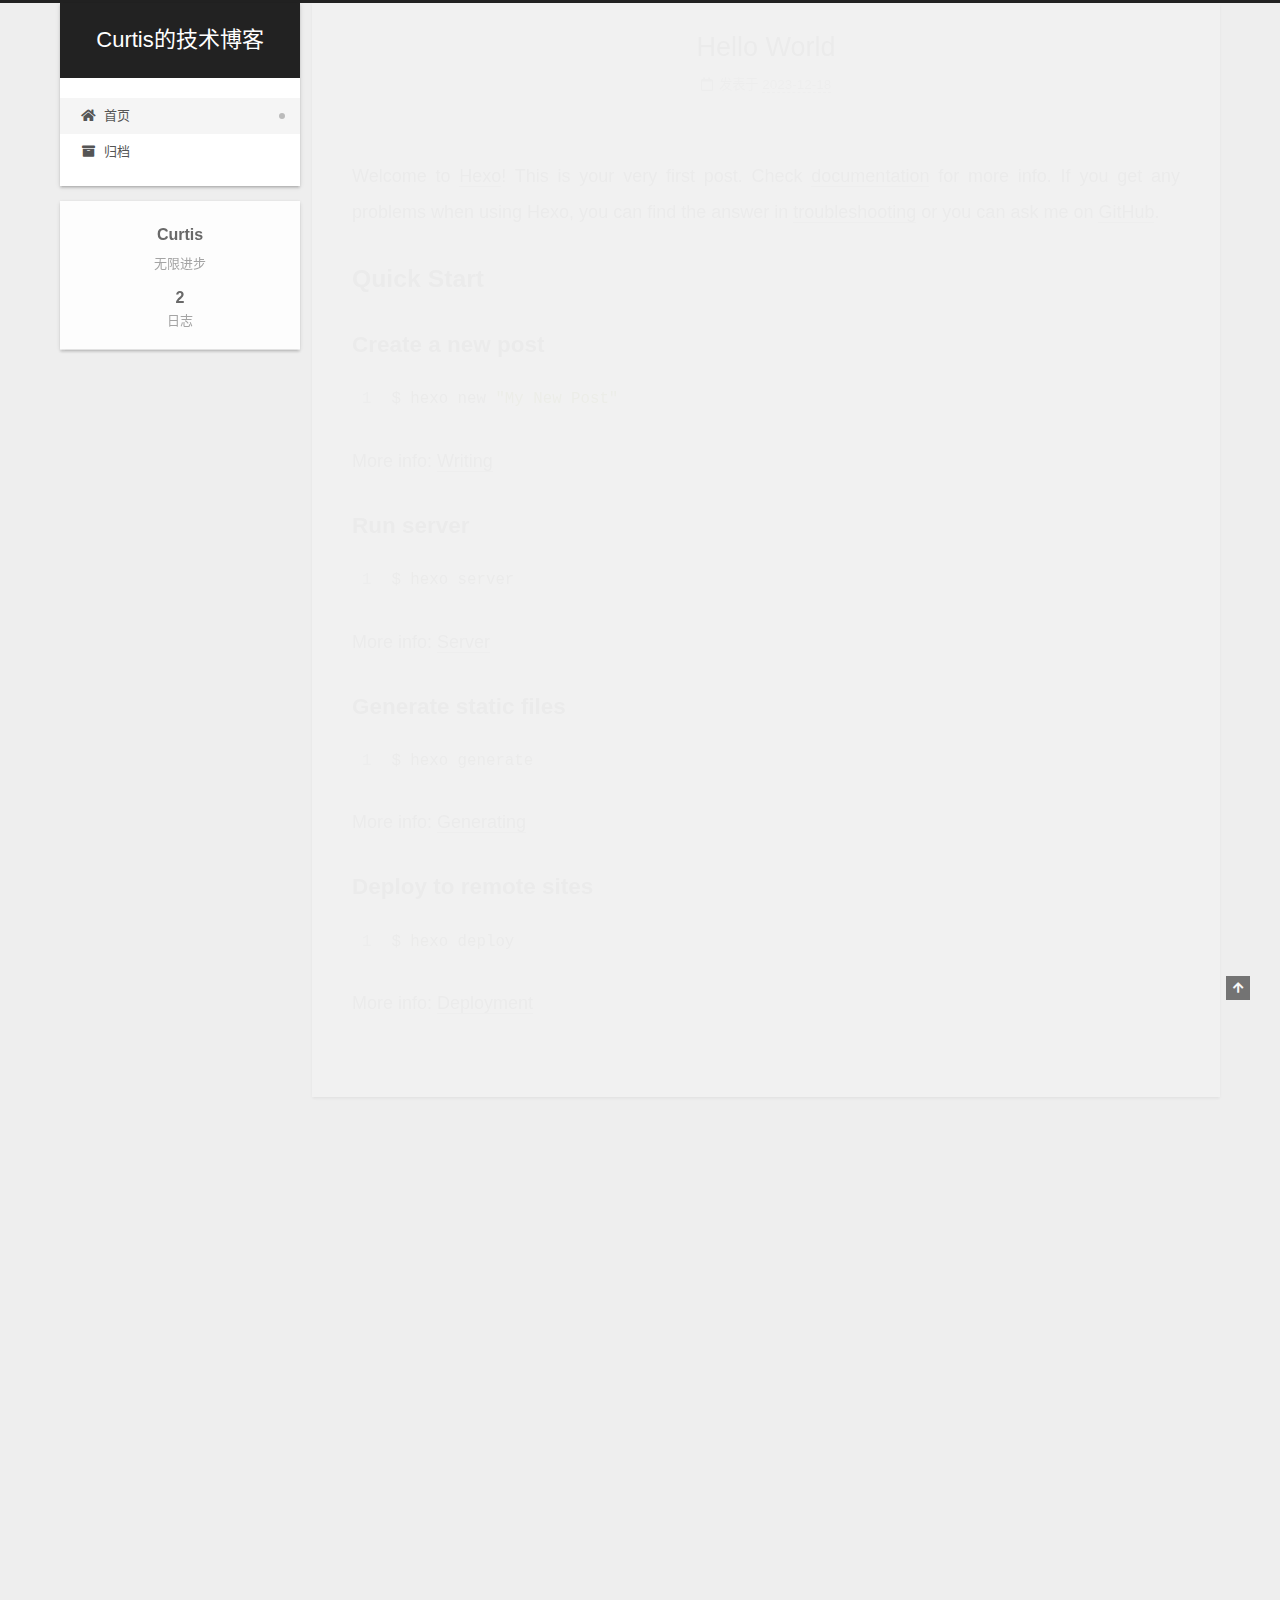
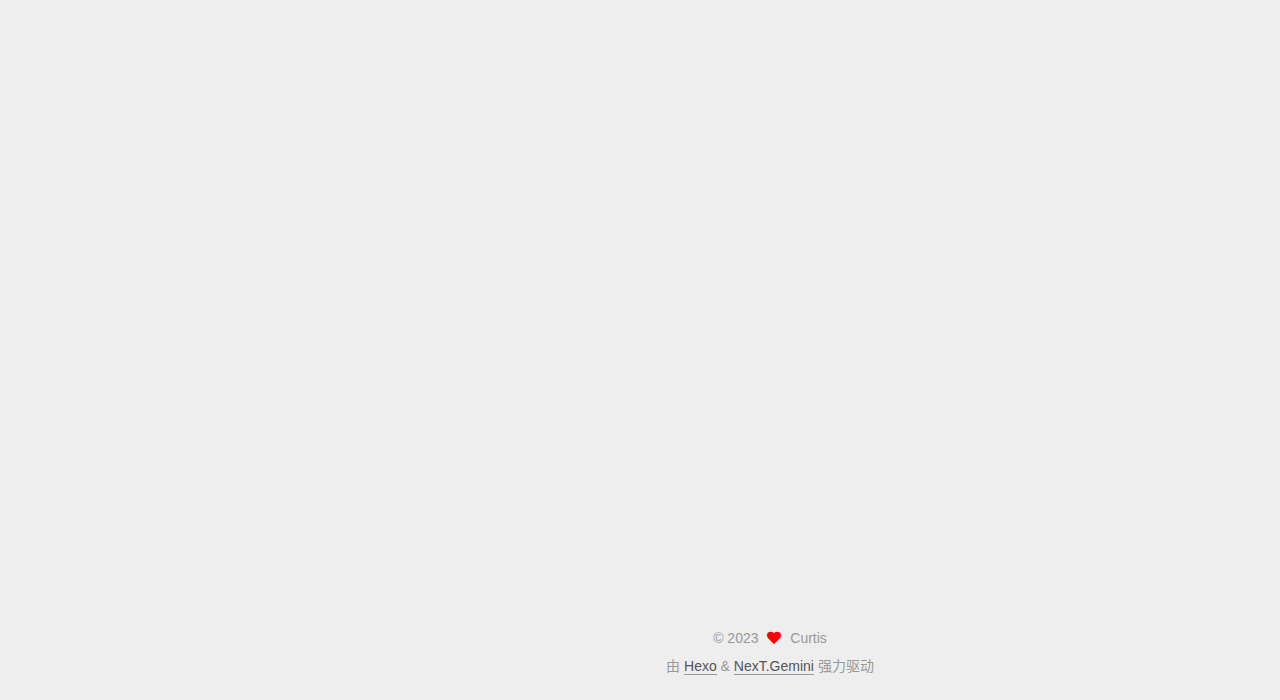
==== commit 7f948ac3: "Site updated: 2023-12-19 00:09:18" ====
--- a/index.html
+++ b/index.html
@@ -144,6 +144,76 @@
 
           <div class="content index posts-expand">
             
+      
+  
+  
+  <article itemscope itemtype="http://schema.org/Article" class="post-block" lang="zh-CN">
+    <link itemprop="mainEntityOfPage" href="http://example.com/2023/12/18/hello-world2/">
+
+    <span hidden itemprop="author" itemscope itemtype="http://schema.org/Person">
+      <meta itemprop="image" content="/images/avatar.gif">
+      <meta itemprop="name" content="Curtis">
+      <meta itemprop="description" content="无限进步">
+    </span>
+
+    <span hidden itemprop="publisher" itemscope itemtype="http://schema.org/Organization">
+      <meta itemprop="name" content="Curtis的技术博客">
+    </span>
+      <header class="post-header">
+        <h2 class="post-title" itemprop="name headline">
+          
+            <a href="/2023/12/18/hello-world2/" class="post-title-link" itemprop="url">Hello World</a>
+        </h2>
+
+        <div class="post-meta">
+            <span class="post-meta-item">
+              <span class="post-meta-item-icon">
+                <i class="far fa-calendar"></i>
+              </span>
+              <span class="post-meta-item-text">发表于</span>
+
+              <time title="创建时间：2023-12-18 22:24:14" itemprop="dateCreated datePublished" datetime="2023-12-18T22:24:14+08:00">2023-12-18</time>
+            </span>
+
+          
+
+        </div>
+      </header>
+
+    
+    
+    
+    <div class="post-body" itemprop="articleBody">
+
+      
+          <p>Welcome to <a target="_blank" rel="noopener" href="https://hexo.io/">Hexo</a>! This is your very first post. Check <a target="_blank" rel="noopener" href="https://hexo.io/docs/">documentation</a> for more info. If you get any problems when using Hexo, you can find the answer in <a target="_blank" rel="noopener" href="https://hexo.io/docs/troubleshooting.html">troubleshooting</a> or you can ask me on <a target="_blank" rel="noopener" href="https://github.com/hexojs/hexo/issues">GitHub</a>.</p>
+<h2 id="Quick-Start"><a href="#Quick-Start" class="headerlink" title="Quick Start"></a>Quick Start</h2><h3 id="Create-a-new-post"><a href="#Create-a-new-post" class="headerlink" title="Create a new post"></a>Create a new post</h3><figure class="highlight bash"><table><tr><td class="gutter"><pre><span class="line">1</span><br></pre></td><td class="code"><pre><span class="line">$ hexo new <span class="string">&quot;My New Post&quot;</span></span><br></pre></td></tr></table></figure>
+
+<p>More info: <a target="_blank" rel="noopener" href="https://hexo.io/docs/writing.html">Writing</a></p>
+<h3 id="Run-server"><a href="#Run-server" class="headerlink" title="Run server"></a>Run server</h3><figure class="highlight bash"><table><tr><td class="gutter"><pre><span class="line">1</span><br></pre></td><td class="code"><pre><span class="line">$ hexo server</span><br></pre></td></tr></table></figure>
+
+<p>More info: <a target="_blank" rel="noopener" href="https://hexo.io/docs/server.html">Server</a></p>
+<h3 id="Generate-static-files"><a href="#Generate-static-files" class="headerlink" title="Generate static files"></a>Generate static files</h3><figure class="highlight bash"><table><tr><td class="gutter"><pre><span class="line">1</span><br></pre></td><td class="code"><pre><span class="line">$ hexo generate</span><br></pre></td></tr></table></figure>
+
+<p>More info: <a target="_blank" rel="noopener" href="https://hexo.io/docs/generating.html">Generating</a></p>
+<h3 id="Deploy-to-remote-sites"><a href="#Deploy-to-remote-sites" class="headerlink" title="Deploy to remote sites"></a>Deploy to remote sites</h3><figure class="highlight bash"><table><tr><td class="gutter"><pre><span class="line">1</span><br></pre></td><td class="code"><pre><span class="line">$ hexo deploy</span><br></pre></td></tr></table></figure>
+
+<p>More info: <a target="_blank" rel="noopener" href="https://hexo.io/docs/one-command-deployment.html">Deployment</a></p>
+
+      
+    </div>
+
+    
+    
+    
+      <footer class="post-footer">
+        <div class="post-eof"></div>
+      </footer>
+  </article>
+  
+  
+  
+
       
   
   
@@ -280,7 +350,7 @@
       <div class="site-state-item site-state-posts">
           <a href="/archives/">
         
-          <span class="site-state-item-count">1</span>
+          <span class="site-state-item-count">2</span>
           <span class="site-state-item-name">日志</span>
         </a>
       </div>
--- a/css/main.css
+++ b/css/main.css
@@ -1168,7 +1168,7 @@
 }
 .links-of-author a::before,
 .links-of-author span.exturl::before {
-  background: #a6ffff;
+  background: #c71a0e;
   border-radius: 50%;
   content: ' ';
   display: inline-block;
